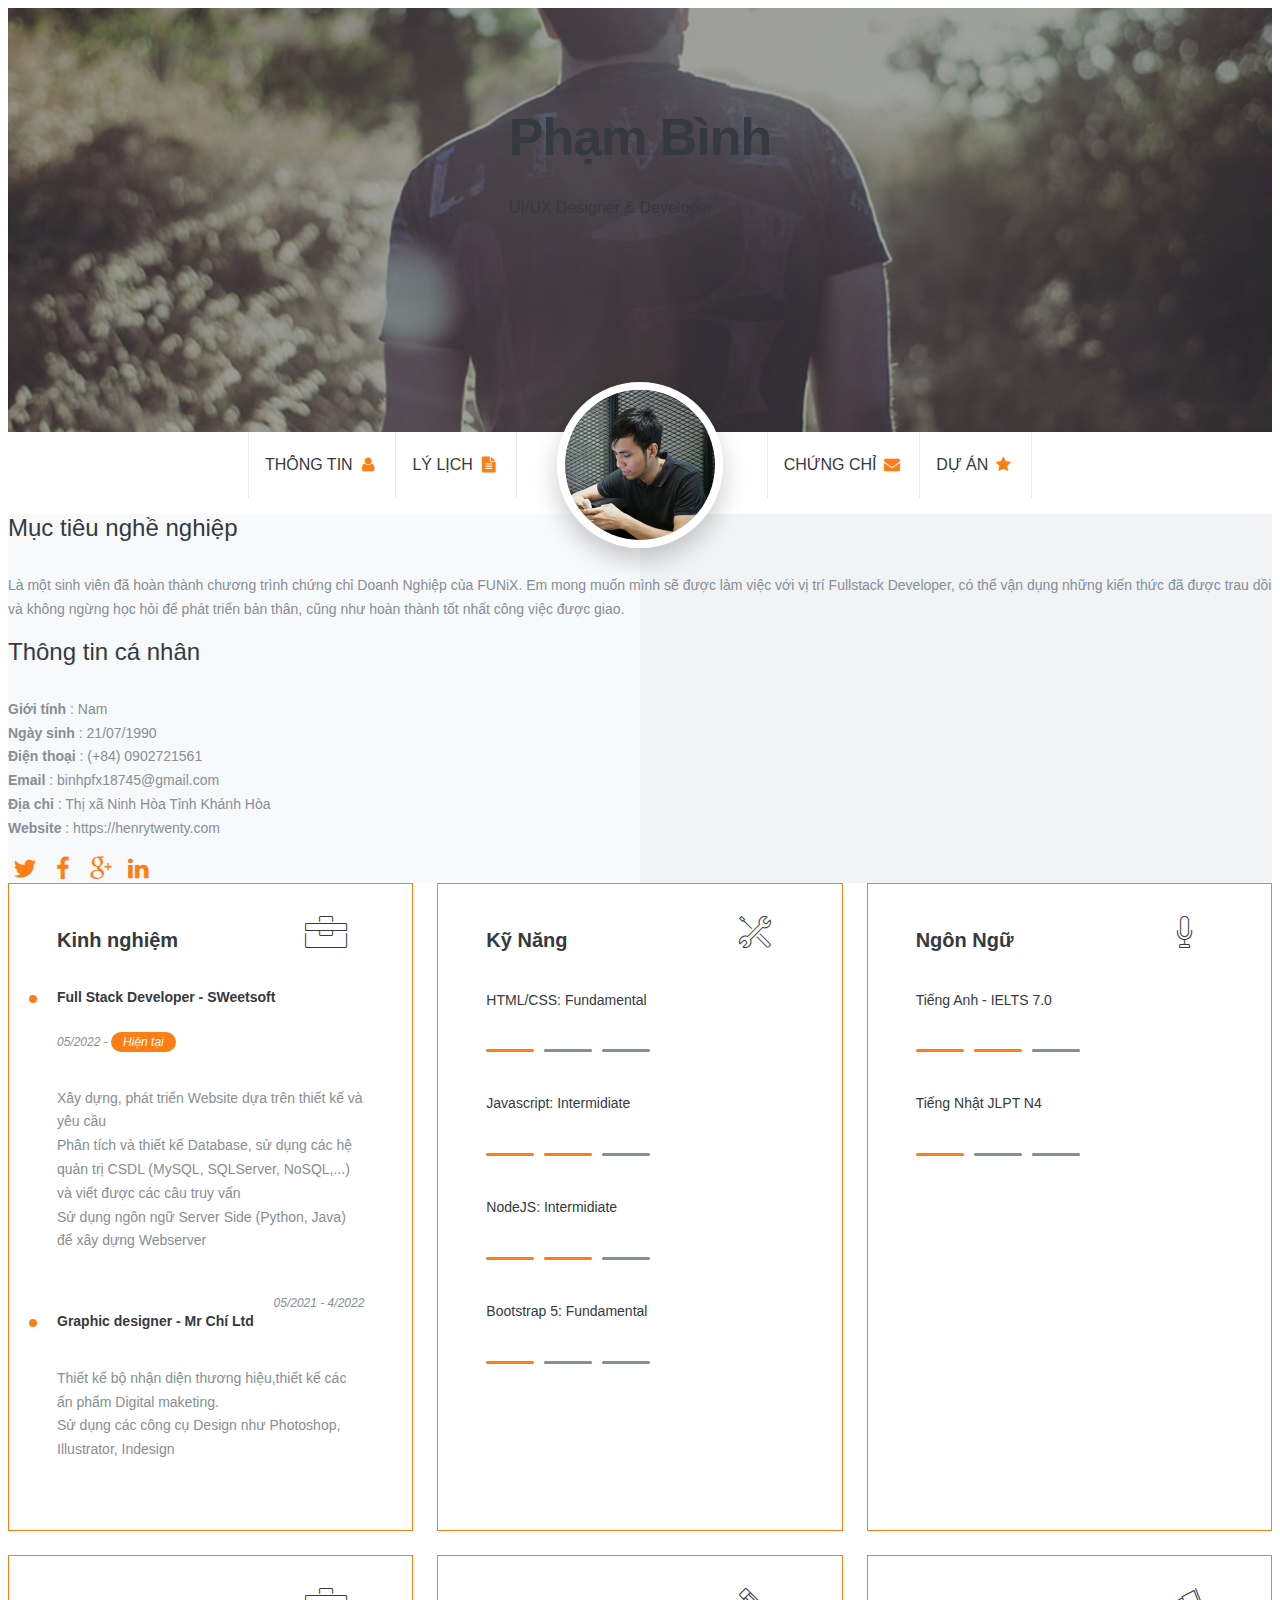
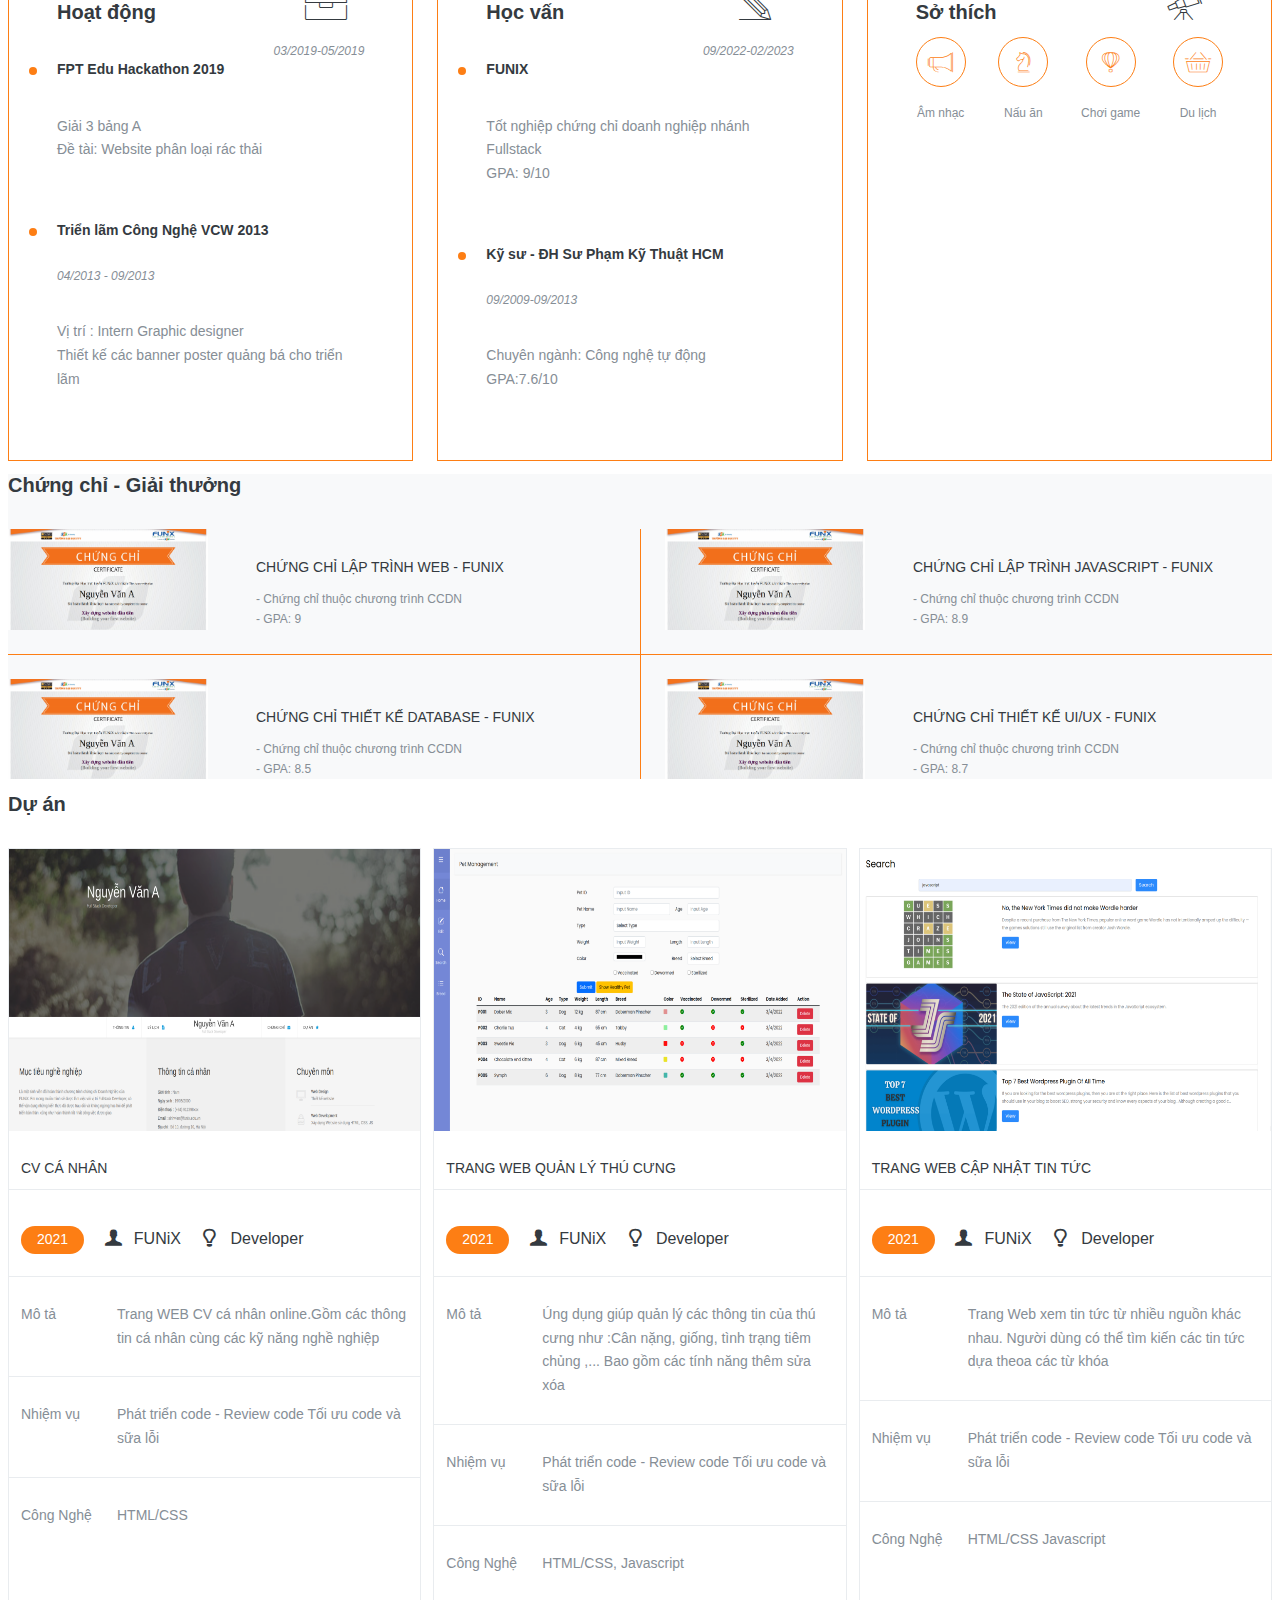
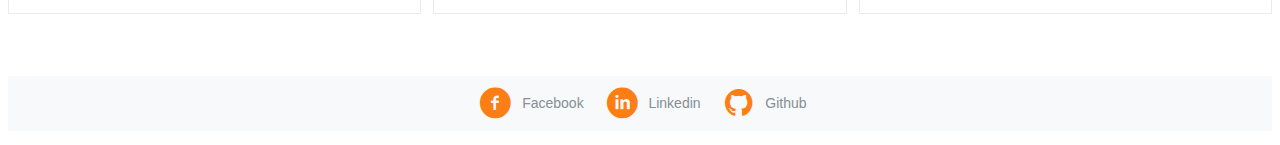
==== index.html @ 84ca65d0 "Add files via upload" ====
<!DOCTYPE html>
<html lang="en">
  <head>
    <meta charset="UTF-8" />
    <meta http-equiv="X-UA-Compatible" content="IE=edge" />
    <meta name="viewport" content="width=device-width, initial-scale=1.0" />

    <!-- Bootstrap 5 -->
    <link
      href="https://cdn.jsdelivr.net/npm/bootstrap@5.1.3/dist/css/bootstrap.min.css"
      rel="stylesheet"
      integrity="sha384-1BmE4kWBq78iYhFldvKuhfTAU6auU8tT94WrHftjDbrCEXSU1oBoqyl2QvZ6jIW3"
      crossorigin="anonymous"
    />

    <!-- Custom CSS -->
    <link rel="stylesheet" href="./css/mobile.css" />
    <link rel="stylesheet" href="./css/tablet.css" />
    <link rel="stylesheet" href="./css/laptop.css" />
    <link rel="stylesheet" href="./css/font.css" />

    <title>Assignment 03</title>
  </head>
  <body>
    <main>
      <!-- Banner -->
      <div id="banner">
        <div class="banner-text text-center text-uppercase text-white">
          <h1 class="mb-2">Phạm Bình</h1>
          <span>UI/UX Designer & Developer </span>
        </div>
      </div>

      <!-- Nav Bar -->
      <section id="nav-bar">
        <nav class="container px-5">
          <img src="./images/Avatar.jpg" alt="avatar" />
          <div class="nav-bar--content">
            <div class="nav-bar--group">
              <a class="py-2 px-1" href="#">
                <span>Thông tin</span>
                <i class="icon-user"></i>
              </a>
              <a class="py-2 px-1" href="#">
                <span>Lý lịch</span>
                <i class="icon-doc-text-inv"></i>
              </a>
            </div>
            <div class="nav-bar--group">
              <a class="py-2 px-1" href="#">
                <span>Chứng chỉ</span>
                <i class="icon-mail-alt"></i>
              </a>
              <a class="py-2 px-1" href="#">
                <span>Dự án </span>
                <i class="icon-star-1"></i>
              </a>
            </div>
          </div>
        </nav>
      </section>

      <!-- About section -->

      <section id="about" class="bg-2grey">
        <div class="container">
          <div class="row">
            <div id="target" class="col-md p-5">
              <h1 class="section-title mb-4">Mục tiêu nghề nghiệp</h1>
              <p>
                Là một sinh viên đã hoàn thành chương trình chứng chỉ Doanh
                Nghiệp của FUNiX. Em mong muốn mình sẽ được làm việc với vị trí
                Fullstack Developer, có thể vận dụng những kiến thức đã được
                trau dồi và không ngừng học hỏi để phát triển bản thân, cũng như
                hoàn thành tốt nhất công việc được giao.
              </p>
            </div>
            <div id="personal-info" class="col-md p-5">
              <h1 class="section-title mb-4">Thông tin cá nhân</h1>
              <ul>
                <li>
                  <span><strong>Giới tính</strong></span> : Nam
                </li>
                <li>
                  <span><strong>Ngày sinh</strong></span> : 21/07/1990
                </li>
                <li>
                  <span><strong>Điện thoại</strong></span> : (+84) 0902721561
                </li>
                <li>
                  <span><strong>Email</strong></span> : binhpfx18745@gmail.com
                </li>
                <li>
                  <span><strong>Địa chỉ</strong></span> : Thị xã Ninh Hòa Tỉnh
                  Khánh Hòa
                </li>
                <li>
                  <span><strong>Website</strong></span> :
                  https://henrytwenty.com
                </li>
              </ul>
              <a href="#"><i class="icon-twitter"></i> </a>
              <a href="#"><i class="icon-facebook"></i> </a>
              <a href="#"><i class="icon-gplus"></i> </a>
              <a href="#"><i class="icon-linkedin"></i> </a>
            </div>
          </div>
        </div>
      </section>
      <!-- Job Section -->

      <section id="job-info">
        <div class="container p-5">
          <!-- 01 Card Kinh Nghiệm -->
          <div class="card mb-3">
            <h1>Kinh nghiệm</h1>
            <i class="ic-toolbox"></i>
            <div class="card-content">
              <h2>Full Stack Developer - SWeetsoft</h2>
              <p class="time">05/2022 - <span>Hiện tại</span></p>

              <ul>
                <li>
                  Xây dựng, phát triển Website dựa trên thiết kế và yêu cầu
                </li>
                <li>
                  Phân tích và thiết kế Database, sử dụng các hệ quản trị CSDL
                  (MySQL, SQLServer, NoSQL,...) và viết được các câu truy vấn
                </li>
                <li>
                  Sử dụng ngôn ngữ Server Side (Python, Java) để xây dựng
                  Webserver
                </li>
              </ul>
              <h2>Graphic designer - Mr Chí Ltd</h2>
              <p class="time">05/2021 - 4/2022</p>
              <ul>
                <li>
                  Thiết kế bộ nhận diện thương hiệu,thiết kế các ấn phẩm Digital
                  maketing.
                </li>
                <li>
                  Sử dụng các công cụ Design như Photoshop, Illustrator,
                  Indesign
                </li>
              </ul>
            </div>
          </div>
          <!-- 02  Card Học vấn  -->
          <div class="card mb-3">
            <h1>Học vấn</h1>
            <i class="ic-pencil"></i>
            <div class="card-content">
              <h2>FUNIX</h2>
              <p class="time">09/2022-02/2023</p>
              <ul>
                <li>Tốt nghiệp chứng chỉ doanh nghiệp nhánh Fullstack</li>
                <li>GPA: 9/10</li>
              </ul>
              <h2>Kỹ sư - ĐH Sư Phạm Kỹ Thuật HCM</h2>
              <p class="time">09/2009-09/2013</p>
              <ul>
                <li>Chuyên ngành: Công nghệ tự động</li>
                <li>GPA:7.6/10</li>
              </ul>
            </div>
          </div>
          <!-- 03  Card Hoạt động -->
          <div class="card mb-3">
            <h1>Hoạt động</h1>
            <i class="ic-toolbox"></i>
            <div class="card-content">
              <h2>FPT Edu Hackathon 2019</h2>
              <p class="time">03/2019-05/2019</p>
              <ul>
                <li>Giải 3 bảng A</li>
                <li>Đề tài: Website phân loại rác thải</li>
              </ul>
              <h2>Triển lãm Công Nghệ VCW 2013</h2>
              <p class="time">04/2013 - 09/2013</p>
              <ul>
                <li>Vị trí : Intern Graphic designer</li>
                <li>Thiết kế các banner poster quảng bá cho triển lãm</li>
              </ul>
            </div>
          </div>
          <!-- 04 Card sở thích -->
          <div class="card mb-3">
            <h1>Sở thích</h1>
            <i class="ic-telescope"></i>
            <div class="card-content">
              <div class="card-content--ele">
                <div class="fav-icon"><i class="ic-megaphone"></i></div>
                <p>Âm nhạc</p>
              </div>

              <div class="card-content--ele">
                <div class="fav-icon"><i class="ic-strategy"></i></div>
                <p>Nấu ăn</p>
              </div>

              <div class="card-content--ele">
                <div class="fav-icon"><i class="ic-hotairballoon"></i></div>
                <p>Chơi game</p>
              </div>

              <div class="card-content--ele">
                <div class="fav-icon"><i class="ic-basket"></i></div>
                <p>Du lịch</p>
              </div>
            </div>
          </div>
          <!--05 Card Ngôn Ngữ -->
          <div class="card mb-3">
            <h1>Ngôn Ngữ</h1>
            <i class="ic-mic"></i>
            <div class="card-content card-level">
              <p>Tiếng Anh - IELTS 7.0</p>
              <div class="level-2"><span></span><span></span><span></span></div>
              <p>Tiếng Nhật JLPT N4</p>
              <div class="level-1"><span></span><span></span><span></span></div>
            </div>
          </div>
          <!-- 06 Card kỹ năng -->
          <div class="card mb-3">
            <h1>Kỹ Năng</h1>
            <i class="ic-tools-2"></i>
            <div class="card-content card-level">
              <p>HTML/CSS: Fundamental</p>
              <div class="level-1"><span></span><span></span><span></span></div>
              <p>Javascript: Intermidiate</p>
              <div class="level-2"><span></span><span></span><span></span></div>
              <p>NodeJS: Intermidiate</p>
              <div class="level-2"><span></span><span></span><span></span></div>
              <p>Bootstrap 5: Fundamental</p>
              <div class="level-1"><span></span><span></span><span></span></div>
            </div>
          </div>
        </div>
      </section>

      <!-------Certifiacate Section -->
      <section id="certificate" class="bg-grey">
        <div class="container p-5">
          <h1>Chứng chỉ - Giải thưởng</h1>
          <div class="cert-content">
            <div class="cert-item">
              <img src="./images/Cert_WEB.png" alt="WEB" />
              <div class="cert-text">
                <h3>Chứng chỉ lập trình Web - FUNIX</h3>
                <ul>
                  <li>- Chứng chỉ thuộc chương trình CCDN</li>
                  <li>- GPA: 9</li>
                </ul>
              </div>
            </div>
            <div class="cert-item">
              <img src="./images/Cert_PRF.png" alt="WEB" />
              <div class="cert-text">
                <h3>Chứng chỉ lập trình Javascript - FUNIX</h3>
                <ul>
                  <li>- Chứng chỉ thuộc chương trình CCDN</li>
                  <li>- GPA: 8.9</li>
                </ul>
              </div>
            </div>
            <div class="cert-item">
              <img src="./images/Cert_DBI.png" alt="WEB" />
              <div class="cert-text">
                <h3>Chứng chỉ thiết kế Database - FUNIX</h3>
                <ul>
                  <li>- Chứng chỉ thuộc chương trình CCDN</li>
                  <li>- GPA: 8.5</li>
                </ul>
              </div>
            </div>
            <div class="cert-item">
              <img src="./images/Cert_DBI.png" alt="WEB" />
              <div class="cert-text">
                <h3>Chứng chỉ thiết kế UI/UX - FUNIX</h3>
                <ul>
                  <li>- Chứng chỉ thuộc chương trình CCDN</li>
                  <li>- GPA: 8.7</li>
                </ul>
              </div>
            </div>
          </div>
        </div>
      </section>

      <!-- Project Section -->
      <section id="project">
        <div class="container p-5">
          <h1>Dự án</h1>
          <div class="project-content">
            <!-- Project-Card 1 -->
            <div class="project-card">
              <img src="./images/project_1.png" alt="Project 1" />
              <a href="./Digital-cv.html">
                <p class="project-card--name">CV Cá Nhân</p>
              </a>

              <div class="project-card--subtitle">
                <p>2021</p>
                <div><i class="icon-user-1"></i><span>FUNiX</span></div>
                <div><i class="icon-lamp"></i><span>Developer</span></div>
              </div>
              <div class="project-card--content">
                <div class="project-card--text">
                  <p>Mô tả</p>
                  <p>
                    Trang WEB CV cá nhân online.Gồm các thông tin cá nhân cùng
                    các kỹ năng nghề nghiệp
                  </p>
                </div>
                <div class="project-card--text">
                  <p>Nhiệm vụ</p>
                  <p>Phát triển code - Review code Tối ưu code và sữa lỗi</p>
                </div>
                <div class="project-card--text">
                  <p>Công Nghệ</p>
                  <p>HTML/CSS</p>
                </div>
              </div>
            </div>

            <!-- Project-Card 2 -->
            <div class="project-card">
              <img src="./images/project_2.png" alt="Project 2" />
              <a href="./Digital-cv.html">
                <p class="project-card--name">Trang Web quản lý thú cưng</p>
              </a>
              <div class="project-card--subtitle">
                <p>2021</p>
                <div><i class="icon-user-1"></i><span>FUNiX</span></div>
                <div><i class="icon-lamp"></i><span>Developer</span></div>
              </div>
              <div class="project-card--content">
                <div class="project-card--text">
                  <p>Mô tả</p>
                  <p>
                    Úng dụng giúp quản lý các thông tin của thú cưng như :Cân
                    nặng, giống, tình trạng tiêm chủng ,... Bao gồm các tính
                    năng thêm sửa xóa
                  </p>
                </div>
                <div class="project-card--text">
                  <p>Nhiệm vụ</p>
                  <p>Phát triển code - Review code Tối ưu code và sữa lỗi</p>
                </div>
                <div class="project-card--text">
                  <p>Công Nghệ</p>
                  <p>HTML/CSS, Javascript</p>
                </div>
              </div>
            </div>

            <!-- Project-Card 3 -->
            <div class="project-card">
              <img src="./images/project_3.png" alt="Project 3" />
              <a href="./Digital-cv.html">
                <p class="project-card--name">Trang Web cập nhật tin tức</p>
              </a>
              <div class="project-card--subtitle">
                <p>2021</p>
                <div><i class="icon-user-1"></i><span>FUNiX</span></div>
                <div><i class="icon-lamp"></i><span>Developer</span></div>
              </div>
              <div class="project-card--content">
                <div class="project-card--text">
                  <p>Mô tả</p>
                  <p>
                    Trang Web xem tin tức từ nhiều nguồn khác nhau. Người dùng
                    có thể tìm kiến các tin tức dựa theoa các từ khóa
                  </p>
                </div>
                <div class="project-card--text">
                  <p>Nhiệm vụ</p>
                  <p>Phát triển code - Review code Tối ưu code và sữa lỗi</p>
                </div>
                <div class="project-card--text">
                  <p>Công Nghệ</p>
                  <p>HTML/CSS Javascript</p>
                </div>
              </div>
            </div>
          </div>
        </div>
      </section>

      <!-- Footer -->
      <section id="footer" class="bg-grey">
        <div class="container p-5">
          <ul>
            <li>
              <a href="#" class="icon-facebook-circled"></a>
              <span>Facebook</span>
            </li>
            <li>
              <a href="#" class="icon-linkedin-circled"></a>
              <span>Linkedin</span>
            </li>
            <li>
              <a href="#" class="icon-github-circled"></a>
              <span>Github</span>
            </li>
          </ul>
        </div>
      </section>
      <!-- ------------------------------------- -->
    </main>
    <!-- Bootstrap Script -->
    <script
      src="https://cdn.jsdelivr.net/npm/bootstrap@5.1.3/dist/js/bootstrap.bundle.min.js"
      integrity="sha384-ka7Sk0Gln4gmtz2MlQnikT1wXgYsOg+OMhuP+IlRH9sENBO0LRn5q+8nbTov4+1p"
      crossorigin="anonymous"
    ></script>
  </body>
</html>
---- css/mobile.css ----
:root {
  --main-color: #fd7e14;
  --grey-color: #343a40;
  --light-grey: #868e96;
  --border-grey: #e9ecef;
}
/* GENERAL STYLE */
body {
  font-family: "OpenSans", sans-serif;
  color: var(--grey-color);
}
.bg-grey {
  background: #f8f9fa;
}

section > .mycontainer {
  width: 1170px;
  margin: 0 auto;
  display: block;
  padding: 48px 32px;
  position: relative;
}

h1 {
  font-size: 20px;
  margin-bottom: 32px;
  font-weight: 700;
}
p,
ul {
  font-size: 14px;
  line-height: 1.7;
  color: var(--light-grey);
  padding-left: 0;
}
ul {
  list-style-type: none;
}
i {
  text-align: center;
}
a:link,
a:active {
  text-decoration: none;
}
/* COMPONENTS STYLE */

/*------------------ Banner ------------------ */
#banner {
  margin: 0 auto;
  height: calc(40vh + 5vw);
  background-image: linear-gradient(
      rgba(34, 34, 34, 0.4),
      rgba(34, 34, 34, 0.4)
    ),
    url("../images/banner.jpg");
  background-size: cover;
  background-position: center;
  position: relative;
}
.banner-text {
  /* color: #fff; */
  /* text-align: center; */
  /* text-transform: uppercase; */
  position: absolute;
  left: 50%;
  transform: translate(-50%, 64px);
}
.banner-text h1 {
  font-size: 52px;
  font-weight: 700;
  letter-spacing: -1px;
}
/* -------------Nav-Bar------------- */
#nav-bar img {
  display: none;
}
/* Set positon Nav-bar-content */
/* #nav-bar .container {
  padding: 0 32px;
} */
.nav-bar--content {
  display: flex;
  flex-direction: column;
}
.nav-bar--group {
  display: flex;
  align-items: start;
  flex-direction: column;
}
/* .nav-bar--content a {
  width: 130px;
} */

/* Style Nav-bar Text */
.nav-bar--content a:link,
.nav-bar--content a:visited {
  font-size: 16px;
  text-transform: uppercase;
  text-decoration: none;
  color: var(--main-color);
}
.nav-bar--content a:hover,
.nav-bar--content a:active {
  background-color: var(--border-grey);
}

.nav-bar--content span {
  color: var(--grey-color);
}

/*------------------About------------------- */

.section-title {
  font-size: 24px;
  font-weight: 500;
}
/* #personal-info {
  background-color: #f1f3f5;
}
#target {
  background-color: #f8f9fa;
} */
.bg-2grey {
  background-image: linear-gradient(
    to bottom,
    #f8f9fa 0%,
    #f8f9fa 45%,
    #f1f3f5 45%,
    #f1f3f5 100%
  );
}
#personal-info a:link,
#personal-info a:visited {
  text-decoration: none;
  color: var(--main-color);
  font-size: 1.5em;
  display: inline-block;
}
/* ------Job----------- */

/* Styling Card */
.card {
  border-radius: 0;
  display: grid;
  grid-template-columns: 3fr 1fr;
  grid-template-rows: 25px 1fr;
  justify-content: center;
  align-items: start;
  padding: 32px 48px;
  border: 1px solid var(--main-color);
}
.card i {
  font-size: 2em;
}
.card-content {
  margin-top: 24px;
  grid-column: 1/-1;
}

.card-content h2 {
  font-size: 14px;
  font-weight: 600;
  margin-top: 24px;
  position: relative;
}
.card-content h2::before {
  content: "";
  background-color: var(--main-color);
  position: absolute;
  width: 8px;
  height: 8px;
  left: -28px;
  top: 6px;
  border-radius: 50%;
  z-index: 1;
}
.card-content ul {
  margin-bottom: 24px;
}

.time {
  font-size: 12px;
  color: var(--light-grey);
  font-style: italic;
  margin-top: 4px;
  margin-bottom: 8px;
}
.time span {
  padding: 3px 12px;
  border-radius: 100px;
  background: var(--main-color);
  color: #fff;
}

/* Style Skill levels */
.card-level span {
  background: var(--light-grey);
  display: inline-block;
  height: 3px;
  margin-right: 10px;
  width: 48px;
  border-radius: 20px;
}
.level-1 span:first-child {
  background-color: var(--main-color);
}
.level-2 span:first-child,
.level-2 span:nth-child(2) {
  background-color: var(--main-color);
}
.card-level p {
  margin-top: 24px;
  color: var(--grey-color);
}

/* Style Fav Card  */
.card-content {
  display: flex;
  flex-wrap: wrap;
  gap: 12px;
  justify-content: space-between;
  margin-bottom: 12px;
}
.card-content--ele {
  display: flex;
  flex-direction: column;
  gap: 4px;
  align-items: center;
}
.card-content--ele p {
  font-size: 12px;
}
.fav-icon {
  width: 48px;
  height: 48px;
  border: 1px solid var(--main-color);
  border-radius: 50%;
  display: flex;
  justify-content: center;
  align-items: center;
  font-size: 10px;
  color: var(--main-color);
}

/*------------------ Certificate----------------- */

.cert-item {
  padding: 24px 0;
  border-bottom: 1px solid var(--main-color);
}
.cert-item img {
  width: 100%;
  height: auto;
}
h3 {
  font-size: 14px;
  text-transform: uppercase;
  font-weight: normal;
  margin-bottom: 14px;
}
.cert-text {
  padding-top: 16px;
}
.cert-text ul {
  font-size: 12px;
  margin-bottom: 0;
}

/*------------------ Project--------------- */
.project-content img {
  width: 100%;
}
.project-card {
  border: 1px solid var(--border-grey);
  padding-bottom: 12px;
  margin-bottom: 48px;
}
.project-card--name {
  padding: 8px 12px;
  font-size: 14px;
  text-transform: uppercase;
  border-bottom: 1px solid var(--border-grey);
  color: var(--grey-color);
}

.project-card--subtitle {
  padding: 8px 12px;
  border-bottom: 1px solid var(--border-grey);
}

.project-card--subtitle > * {
  display: inline-block;
  margin-right: 12px;
}

.project-card--subtitle p {
  padding: 2px 16px;
  background-color: var(--main-color);
  border-radius: 100px;
  color: #fff;
}
.project-card--subtitle i {
  margin-right: 8px;
  font-size: 18px;
}
.project-card--text {
  font-size: 12px;
  padding: 12px;
  display: grid;
  grid-template-columns: 96px 1fr;
  justify-content: start;
  border-bottom: 1px solid var(--border-grey);
}
.project-card--text:last-child {
  border-bottom: none;
}

/* Footer */
#footer .container ul {
  display: flex;
  gap: 16px;
  align-items: center;
  justify-content: center;
}

#footer .container li {
  display: flex;
  gap: 4px;
  align-items: center;
}
#footer a:link,
#footer a:visited {
  font-size: 32px;
  color: var(--main-color);
  text-decoration: none;
}
#footer span {
  display: none;
}

/* ------------------- CSS style Digital CV Page ------------------ */

#digital-cv p {
  color: var(--grey-color);
  font-size: 14px;
  margin-bottom: 6px;
}
.cv-card--icon {
  display: flex;
  justify-content: center;
  align-items: center;
  margin-bottom: 16px;
}
.cv-card--icon i {
  font-size: 24px;
}
.cv-card-container {
  padding: 0;
  border: 10px solid var(--main-color);
}

/* Card Goal */
.cv-card {
  border: 10px solid var(--main-color);
  background-color: #f8f9fa;
  padding: 48px;
}
.cv-card-title {
  color: var(--main-color);
  font-size: 18px;
  font-weight: 600;
  padding-bottom: 16px;
  border-bottom: 1px solid #ced4da;
}
.cv-card-content {
  padding: 16px;
  border-bottom: 1px solid var(--border-grey);
  margin-bottom: 16px;
}

/* Card Scopes */
.scopes .cv-card-content > * {
  margin-bottom: 24px;
}
.cv-card--subtitle {
  font-size: 20px;
  font-weight: 600;
  color: var(--grey-color);
}

/* Card Primary  */
.primary .cv-card-content {
  border: none;
}

/* Card Timeline */
.timeline .cv-card-content {
  border-bottom: 1px dotted var(--main-color);
}
.timeline-circle {
  margin-bottom: 12px;
  flex: 0 0 40px;
  color: #fff;
  width: 40px;
  height: 40px;
  border-radius: 50%;
  background-color: #ffc078;
  border: 2px solid var(--main-color);
  display: flex;
  justify-content: center;
  align-items: center;
}
---- css/tablet.css ----
@media screen and (min-width: 768px) {
  /* -------Navbar-------- */
  .nav-bar--content {
    flex-direction: row;
    justify-content: center;
  }

  .nav-bar--group {
    flex-direction: row;
  }
  .nav-bar--content a {
    /* width: auto; */
    padding: 24px 16px !important;
    border-left: 1px solid var(--border-grey);
    border-right: 1px solid var(--border-grey);
  }
  .nav-bar--content a:last-child {
    border-left: none;
  }

  /* ----------About----------- */
  .bg-2grey {
    background-image: linear-gradient(
      to right,
      #f8f9fa 0%,
      #f8f9fa 50%,
      #f1f3f5 50%,
      #f1f3f5 100%
    );
  }

  /* ------Job----------- */

  #job-info .container {
    display: grid;
    grid-template-columns: repeat(2, 1fr);
    gap: 24px;
    justify-content: center;
  }

  /*------------------ Certificate----------------- */
  .cert-content {
    display: grid;
    grid-template-columns: 1fr 1fr;
    /* row-gap: 48px; */
  }
  .cert-item {
    padding: 24px;
  }

  .cert-item:first-child,
  .cert-item:nth-child(2) {
    padding-top: 0;
    border-bottom: 1px solid var(--main-color);
  }
  .cert-item:first-child,
  .cert-item:nth-child(3) {
    padding-left: 0;
  }
  .cert-item:nth-child(2),
  .cert-item:nth-child(4) {
    padding-right: 0;
    border-left: 1px solid var(--main-color);
  }
  .cert-item:nth-child(3),
  .cert-item:nth-child(4) {
    padding-bottom: 0;
    border-bottom: none;
  }

  /*------------------ Project--------------- */
  .project-content {
    width: 100%;
    display: grid;
    grid-template-columns: repeat(3, 1fr);
    gap: 12px;
    /* justify-content: space-between; */
  }

  /* Footer */
  #footer span {
    display: inline-block;
  }
}
---- css/laptop.css ----
/*------------------ Navigation------------------ */
@media screen and (min-width: 1024px) {
  #nav-bar {
    position: relative;
  }
  .nav-bar--content {
    gap: 250px;
  }

  /* Avartar */
  #nav-bar img {
    display: inline-block;
    width: 150px;
    height: 150px;
    border: 8px solid #fff;
    border-radius: 50%;
    box-shadow: 0 12px 24px rgba(0, 0, 0, 0.2);
    position: absolute;
    left: 50%;
    top: 50%;
    transform: translate(-50%, -50%);
    z-index: 1;
  }
  /*-------About------------*/

  /*------------------- Job ---------------*/
  #job-info .container {
    grid-template-columns: repeat(3, 1fr);
  }
  /* ReArrange Cards */
  .card:nth-child(2) {
    grid-row: 2;
    grid-column: 2;
  }
  .card:nth-child(3) {
    grid-row: 2;
    grid-column: 1;
  }
  .card:nth-child(4) {
    grid-row: 2;
    grid-column: 3;
  }
  .card:nth-child(5) {
    grid-row: 1;
    grid-column: 3;
  }

  /*------------------ Certificate----------------- */
  .cert-item {
    display: flex;
    gap: 48px;
  }
  .cert-item img {
    width: 200px;
    height: auto;
  }

  /* Digital CV */
  .cv-card-container {
    display: grid;
    grid-template-areas:
      "goals goals goals team timeline"
      "goals goals goals team timeline"
      "scopes scopes scopes primary timeline";
  }
  .goals {
    grid-area: goals;
  }
  .scopes {
    grid-area: scopes;
  }
  .team {
    grid-area: team;
  }
  .primary {
    grid-area: primary;
  }
  .timeline {
    grid-area: timeline;
  }

  /*  */
  .cv-card-content {
    display: flex;
    align-items: flex-start;
    gap: 32px;
  }

  .timeline-circle,
  .cv-card--icon {
    align-self: center;
  }
}
---- css/font.css ----
@font-face {
	font-family: 'open_sanslight';
	src: url('../fonts/OpenSans-Light-webfont.eot');
	src: url('../fonts/OpenSans-Light-webfont.eot#iefix') format('embedded-opentype'),
		url('../fonts/OpenSans-Light-webfont.woff') format('woff'),
		url('../fonts/OpenSans-Light-webfont.ttf') format('truetype'),
		url('../fonts/OpenSans-Light-webfont.svg#open_sanslight') format('svg');
	font-weight: normal;
	font-style: normal;

}

@font-face {
	font-family: 'open_sansitalic';
	src: url('../fonts/OpenSans-Italic-webfont.eot');
	src: url('../fonts/OpenSans-Italic-webfont.eot#iefix') format('embedded-opentype'),
		url('../fonts/OpenSans-Italic-webfont.woff') format('woff'),
		url('../fonts/OpenSans-Italic-webfont.ttf') format('truetype'),
		url('../fonts/OpenSans-Italic-webfont.svg#open_sansitalic') format('svg');
	font-weight: normal;
	font-style: normal;

}

@font-face {
	font-family: 'open_sanssemibold';
	src: url('../fonts/OpenSans-Semibold-webfont.eot');
	src: url('../fonts/OpenSans-Semibold-webfont.eot#iefix') format('embedded-opentype'),
		url('../fonts/OpenSans-Semibold-webfont.woff') format('woff'),
		url('../fonts/OpenSans-Semibold-webfont.ttf') format('truetype'),
		url('../fonts/OpenSans-Semibold-webfont.svg#open_sanssemibold') format('svg');
	font-weight: normal;
	font-style: normal;

}


@font-face {
	font-family: 'open_sanslight_italic';
	src: url('../fonts/OpenSans-LightItalic-webfont.eot');
	src: url('../fonts/OpenSans-LightItalic-webfont.eot#iefix') format('embedded-opentype'),
		url('../fonts/OpenSans-LightItalic-webfont.woff') format('woff'),
		url('../fonts/OpenSans-LightItalic-webfont.ttf') format('truetype'),
		url('../fonts/OpenSans-LightItalic-webfont.svg#open_sanslight_italic') format('svg');
	font-weight: normal;
	font-style: normal;

}

@font-face {
	font-family: 'open_sansregular';
	src: url('../fonts/OpenSans-Regular-webfont.eot');
	src: url('../fonts/OpenSans-Regular-webfont.eot#iefix') format('embedded-opentype'),
		url('../fonts/OpenSans-Regular-webfont.woff') format('woff'),
		url('../fonts/OpenSans-Regular-webfont.ttf') format('truetype'),
		url('../fonts/OpenSans-Regular-webfont.svg#open_sansregular') format('svg');
	font-weight: normal;
	font-style: normal;

}


@font-face {
	font-family: 'fontello';
	src: url('../fonts/fontello.eot');
	src: url('../fonts/fontello.eot#iefix') format('embedded-opentype'),
		url('../fonts/fontello.woff') format('woff'),
		url('../fonts/fontello.ttf') format('truetype'),
		url('../fonts/fontello.svg#fontello') format('svg');
	font-weight: normal;
	font-style: normal;
}

[class^="icon-"]:before,
[class*=" icon-"]:before {
	font-family: "fontello";
	font-style: normal;
	font-weight: normal;
	speak: none;

	display: inline-block;
	text-decoration: inherit;
	width: 1em;
	margin-right: .2em;
	text-align: center;
	/* opacity: .8; */

	/* For safety - reset parent styles, that can break glyph codes*/
	font-variant: normal;
	text-transform: none;

	/* fix buttons height, for twitter bootstrap */
	line-height: 1em;

	/* Animation center compensation - margins should be symmetric */
	/* remove if not needed */
	margin-left: .2em;

	/* you can be more comfortable with increased icons size */
	/* font-size: 120%; */

	/* Font smoothing. That was taken from TWBS */
	-webkit-font-smoothing: antialiased;
	-moz-osx-font-smoothing: grayscale;

	/* Uncomment for 3D effect */
	/* text-shadow: 1px 1px 1px rgba(127, 127, 127, 0.3); */
}

.icon-emo-happy:before {
	content: '\e800';
}

/* '' */
.icon-emo-wink:before {
	content: '\e801';
}

/* '' */
.icon-emo-wink2:before {
	content: '\e802';
}

/* '' */
.icon-emo-unhappy:before {
	content: '\e803';
}

/* '' */
.icon-emo-sleep:before {
	content: '\e804';
}

/* '' */
.icon-emo-thumbsup:before {
	content: '\e805';
}

/* '' */
.icon-emo-devil:before {
	content: '\e806';
}

/* '' */
.icon-emo-surprised:before {
	content: '\e807';
}

/* '' */
.icon-emo-tongue:before {
	content: '\e808';
}

/* '' */
.icon-emo-coffee:before {
	content: '\e809';
}

/* '' */
.icon-emo-sunglasses:before {
	content: '\e80a';
}

/* '' */
.icon-emo-displeased:before {
	content: '\e80b';
}

/* '' */
.icon-emo-beer:before {
	content: '\e80c';
}

/* '' */
.icon-emo-grin:before {
	content: '\e80d';
}

/* '' */
.icon-emo-angry:before {
	content: '\e80e';
}

/* '' */
.icon-emo-saint:before {
	content: '\e80f';
}

/* '' */
.icon-emo-cry:before {
	content: '\e810';
}

/* '' */
.icon-emo-shoot:before {
	content: '\e811';
}

/* '' */
.icon-emo-squint:before {
	content: '\e812';
}

/* '' */
.icon-emo-laugh:before {
	content: '\e813';
}

/* '' */
.icon-spin1:before {
	content: '\e814';
}

/* '' */
.icon-spin2:before {
	content: '\e815';
}

/* '' */
.icon-spin3:before {
	content: '\e816';
}

/* '' */
.icon-spin4:before {
	content: '\e817';
}

/* '' */
.icon-spin5:before {
	content: '\e818';
}

/* '' */
.icon-spin6:before {
	content: '\e819';
}

/* '' */
.icon-firefox:before {
	content: '\e81a';
}

/* '' */
.icon-chrome:before {
	content: '\e81b';
}

/* '' */
.icon-opera:before {
	content: '\e81c';
}

/* '' */
.icon-ie:before {
	content: '\e81d';
}

/* '' */
.icon-crown:before {
	content: '\e81e';
}

/* '' */
.icon-crown-plus:before {
	content: '\e81f';
}

/* '' */
.icon-crown-minus:before {
	content: '\e820';
}

/* '' */
.icon-marquee:before {
	content: '\e821';
}

/* '' */
.icon-glass:before {
	content: '\e822';
}

/* '' */
.icon-music:before {
	content: '\e823';
}

/* '' */
.icon-search:before {
	content: '\e824';
}

/* '' */
.icon-mail:before {
	content: '\e825';
}

/* '' */
.icon-mail-alt:before {
	content: '\e826';
}

/* '' */
.icon-mail-squared:before {
	content: '\e827';
}

/* '' */
.icon-heart:before {
	content: '\e828';
}

/* '' */
.icon-heart-empty:before {
	content: '\e829';
}

/* '' */
.icon-star-1:before {
	content: '\e82a';
}

/* '' */
.icon-star-empty-1:before {
	content: '\e82b';
}

/* '' */
.icon-star-half:before {
	content: '\e82c';
}

/* '' */
.icon-star-half-alt:before {
	content: '\e82d';
}

/* '' */
.icon-user:before {
	content: '\e82e';
}

/* '' */
.icon-user-plus:before {
	content: '\e82f';
}

/* '' */
.icon-user-times:before {
	content: '\e830';
}

/* '' */
.icon-users:before {
	content: '\e831';
}

/* '' */
.icon-male:before {
	content: '\e832';
}

/* '' */
.icon-female:before {
	content: '\e833';
}

/* '' */
.icon-child:before {
	content: '\e834';
}

/* '' */
.icon-user-secret:before {
	content: '\e835';
}

/* '' */
.icon-video:before {
	content: '\e836';
}

/* '' */
.icon-videocam:before {
	content: '\e837';
}

/* '' */
.icon-picture:before {
	content: '\e838';
}

/* '' */
.icon-camera:before {
	content: '\e839';
}

/* '' */
.icon-camera-alt:before {
	content: '\e83a';
}

/* '' */
.icon-th-large:before {
	content: '\e83b';
}

/* '' */
.icon-th:before {
	content: '\e83c';
}

/* '' */
.icon-th-list:before {
	content: '\e83d';
}

/* '' */
.icon-ok:before {
	content: '\e83e';
}

/* '' */
.icon-ok-circled:before {
	content: '\e83f';
}

/* '' */
.icon-ok-circled2:before {
	content: '\e840';
}

/* '' */
.icon-ok-squared:before {
	content: '\e841';
}

/* '' */
.icon-cancel:before {
	content: '\e842';
}

/* '' */
.icon-cancel-circled:before {
	content: '\e843';
}

/* '' */
.icon-cancel-circled2:before {
	content: '\e844';
}

/* '' */
.icon-plus:before {
	content: '\e845';
}

/* '' */
.icon-plus-circled:before {
	content: '\e846';
}

/* '' */
.icon-plus-squared:before {
	content: '\e847';
}

/* '' */
.icon-plus-squared-alt:before {
	content: '\e848';
}

/* '' */
.icon-minus:before {
	content: '\e849';
}

/* '' */
.icon-minus-circled:before {
	content: '\e84a';
}

/* '' */
.icon-minus-squared:before {
	content: '\e84b';
}

/* '' */
.icon-minus-squared-alt:before {
	content: '\e84c';
}

/* '' */
.icon-help:before {
	content: '\e84d';
}

/* '' */
.icon-help-circled:before {
	content: '\e84e';
}

/* '' */
.icon-info-circled:before {
	content: '\e84f';
}

/* '' */
.icon-info:before {
	content: '\e850';
}

/* '' */
.icon-home:before {
	content: '\e851';
}

/* '' */
.icon-link:before {
	content: '\e852';
}

/* '' */
.icon-unlink:before {
	content: '\e853';
}

/* '' */
.icon-link-ext:before {
	content: '\e854';
}

/* '' */
.icon-link-ext-alt:before {
	content: '\e855';
}

/* '' */
.icon-attach:before {
	content: '\e856';
}

/* '' */
.icon-lock:before {
	content: '\e857';
}

/* '' */
.icon-lock-open:before {
	content: '\e858';
}

/* '' */
.icon-lock-open-alt:before {
	content: '\e859';
}

/* '' */
.icon-pin:before {
	content: '\e85a';
}

/* '' */
.icon-eye:before {
	content: '\e85b';
}

/* '' */
.icon-eye-off:before {
	content: '\e85c';
}

/* '' */
.icon-tag-1:before {
	content: '\e85d';
}

/* '' */
.icon-tags:before {
	content: '\e85e';
}

/* '' */
.icon-bookmark:before {
	content: '\e85f';
}

/* '' */
.icon-bookmark-empty:before {
	content: '\e860';
}

/* '' */
.icon-flag:before {
	content: '\e861';
}

/* '' */
.icon-flag-empty:before {
	content: '\e862';
}

/* '' */
.icon-flag-checkered:before {
	content: '\e863';
}

/* '' */
.icon-thumbs-up:before {
	content: '\e864';
}

/* '' */
.icon-thumbs-down:before {
	content: '\e865';
}

/* '' */
.icon-thumbs-up-alt:before {
	content: '\e866';
}

/* '' */
.icon-thumbs-down-alt:before {
	content: '\e867';
}

/* '' */
.icon-download:before {
	content: '\e868';
}

/* '' */
.icon-upload:before {
	content: '\e869';
}

/* '' */
.icon-download-cloud:before {
	content: '\e86a';
}

/* '' */
.icon-upload-cloud:before {
	content: '\e86b';
}

/* '' */
.icon-reply:before {
	content: '\e86c';
}

/* '' */
.icon-reply-all:before {
	content: '\e86d';
}

/* '' */
.icon-forward:before {
	content: '\e86e';
}

/* '' */
.icon-quote-left:before {
	content: '\e86f';
}

/* '' */
.icon-quote-right:before {
	content: '\e870';
}

/* '' */
.icon-code:before {
	content: '\e871';
}

/* '' */
.icon-export:before {
	content: '\e872';
}

/* '' */
.icon-export-alt:before {
	content: '\e873';
}

/* '' */
.icon-share:before {
	content: '\e874';
}

/* '' */
.icon-share-squared:before {
	content: '\e875';
}

/* '' */
.icon-pencil:before {
	content: '\e876';
}

/* '' */
.icon-pencil-squared:before {
	content: '\e877';
}

/* '' */
.icon-edit:before {
	content: '\e878';
}

/* '' */
.icon-print:before {
	content: '\e879';
}

/* '' */
.icon-retweet:before {
	content: '\e87a';
}

/* '' */
.icon-keyboard:before {
	content: '\e87b';
}

/* '' */
.icon-gamepad:before {
	content: '\e87c';
}

/* '' */
.icon-comment:before {
	content: '\e87d';
}

/* '' */
.icon-chat:before {
	content: '\e87e';
}

/* '' */
.icon-comment-empty:before {
	content: '\e87f';
}

/* '' */
.icon-chat-empty:before {
	content: '\e880';
}

/* '' */
.icon-bell:before {
	content: '\e881';
}

/* '' */
.icon-bell-alt:before {
	content: '\e882';
}

/* '' */
.icon-bell-off:before {
	content: '\e883';
}

/* '' */
.icon-bell-off-empty:before {
	content: '\e884';
}

/* '' */
.icon-attention-alt:before {
	content: '\e885';
}

/* '' */
.icon-attention:before {
	content: '\e886';
}

/* '' */
.icon-attention-circled:before {
	content: '\e887';
}

/* '' */
.icon-location:before {
	content: '\e888';
}

/* '' */
.icon-direction:before {
	content: '\e889';
}

/* '' */
.icon-compass:before {
	content: '\e88a';
}

/* '' */
.icon-trash:before {
	content: '\e88b';
}

/* '' */
.icon-trash-empty:before {
	content: '\e88c';
}

/* '' */
.icon-doc:before {
	content: '\e88d';
}

/* '' */
.icon-docs:before {
	content: '\e88e';
}

/* '' */
.icon-doc-text:before {
	content: '\e88f';
}

/* '' */
.icon-doc-inv:before {
	content: '\e890';
}

/* '' */
.icon-doc-text-inv:before {
	content: '\e891';
}

/* '' */
.icon-file-pdf:before {
	content: '\e892';
}

/* '' */
.icon-file-word:before {
	content: '\e893';
}

/* '' */
.icon-file-excel:before {
	content: '\e894';
}

/* '' */
.icon-file-powerpoint:before {
	content: '\e895';
}

/* '' */
.icon-file-image:before {
	content: '\e896';
}

/* '' */
.icon-file-archive:before {
	content: '\e897';
}

/* '' */
.icon-file-audio:before {
	content: '\e898';
}

/* '' */
.icon-file-video:before {
	content: '\e899';
}

/* '' */
.icon-file-code:before {
	content: '\e89a';
}

/* '' */
.icon-folder:before {
	content: '\e89b';
}

/* '' */
.icon-folder-open:before {
	content: '\e89c';
}

/* '' */
.icon-folder-empty:before {
	content: '\e89d';
}

/* '' */
.icon-folder-open-empty:before {
	content: '\e89e';
}

/* '' */
.icon-box:before {
	content: '\e89f';
}

/* '' */
.icon-rss:before {
	content: '\e8a0';
}

/* '' */
.icon-rss-squared:before {
	content: '\e8a1';
}

/* '' */
.icon-phone:before {
	content: '\e8a2';
}

/* '' */
.icon-phone-squared:before {
	content: '\e8a3';
}

/* '' */
.icon-fax:before {
	content: '\e8a4';
}

/* '' */
.icon-menu:before {
	content: '\e8a5';
}

/* '' */
.icon-cog:before {
	content: '\e8a6';
}

/* '' */
.icon-cog-alt:before {
	content: '\e8a7';
}

/* '' */
.icon-wrench:before {
	content: '\e8a8';
}

/* '' */
.icon-sliders:before {
	content: '\e8a9';
}

/* '' */
.icon-basket:before {
	content: '\e8aa';
}

/* '' */
.icon-cart-plus:before {
	content: '\e8ab';
}

/* '' */
.icon-cart-arrow-down:before {
	content: '\e8ac';
}

/* '' */
.icon-calendar:before {
	content: '\e8ad';
}

/* '' */
.icon-calendar-empty:before {
	content: '\e8ae';
}

/* '' */
.icon-login:before {
	content: '\e8af';
}

/* '' */
.icon-logout:before {
	content: '\e8b0';
}

/* '' */
.icon-mic:before {
	content: '\e8b1';
}

/* '' */
.icon-mute:before {
	content: '\e8b2';
}

/* '' */
.icon-volume-off:before {
	content: '\e8b3';
}

/* '' */
.icon-volume-down:before {
	content: '\e8b4';
}

/* '' */
.icon-volume-up:before {
	content: '\e8b5';
}

/* '' */
.icon-headphones:before {
	content: '\e8b6';
}

/* '' */
.icon-clock:before {
	content: '\e8b7';
}

/* '' */
.icon-lightbulb:before {
	content: '\e8b8';
}

/* '' */
.icon-block:before {
	content: '\e8b9';
}

/* '' */
.icon-resize-full:before {
	content: '\e8ba';
}

/* '' */
.icon-resize-full-alt:before {
	content: '\e8bb';
}

/* '' */
.icon-resize-small:before {
	content: '\e8bc';
}

/* '' */
.icon-resize-vertical:before {
	content: '\e8bd';
}

/* '' */
.icon-resize-horizontal:before {
	content: '\e8be';
}

/* '' */
.icon-move:before {
	content: '\e8bf';
}

/* '' */
.icon-zoom-in:before {
	content: '\e8c0';
}

/* '' */
.icon-zoom-out:before {
	content: '\e8c1';
}

/* '' */
.icon-down-circled2:before {
	content: '\e8c2';
}

/* '' */
.icon-up-circled2:before {
	content: '\e8c3';
}

/* '' */
.icon-left-circled2:before {
	content: '\e8c4';
}

/* '' */
.icon-right-circled2:before {
	content: '\e8c5';
}

/* '' */
.icon-down-dir:before {
	content: '\e8c6';
}

/* '' */
.icon-up-dir:before {
	content: '\e8c7';
}

/* '' */
.icon-left-dir:before {
	content: '\e8c8';
}

/* '' */
.icon-right-dir:before {
	content: '\e8c9';
}

/* '' */
.icon-down-open:before {
	content: '\e8ca';
}

/* '' */
.icon-left-open:before {
	content: '\e8cb';
}

/* '' */
.icon-right-open:before {
	content: '\e8cc';
}

/* '' */
.icon-up-open:before {
	content: '\e8cd';
}

/* '' */
.icon-angle-left:before {
	content: '\e8ce';
}

/* '' */
.icon-angle-right:before {
	content: '\e8cf';
}

/* '' */
.icon-angle-up:before {
	content: '\e8d0';
}

/* '' */
.icon-angle-down:before {
	content: '\e8d1';
}

/* '' */
.icon-angle-circled-left:before {
	content: '\e8d2';
}

/* '' */
.icon-angle-circled-right:before {
	content: '\e8d3';
}

/* '' */
.icon-angle-circled-up:before {
	content: '\e8d4';
}

/* '' */
.icon-angle-circled-down:before {
	content: '\e8d5';
}

/* '' */
.icon-angle-double-left:before {
	content: '\e8d6';
}

/* '' */
.icon-angle-double-right:before {
	content: '\e8d7';
}

/* '' */
.icon-angle-double-up:before {
	content: '\e8d8';
}

/* '' */
.icon-angle-double-down:before {
	content: '\e8d9';
}

/* '' */
.icon-down:before {
	content: '\e8da';
}

/* '' */
.icon-left:before {
	content: '\e8db';
}

/* '' */
.icon-right:before {
	content: '\e8dc';
}

/* '' */
.icon-up:before {
	content: '\e8dd';
}

/* '' */
.icon-down-big:before {
	content: '\e8de';
}

/* '' */
.icon-left-big:before {
	content: '\e8df';
}

/* '' */
.icon-right-big:before {
	content: '\e8e0';
}

/* '' */
.icon-up-big:before {
	content: '\e8e1';
}

/* '' */
.icon-right-hand:before {
	content: '\e8e2';
}

/* '' */
.icon-left-hand:before {
	content: '\e8e3';
}

/* '' */
.icon-up-hand:before {
	content: '\e8e4';
}

/* '' */
.icon-down-hand:before {
	content: '\e8e5';
}

/* '' */
.icon-left-circled:before {
	content: '\e8e6';
}

/* '' */
.icon-right-circled:before {
	content: '\e8e7';
}

/* '' */
.icon-up-circled:before {
	content: '\e8e8';
}

/* '' */
.icon-down-circled:before {
	content: '\e8e9';
}

/* '' */
.icon-cw:before {
	content: '\e8ea';
}

/* '' */
.icon-ccw:before {
	content: '\e8eb';
}

/* '' */
.icon-arrows-cw:before {
	content: '\e8ec';
}

/* '' */
.icon-level-up:before {
	content: '\e8ed';
}

/* '' */
.icon-level-down:before {
	content: '\e8ee';
}

/* '' */
.icon-shuffle:before {
	content: '\e8ef';
}

/* '' */
.icon-exchange:before {
	content: '\e8f0';
}

/* '' */
.icon-history:before {
	content: '\e8f1';
}

/* '' */
.icon-expand:before {
	content: '\e8f2';
}

/* '' */
.icon-collapse:before {
	content: '\e8f3';
}

/* '' */
.icon-expand-right:before {
	content: '\e8f4';
}

/* '' */
.icon-collapse-left:before {
	content: '\e8f5';
}

/* '' */
.icon-play:before {
	content: '\e8f6';
}

/* '' */
.icon-play-circled:before {
	content: '\e8f7';
}

/* '' */
.icon-play-circled2:before {
	content: '\e8f8';
}

/* '' */
.icon-stop:before {
	content: '\e8f9';
}

/* '' */
.icon-pause:before {
	content: '\e8fa';
}

/* '' */
.icon-to-end:before {
	content: '\e8fb';
}

/* '' */
.icon-to-end-alt:before {
	content: '\e8fc';
}

/* '' */
.icon-to-start:before {
	content: '\e8fd';
}

/* '' */
.icon-to-start-alt:before {
	content: '\e8fe';
}

/* '' */
.icon-fast-fw:before {
	content: '\e8ff';
}

/* '' */
.icon-fast-bw:before {
	content: '\e900';
}

/* '' */
.icon-eject:before {
	content: '\e901';
}

/* '' */
.icon-target:before {
	content: '\e902';
}

/* '' */
.icon-signal:before {
	content: '\e903';
}

/* '' */
.icon-wifi:before {
	content: '\e904';
}

/* '' */
.icon-award:before {
	content: '\e905';
}

/* '' */
.icon-desktop:before {
	content: '\e906';
}

/* '' */
.icon-laptop:before {
	content: '\e907';
}

/* '' */
.icon-tablet:before {
	content: '\e908';
}

/* '' */
.icon-mobile:before {
	content: '\e909';
}

/* '' */
.icon-inbox:before {
	content: '\e90a';
}

/* '' */
.icon-globe:before {
	content: '\e90b';
}

/* '' */
.icon-sun:before {
	content: '\e90c';
}

/* '' */
.icon-cloud:before {
	content: '\e90d';
}

/* '' */
.icon-flash:before {
	content: '\e90e';
}

/* '' */
.icon-moon:before {
	content: '\e90f';
}

/* '' */
.icon-umbrella-1:before {
	content: '\e910';
}

/* '' */
.icon-flight:before {
	content: '\e911';
}

/* '' */
.icon-fighter-jet:before {
	content: '\e912';
}

/* '' */
.icon-paper-plane:before {
	content: '\e913';
}

/* '' */
.icon-paper-plane-empty:before {
	content: '\e914';
}

/* '' */
.icon-space-shuttle:before {
	content: '\e915';
}

/* '' */
.icon-leaf:before {
	content: '\e916';
}

/* '' */
.icon-font:before {
	content: '\e917';
}

/* '' */
.icon-bold:before {
	content: '\e918';
}

/* '' */
.icon-medium:before {
	content: '\e919';
}

/* '' */
.icon-italic:before {
	content: '\e91a';
}

/* '' */
.icon-header:before {
	content: '\e91b';
}

/* '' */
.icon-paragraph:before {
	content: '\e91c';
}

/* '' */
.icon-text-height:before {
	content: '\e91d';
}

/* '' */
.icon-text-width:before {
	content: '\e91e';
}

/* '' */
.icon-align-left:before {
	content: '\e91f';
}

/* '' */
.icon-align-center:before {
	content: '\e920';
}

/* '' */
.icon-align-right:before {
	content: '\e921';
}

/* '' */
.icon-align-justify:before {
	content: '\e922';
}

/* '' */
.icon-list:before {
	content: '\e923';
}

/* '' */
.icon-indent-left:before {
	content: '\e924';
}

/* '' */
.icon-indent-right:before {
	content: '\e925';
}

/* '' */
.icon-list-bullet:before {
	content: '\e926';
}

/* '' */
.icon-list-numbered:before {
	content: '\e927';
}

/* '' */
.icon-strike:before {
	content: '\e928';
}

/* '' */
.icon-underline:before {
	content: '\e929';
}

/* '' */
.icon-superscript:before {
	content: '\e92a';
}

/* '' */
.icon-subscript:before {
	content: '\e92b';
}

/* '' */
.icon-table:before {
	content: '\e92c';
}

/* '' */
.icon-columns:before {
	content: '\e92d';
}

/* '' */
.icon-crop:before {
	content: '\e92e';
}

/* '' */
.icon-scissors:before {
	content: '\e92f';
}

/* '' */
.icon-paste:before {
	content: '\e930';
}

/* '' */
.icon-briefcase:before {
	content: '\e931';
}

/* '' */
.icon-suitcase:before {
	content: '\e932';
}

/* '' */
.icon-ellipsis:before {
	content: '\e933';
}

/* '' */
.icon-ellipsis-vert:before {
	content: '\e934';
}

/* '' */
.icon-off:before {
	content: '\e935';
}

/* '' */
.icon-road:before {
	content: '\e936';
}

/* '' */
.icon-list-alt:before {
	content: '\e937';
}

/* '' */
.icon-qrcode:before {
	content: '\e938';
}

/* '' */
.icon-barcode:before {
	content: '\e939';
}

/* '' */
.icon-book:before {
	content: '\e93a';
}

/* '' */
.icon-ajust:before {
	content: '\e93b';
}

/* '' */
.icon-tint:before {
	content: '\e93c';
}

/* '' */
.icon-toggle-off:before {
	content: '\e93d';
}

/* '' */
.icon-toggle-on:before {
	content: '\e93e';
}

/* '' */
.icon-check:before {
	content: '\e93f';
}

/* '' */
.icon-check-empty:before {
	content: '\e940';
}

/* '' */
.icon-circle:before {
	content: '\e941';
}

/* '' */
.icon-circle-empty:before {
	content: '\e942';
}

/* '' */
.icon-circle-thin:before {
	content: '\e943';
}

/* '' */
.icon-circle-notch:before {
	content: '\e944';
}

/* '' */
.icon-dot-circled:before {
	content: '\e945';
}

/* '' */
.icon-asterisk:before {
	content: '\e946';
}

/* '' */
.icon-gift:before {
	content: '\e947';
}

/* '' */
.icon-fire:before {
	content: '\e948';
}

/* '' */
.icon-magnet:before {
	content: '\e949';
}

/* '' */
.icon-chart-bar:before {
	content: '\e94a';
}

/* '' */
.icon-chart-area:before {
	content: '\e94b';
}

/* '' */
.icon-chart-pie:before {
	content: '\e94c';
}

/* '' */
.icon-chart-line:before {
	content: '\e94d';
}

/* '' */
.icon-ticket:before {
	content: '\e94e';
}

/* '' */
.icon-credit-card:before {
	content: '\e94f';
}

/* '' */
.icon-floppy:before {
	content: '\e950';
}

/* '' */
.icon-megaphone:before {
	content: '\e951';
}

/* '' */
.icon-hdd:before {
	content: '\e952';
}

/* '' */
.icon-key:before {
	content: '\e953';
}

/* '' */
.icon-fork:before {
	content: '\e954';
}

/* '' */
.icon-rocket:before {
	content: '\e955';
}

/* '' */
.icon-bug:before {
	content: '\e956';
}

/* '' */
.icon-certificate:before {
	content: '\e957';
}

/* '' */
.icon-tasks:before {
	content: '\e958';
}

/* '' */
.icon-filter:before {
	content: '\e959';
}

/* '' */
.icon-beaker:before {
	content: '\e95a';
}

/* '' */
.icon-magic:before {
	content: '\e95b';
}

/* '' */
.icon-cab:before {
	content: '\e95c';
}

/* '' */
.icon-taxi:before {
	content: '\e95d';
}

/* '' */
.icon-truck:before {
	content: '\e95e';
}

/* '' */
.icon-bus:before {
	content: '\e95f';
}

/* '' */
.icon-bicycle:before {
	content: '\e960';
}

/* '' */
.icon-motorcycle:before {
	content: '\e961';
}

/* '' */
.icon-train:before {
	content: '\e962';
}

/* '' */
.icon-subway:before {
	content: '\e963';
}

/* '' */
.icon-ship:before {
	content: '\e964';
}

/* '' */
.icon-money:before {
	content: '\e965';
}

/* '' */
.icon-euro:before {
	content: '\e966';
}

/* '' */
.icon-pound:before {
	content: '\e967';
}

/* '' */
.icon-dollar:before {
	content: '\e968';
}

/* '' */
.icon-rupee:before {
	content: '\e969';
}

/* '' */
.icon-yen:before {
	content: '\e96a';
}

/* '' */
.icon-rouble:before {
	content: '\e96b';
}

/* '' */
.icon-shekel:before {
	content: '\e96c';
}

/* '' */
.icon-try:before {
	content: '\e96d';
}

/* '' */
.icon-won:before {
	content: '\e96e';
}

/* '' */
.icon-bitcoin:before {
	content: '\e96f';
}

/* '' */
.icon-viacoin:before {
	content: '\e970';
}

/* '' */
.icon-sort:before {
	content: '\e971';
}

/* '' */
.icon-sort-down:before {
	content: '\e972';
}

/* '' */
.icon-sort-up:before {
	content: '\e973';
}

/* '' */
.icon-sort-alt-up:before {
	content: '\e974';
}

/* '' */
.icon-sort-alt-down:before {
	content: '\e975';
}

/* '' */
.icon-sort-name-up:before {
	content: '\e976';
}

/* '' */
.icon-sort-name-down:before {
	content: '\e977';
}

/* '' */
.icon-sort-number-up:before {
	content: '\e978';
}

/* '' */
.icon-sort-number-down:before {
	content: '\e979';
}

/* '' */
.icon-hammer:before {
	content: '\e97a';
}

/* '' */
.icon-gauge:before {
	content: '\e97b';
}

/* '' */
.icon-sitemap:before {
	content: '\e97c';
}

/* '' */
.icon-spinner:before {
	content: '\e97d';
}

/* '' */
.icon-coffee:before {
	content: '\e97e';
}

/* '' */
.icon-food:before {
	content: '\e97f';
}

/* '' */
.icon-beer:before {
	content: '\e980';
}

/* '' */
.icon-user-md:before {
	content: '\e981';
}

/* '' */
.icon-stethoscope:before {
	content: '\e982';
}

/* '' */
.icon-heartbeat:before {
	content: '\e983';
}

/* '' */
.icon-ambulance:before {
	content: '\e984';
}

/* '' */
.icon-medkit:before {
	content: '\e985';
}

/* '' */
.icon-h-sigh:before {
	content: '\e986';
}

/* '' */
.icon-bed:before {
	content: '\e987';
}

/* '' */
.icon-hospital:before {
	content: '\e988';
}

/* '' */
.icon-building:before {
	content: '\e989';
}

/* '' */
.icon-building-filled:before {
	content: '\e98a';
}

/* '' */
.icon-bank:before {
	content: '\e98b';
}

/* '' */
.icon-smile:before {
	content: '\e98c';
}

/* '' */
.icon-frown:before {
	content: '\e98d';
}

/* '' */
.icon-meh:before {
	content: '\e98e';
}

/* '' */
.icon-anchor:before {
	content: '\e98f';
}

/* '' */
.icon-terminal:before {
	content: '\e990';
}

/* '' */
.icon-eraser:before {
	content: '\e991';
}

/* '' */
.icon-puzzle:before {
	content: '\e992';
}

/* '' */
.icon-shield:before {
	content: '\e993';
}

/* '' */
.icon-extinguisher:before {
	content: '\e994';
}

/* '' */
.icon-bullseye:before {
	content: '\e995';
}

/* '' */
.icon-wheelchair:before {
	content: '\e996';
}

/* '' */
.icon-language:before {
	content: '\e997';
}

/* '' */
.icon-graduation-cap:before {
	content: '\e998';
}

/* '' */
.icon-paw:before {
	content: '\e999';
}

/* '' */
.icon-spoon:before {
	content: '\e99a';
}

/* '' */
.icon-cube:before {
	content: '\e99b';
}

/* '' */
.icon-cubes:before {
	content: '\e99c';
}

/* '' */
.icon-recycle:before {
	content: '\e99d';
}

/* '' */
.icon-tree:before {
	content: '\e99e';
}

/* '' */
.icon-database:before {
	content: '\e99f';
}

/* '' */
.icon-server:before {
	content: '\e9a0';
}

/* '' */
.icon-lifebuoy:before {
	content: '\e9a1';
}

/* '' */
.icon-rebel:before {
	content: '\e9a2';
}

/* '' */
.icon-empire:before {
	content: '\e9a3';
}

/* '' */
.icon-bomb:before {
	content: '\e9a4';
}

/* '' */
.icon-soccer-ball:before {
	content: '\e9a5';
}

/* '' */
.icon-tty:before {
	content: '\e9a6';
}

/* '' */
.icon-binoculars:before {
	content: '\e9a7';
}

/* '' */
.icon-plug:before {
	content: '\e9a8';
}

/* '' */
.icon-newspaper:before {
	content: '\e9a9';
}

/* '' */
.icon-calc:before {
	content: '\e9aa';
}

/* '' */
.icon-copyright:before {
	content: '\e9ab';
}

/* '' */
.icon-at:before {
	content: '\e9ac';
}

/* '' */
.icon-eyedropper:before {
	content: '\e9ad';
}

/* '' */
.icon-brush:before {
	content: '\e9ae';
}

/* '' */
.icon-birthday:before {
	content: '\e9af';
}

/* '' */
.icon-diamond:before {
	content: '\e9b0';
}

/* '' */
.icon-street-view:before {
	content: '\e9b1';
}

/* '' */
.icon-venus:before {
	content: '\e9b2';
}

/* '' */
.icon-mars:before {
	content: '\e9b3';
}

/* '' */
.icon-mercury:before {
	content: '\e9b4';
}

/* '' */
.icon-transgender:before {
	content: '\e9b5';
}

/* '' */
.icon-transgender-alt:before {
	content: '\e9b6';
}

/* '' */
.icon-venus-double:before {
	content: '\e9b7';
}

/* '' */
.icon-mars-double:before {
	content: '\e9b8';
}

/* '' */
.icon-venus-mars:before {
	content: '\e9b9';
}

/* '' */
.icon-mars-stroke:before {
	content: '\e9ba';
}

/* '' */
.icon-mars-stroke-v:before {
	content: '\e9bb';
}

/* '' */
.icon-mars-stroke-h:before {
	content: '\e9bc';
}

/* '' */
.icon-neuter:before {
	content: '\e9bd';
}

/* '' */
.icon-cc-visa:before {
	content: '\e9be';
}

/* '' */
.icon-cc-mastercard:before {
	content: '\e9bf';
}

/* '' */
.icon-cc-discover:before {
	content: '\e9c0';
}

/* '' */
.icon-cc-amex:before {
	content: '\e9c1';
}

/* '' */
.icon-cc-paypal:before {
	content: '\e9c2';
}

/* '' */
.icon-cc-stripe:before {
	content: '\e9c3';
}

/* '' */
.icon-adn:before {
	content: '\e9c4';
}

/* '' */
.icon-android:before {
	content: '\e9c5';
}

/* '' */
.icon-angellist:before {
	content: '\e9c6';
}

/* '' */
.icon-apple:before {
	content: '\e9c7';
}

/* '' */
.icon-behance:before {
	content: '\e9c8';
}

/* '' */
.icon-behance-squared:before {
	content: '\e9c9';
}

/* '' */
.icon-bitbucket:before {
	content: '\e9ca';
}

/* '' */
.icon-bitbucket-squared:before {
	content: '\e9cb';
}

/* '' */
.icon-buysellads:before {
	content: '\e9cc';
}

/* '' */
.icon-cc:before {
	content: '\e9cd';
}

/* '' */
.icon-codeopen:before {
	content: '\e9ce';
}

/* '' */
.icon-connectdevelop:before {
	content: '\e9cf';
}

/* '' */
.icon-css3:before {
	content: '\e9d0';
}

/* '' */
.icon-dashcube:before {
	content: '\e9d1';
}

/* '' */
.icon-delicious:before {
	content: '\e9d2';
}

/* '' */
.icon-deviantart:before {
	content: '\e9d3';
}

/* '' */
.icon-digg:before {
	content: '\e9d4';
}

/* '' */
.icon-dribbble:before {
	content: '\e9d5';
}

/* '' */
.icon-dropbox:before {
	content: '\e9d6';
}

/* '' */
.icon-drupal:before {
	content: '\e9d7';
}

/* '' */
.icon-facebook:before {
	content: '\e9d8';
}

/* '' */
.icon-facebook-squared:before {
	content: '\e9d9';
}

/* '' */
.icon-facebook-official:before {
	content: '\e9da';
}

/* '' */
.icon-flickr:before {
	content: '\e9db';
}

/* '' */
.icon-forumbee:before {
	content: '\e9dc';
}

/* '' */
.icon-foursquare:before {
	content: '\e9dd';
}

/* '' */
.icon-git-squared:before {
	content: '\e9de';
}

/* '' */
.icon-git:before {
	content: '\e9df';
}

/* '' */
.icon-github:before {
	content: '\e9e0';
}

/* '' */
.icon-github-squared:before {
	content: '\e9e1';
}

/* '' */
.icon-github-circled:before {
	content: '\e9e2';
}

/* '' */
.icon-gittip:before {
	content: '\e9e3';
}

/* '' */
.icon-google:before {
	content: '\e9e4';
}

/* '' */
.icon-gplus:before {
	content: '\e9e5';
}

/* '' */
.icon-gplus-squared:before {
	content: '\e9e6';
}

/* '' */
.icon-gwallet:before {
	content: '\e9e7';
}

/* '' */
.icon-hacker-news:before {
	content: '\e9e8';
}

/* '' */
.icon-html5:before {
	content: '\e9e9';
}

/* '' */
.icon-instagram:before {
	content: '\e9ea';
}

/* '' */
.icon-ioxhost:before {
	content: '\e9eb';
}

/* '' */
.icon-joomla:before {
	content: '\e9ec';
}

/* '' */
.icon-jsfiddle:before {
	content: '\e9ed';
}

/* '' */
.icon-lastfm:before {
	content: '\e9ee';
}

/* '' */
.icon-lastfm-squared:before {
	content: '\e9ef';
}

/* '' */
.icon-leanpub:before {
	content: '\e9f0';
}

/* '' */
.icon-linkedin-squared:before {
	content: '\e9f1';
}

/* '' */
.icon-linux:before {
	content: '\e9f2';
}

/* '' */
.icon-linkedin:before {
	content: '\e9f3';
}

/* '' */
.icon-maxcdn:before {
	content: '\e9f4';
}

/* '' */
.icon-meanpath:before {
	content: '\e9f5';
}

/* '' */
.icon-openid:before {
	content: '\e9f6';
}

/* '' */
.icon-pagelines:before {
	content: '\e9f7';
}

/* '' */
.icon-paypal:before {
	content: '\e9f8';
}

/* '' */
.icon-pied-piper-squared:before {
	content: '\e9f9';
}

/* '' */
.icon-pied-piper-alt:before {
	content: '\e9fa';
}

/* '' */
.icon-pinterest:before {
	content: '\e9fb';
}

/* '' */
.icon-pinterest-circled:before {
	content: '\e9fc';
}

/* '' */
.icon-pinterest-squared:before {
	content: '\e9fd';
}

/* '' */
.icon-qq:before {
	content: '\e9fe';
}

/* '' */
.icon-reddit:before {
	content: '\e9ff';
}

/* '' */
.icon-reddit-squared:before {
	content: '\ea00';
}

/* '' */
.icon-renren:before {
	content: '\ea01';
}

/* '' */
.icon-sellsy:before {
	content: '\ea02';
}

/* '' */
.icon-shirtsinbulk:before {
	content: '\ea03';
}

/* '' */
.icon-simplybuilt:before {
	content: '\ea04';
}

/* '' */
.icon-skyatlas:before {
	content: '\ea05';
}

/* '' */
.icon-skype:before {
	content: '\ea06';
}

/* '' */
.icon-slack:before {
	content: '\ea07';
}

/* '' */
.icon-slideshare:before {
	content: '\ea08';
}

/* '' */
.icon-soundcloud:before {
	content: '\ea09';
}

/* '' */
.icon-spotify:before {
	content: '\ea0a';
}

/* '' */
.icon-stackexchange:before {
	content: '\ea0b';
}

/* '' */
.icon-stackoverflow:before {
	content: '\ea0c';
}

/* '' */
.icon-steam:before {
	content: '\ea0d';
}

/* '' */
.icon-steam-squared:before {
	content: '\ea0e';
}

/* '' */
.icon-stumbleupon:before {
	content: '\ea0f';
}

/* '' */
.icon-stumbleupon-circled:before {
	content: '\ea10';
}

/* '' */
.icon-tencent-weibo:before {
	content: '\ea11';
}

/* '' */
.icon-trello:before {
	content: '\ea12';
}

/* '' */
.icon-tumblr:before {
	content: '\ea13';
}

/* '' */
.icon-tumblr-squared:before {
	content: '\ea14';
}

/* '' */
.icon-twitch:before {
	content: '\ea15';
}

/* '' */
.icon-note:before {
	content: '\ea16';
}

/* '' */
.icon-note-beamed:before {
	content: '\ea17';
}

/* '' */
.icon-music-1:before {
	content: '\ea18';
}

/* '' */
.icon-search-1:before {
	content: '\ea19';
}

/* '' */
.icon-flashlight:before {
	content: '\ea1a';
}

/* '' */
.icon-mail-1:before {
	content: '\ea1b';
}

/* '' */
.icon-heart-1:before {
	content: '\ea1c';
}

/* '' */
.icon-heart-empty-1:before {
	content: '\ea1d';
}

/* '' */
.icon-star:before {
	content: '\ea1e';
}

/* '' */
.icon-star-empty:before {
	content: '\ea1f';
}

/* '' */
.icon-user-1:before {
	content: '\ea20';
}

/* '' */
.icon-users-1:before {
	content: '\ea21';
}

/* '' */
.icon-user-add:before {
	content: '\ea22';
}

/* '' */
.icon-video-1:before {
	content: '\ea23';
}

/* '' */
.icon-picture-1:before {
	content: '\ea24';
}

/* '' */
.icon-camera-1:before {
	content: '\ea25';
}

/* '' */
.icon-layout:before {
	content: '\ea26';
}

/* '' */
.icon-menu-1:before {
	content: '\ea27';
}

/* '' */
.icon-check-1:before {
	content: '\ea28';
}

/* '' */
.icon-cancel-1:before {
	content: '\ea29';
}

/* '' */
.icon-cancel-circled-1:before {
	content: '\ea2a';
}

/* '' */
.icon-cancel-squared:before {
	content: '\ea2b';
}

/* '' */
.icon-plus-1:before {
	content: '\ea2c';
}

/* '' */
.icon-plus-circled-1:before {
	content: '\ea2d';
}

/* '' */
.icon-plus-squared-1:before {
	content: '\ea2e';
}

/* '' */
.icon-minus-1:before {
	content: '\ea2f';
}

/* '' */
.icon-minus-circled-1:before {
	content: '\ea30';
}

/* '' */
.icon-minus-squared-1:before {
	content: '\ea31';
}

/* '' */
.icon-help-1:before {
	content: '\ea32';
}

/* '' */
.icon-help-circled-1:before {
	content: '\ea33';
}

/* '' */
.icon-info-1:before {
	content: '\ea34';
}

/* '' */
.icon-info-circled-1:before {
	content: '\ea35';
}

/* '' */
.icon-back:before {
	content: '\ea36';
}

/* '' */
.icon-home-1:before {
	content: '\ea37';
}

/* '' */
.icon-link-1:before {
	content: '\ea38';
}

/* '' */
.icon-attach-1:before {
	content: '\ea39';
}

/* '' */
.icon-lock-1:before {
	content: '\ea3a';
}

/* '' */
.icon-lock-open-1:before {
	content: '\ea3b';
}

/* '' */
.icon-eye-1:before {
	content: '\ea3c';
}

/* '' */
.icon-tag:before {
	content: '\ea3d';
}

/* '' */
.icon-bookmark-1:before {
	content: '\ea3e';
}

/* '' */
.icon-bookmarks:before {
	content: '\ea3f';
}

/* '' */
.icon-flag-1:before {
	content: '\ea40';
}

/* '' */
.icon-thumbs-up-1:before {
	content: '\ea41';
}

/* '' */
.icon-thumbs-down-1:before {
	content: '\ea42';
}

/* '' */
.icon-download-1:before {
	content: '\ea43';
}

/* '' */
.icon-upload-1:before {
	content: '\ea44';
}

/* '' */
.icon-upload-cloud-1:before {
	content: '\ea45';
}

/* '' */
.icon-reply-1:before {
	content: '\ea46';
}

/* '' */
.icon-reply-all-1:before {
	content: '\ea47';
}

/* '' */
.icon-forward-1:before {
	content: '\ea48';
}

/* '' */
.icon-quote:before {
	content: '\ea49';
}

/* '' */
.icon-code-1:before {
	content: '\ea4a';
}

/* '' */
.icon-export-1:before {
	content: '\ea4b';
}

/* '' */
.icon-pencil-1:before {
	content: '\ea4c';
}

/* '' */
.icon-feather:before {
	content: '\ea4d';
}

/* '' */
.icon-print-1:before {
	content: '\ea4e';
}

/* '' */
.icon-retweet-1:before {
	content: '\ea4f';
}

/* '' */
.icon-keyboard-1:before {
	content: '\ea50';
}

/* '' */
.icon-comment-1:before {
	content: '\ea51';
}

/* '' */
.icon-chat-1:before {
	content: '\ea52';
}

/* '' */
.icon-bell-1:before {
	content: '\ea53';
}

/* '' */
.icon-attention-1:before {
	content: '\ea54';
}

/* '' */
.icon-alert:before {
	content: '\ea55';
}

/* '' */
.icon-vcard:before {
	content: '\ea56';
}

/* '' */
.icon-address:before {
	content: '\ea57';
}

/* '' */
.icon-location-1:before {
	content: '\ea58';
}

/* '' */
.icon-map:before {
	content: '\ea59';
}

/* '' */
.icon-direction-1:before {
	content: '\ea5a';
}

/* '' */
.icon-compass-1:before {
	content: '\ea5b';
}

/* '' */
.icon-cup:before {
	content: '\ea5c';
}

/* '' */
.icon-trash-1:before {
	content: '\ea5d';
}

/* '' */
.icon-doc-1:before {
	content: '\ea5e';
}

/* '' */
.icon-docs-1:before {
	content: '\ea5f';
}

/* '' */
.icon-doc-landscape:before {
	content: '\ea60';
}

/* '' */
.icon-doc-text-1:before {
	content: '\ea61';
}

/* '' */
.icon-doc-text-inv-1:before {
	content: '\ea62';
}

/* '' */
.icon-newspaper-1:before {
	content: '\ea63';
}

/* '' */
.icon-book-open:before {
	content: '\ea64';
}

/* '' */
.icon-book-1:before {
	content: '\ea65';
}

/* '' */
.icon-folder-1:before {
	content: '\ea66';
}

/* '' */
.icon-archive:before {
	content: '\ea67';
}

/* '' */
.icon-box-1:before {
	content: '\ea68';
}

/* '' */
.icon-rss-1:before {
	content: '\ea69';
}

/* '' */
.icon-phone-1:before {
	content: '\ea6a';
}

/* '' */
.icon-cog-1:before {
	content: '\ea6b';
}

/* '' */
.icon-tools:before {
	content: '\ea6c';
}

/* '' */
.icon-share-1:before {
	content: '\ea6d';
}

/* '' */
.icon-shareable:before {
	content: '\ea6e';
}

/* '' */
.icon-basket-1:before {
	content: '\ea6f';
}

/* '' */
.icon-bag:before {
	content: '\ea70';
}

/* '' */
.icon-calendar-1:before {
	content: '\ea71';
}

/* '' */
.icon-login-1:before {
	content: '\ea72';
}

/* '' */
.icon-logout-1:before {
	content: '\ea73';
}

/* '' */
.icon-mic-1:before {
	content: '\ea74';
}

/* '' */
.icon-mute-1:before {
	content: '\ea75';
}

/* '' */
.icon-sound:before {
	content: '\ea76';
}

/* '' */
.icon-volume:before {
	content: '\ea77';
}

/* '' */
.icon-clock-1:before {
	content: '\ea78';
}

/* '' */
.icon-hourglass:before {
	content: '\ea79';
}

/* '' */
.icon-lamp:before {
	content: '\ea7a';
}

/* '' */
.icon-light-down:before {
	content: '\ea7b';
}

/* '' */
.icon-light-up:before {
	content: '\ea7c';
}

/* '' */
.icon-adjust:before {
	content: '\ea7d';
}

/* '' */
.icon-block-1:before {
	content: '\ea7e';
}

/* '' */
.icon-resize-full-1:before {
	content: '\ea7f';
}

/* '' */
.icon-resize-small-1:before {
	content: '\ea80';
}

/* '' */
.icon-popup:before {
	content: '\ea81';
}

/* '' */
.icon-publish:before {
	content: '\ea82';
}

/* '' */
.icon-window:before {
	content: '\ea83';
}

/* '' */
.icon-arrow-combo:before {
	content: '\ea84';
}

/* '' */
.icon-down-circled-1:before {
	content: '\ea85';
}

/* '' */
.icon-left-circled-1:before {
	content: '\ea86';
}

/* '' */
.icon-right-circled-1:before {
	content: '\ea87';
}

/* '' */
.icon-up-circled-1:before {
	content: '\ea88';
}

/* '' */
.icon-down-open-1:before {
	content: '\ea89';
}

/* '' */
.icon-left-open-1:before {
	content: '\ea8a';
}

/* '' */
.icon-right-open-1:before {
	content: '\ea8b';
}

/* '' */
.icon-up-open-1:before {
	content: '\ea8c';
}

/* '' */
.icon-down-open-mini:before {
	content: '\ea8d';
}

/* '' */
.icon-left-open-mini:before {
	content: '\ea8e';
}

/* '' */
.icon-right-open-mini:before {
	content: '\ea8f';
}

/* '' */
.icon-up-open-mini:before {
	content: '\ea90';
}

/* '' */
.icon-down-open-big:before {
	content: '\ea91';
}

/* '' */
.icon-left-open-big:before {
	content: '\ea92';
}

/* '' */
.icon-right-open-big:before {
	content: '\ea93';
}

/* '' */
.icon-up-open-big:before {
	content: '\ea94';
}

/* '' */
.icon-down-1:before {
	content: '\ea95';
}

/* '' */
.icon-left-1:before {
	content: '\ea96';
}

/* '' */
.icon-right-1:before {
	content: '\ea97';
}

/* '' */
.icon-up-1:before {
	content: '\ea98';
}

/* '' */
.icon-down-dir-1:before {
	content: '\ea99';
}

/* '' */
.icon-left-dir-1:before {
	content: '\ea9a';
}

/* '' */
.icon-right-dir-1:before {
	content: '\ea9b';
}

/* '' */
.icon-up-dir-1:before {
	content: '\ea9c';
}

/* '' */
.icon-down-bold:before {
	content: '\ea9d';
}

/* '' */
.icon-left-bold:before {
	content: '\ea9e';
}

/* '' */
.icon-right-bold:before {
	content: '\ea9f';
}

/* '' */
.icon-up-bold:before {
	content: '\eaa0';
}

/* '' */
.icon-down-thin:before {
	content: '\eaa1';
}

/* '' */
.icon-left-thin:before {
	content: '\eaa2';
}

/* '' */
.icon-right-thin:before {
	content: '\eaa3';
}

/* '' */
.icon-up-thin:before {
	content: '\eaa4';
}

/* '' */
.icon-ccw-1:before {
	content: '\eaa5';
}

/* '' */
.icon-cw-1:before {
	content: '\eaa6';
}

/* '' */
.icon-arrows-ccw:before {
	content: '\eaa7';
}

/* '' */
.icon-level-down-1:before {
	content: '\eaa8';
}

/* '' */
.icon-level-up-1:before {
	content: '\eaa9';
}

/* '' */
.icon-shuffle-1:before {
	content: '\eaaa';
}

/* '' */
.icon-loop:before {
	content: '\eaab';
}

/* '' */
.icon-switch:before {
	content: '\eaac';
}

/* '' */
.icon-play-1:before {
	content: '\eaad';
}

/* '' */
.icon-stop-1:before {
	content: '\eaae';
}

/* '' */
.icon-pause-1:before {
	content: '\eaaf';
}

/* '' */
.icon-record:before {
	content: '\eab0';
}

/* '' */
.icon-to-end-1:before {
	content: '\eab1';
}

/* '' */
.icon-to-start-1:before {
	content: '\eab2';
}

/* '' */
.icon-fast-forward:before {
	content: '\eab3';
}

/* '' */
.icon-fast-backward:before {
	content: '\eab4';
}

/* '' */
.icon-progress-0:before {
	content: '\eab5';
}

/* '' */
.icon-progress-1:before {
	content: '\eab6';
}

/* '' */
.icon-progress-2:before {
	content: '\eab7';
}

/* '' */
.icon-progress-3:before {
	content: '\eab8';
}

/* '' */
.icon-target-1:before {
	content: '\eab9';
}

/* '' */
.icon-palette:before {
	content: '\eaba';
}

/* '' */
.icon-list-1:before {
	content: '\eabb';
}

/* '' */
.icon-list-add:before {
	content: '\eabc';
}

/* '' */
.icon-signal-1:before {
	content: '\eabd';
}

/* '' */
.icon-trophy:before {
	content: '\eabe';
}

/* '' */
.icon-battery:before {
	content: '\eabf';
}

/* '' */
.icon-back-in-time:before {
	content: '\eac0';
}

/* '' */
.icon-monitor:before {
	content: '\eac1';
}

/* '' */
.icon-mobile-1:before {
	content: '\eac2';
}

/* '' */
.icon-network:before {
	content: '\eac3';
}

/* '' */
.icon-cd:before {
	content: '\eac4';
}

/* '' */
.icon-inbox-1:before {
	content: '\eac5';
}

/* '' */
.icon-install:before {
	content: '\eac6';
}

/* '' */
.icon-globe-1:before {
	content: '\eac7';
}

/* '' */
.icon-cloud-1:before {
	content: '\eac8';
}

/* '' */
.icon-cloud-thunder:before {
	content: '\eac9';
}

/* '' */
.icon-flash-1:before {
	content: '\eaca';
}

/* '' */
.icon-moon-1:before {
	content: '\eacb';
}

/* '' */
.icon-flight-1:before {
	content: '\eacc';
}

/* '' */
.icon-paper-plane-1:before {
	content: '\eacd';
}

/* '' */
.icon-leaf-1:before {
	content: '\eace';
}

/* '' */
.icon-lifebuoy-1:before {
	content: '\eacf';
}

/* '' */
.icon-mouse:before {
	content: '\ead0';
}

/* '' */
.icon-briefcase-1:before {
	content: '\ead1';
}

/* '' */
.icon-suitcase-1:before {
	content: '\ead2';
}

/* '' */
.icon-dot:before {
	content: '\ead3';
}

/* '' */
.icon-dot-2:before {
	content: '\ead4';
}

/* '' */
.icon-dot-3:before {
	content: '\ead5';
}

/* '' */
.icon-brush-1:before {
	content: '\ead6';
}

/* '' */
.icon-magnet-1:before {
	content: '\ead7';
}

/* '' */
.icon-infinity:before {
	content: '\ead8';
}

/* '' */
.icon-erase:before {
	content: '\ead9';
}

/* '' */
.icon-chart-pie-1:before {
	content: '\eada';
}

/* '' */
.icon-chart-line-1:before {
	content: '\eadb';
}

/* '' */
.icon-chart-bar-1:before {
	content: '\eadc';
}

/* '' */
.icon-chart-area-1:before {
	content: '\eadd';
}

/* '' */
.icon-tape:before {
	content: '\eade';
}

/* '' */
.icon-graduation-cap-1:before {
	content: '\eadf';
}

/* '' */
.icon-language-1:before {
	content: '\eae0';
}

/* '' */
.icon-ticket-1:before {
	content: '\eae1';
}

/* '' */
.icon-water:before {
	content: '\eae2';
}

/* '' */
.icon-droplet:before {
	content: '\eae3';
}

/* '' */
.icon-air:before {
	content: '\eae4';
}

/* '' */
.icon-credit-card-1:before {
	content: '\eae5';
}

/* '' */
.icon-floppy-1:before {
	content: '\eae6';
}

/* '' */
.icon-clipboard:before {
	content: '\eae7';
}

/* '' */
.icon-megaphone-1:before {
	content: '\eae8';
}

/* '' */
.icon-database-1:before {
	content: '\eae9';
}

/* '' */
.icon-drive:before {
	content: '\eaea';
}

/* '' */
.icon-bucket:before {
	content: '\eaeb';
}

/* '' */
.icon-thermometer:before {
	content: '\eaec';
}

/* '' */
.icon-key-1:before {
	content: '\eaed';
}

/* '' */
.icon-flow-cascade:before {
	content: '\eaee';
}

/* '' */
.icon-flow-branch:before {
	content: '\eaef';
}

/* '' */
.icon-flow-tree:before {
	content: '\eaf0';
}

/* '' */
.icon-flow-line:before {
	content: '\eaf1';
}

/* '' */
.icon-flow-parallel:before {
	content: '\eaf2';
}

/* '' */
.icon-rocket-1:before {
	content: '\eaf3';
}

/* '' */
.icon-gauge-1:before {
	content: '\eaf4';
}

/* '' */
.icon-traffic-cone:before {
	content: '\eaf5';
}

/* '' */
.icon-cc-1:before {
	content: '\eaf6';
}

/* '' */
.icon-cc-by:before {
	content: '\eaf7';
}

/* '' */
.icon-cc-nc:before {
	content: '\eaf8';
}

/* '' */
.icon-cc-nc-eu:before {
	content: '\eaf9';
}

/* '' */
.icon-cc-nc-jp:before {
	content: '\eafa';
}

/* '' */
.icon-cc-sa:before {
	content: '\eafb';
}

/* '' */
.icon-cc-nd:before {
	content: '\eafc';
}

/* '' */
.icon-cc-pd:before {
	content: '\eafd';
}

/* '' */
.icon-cc-zero:before {
	content: '\eafe';
}

/* '' */
.icon-cc-share:before {
	content: '\eaff';
}

/* '' */
.icon-cc-remix:before {
	content: '\eb00';
}

/* '' */
.icon-github-1:before {
	content: '\eb01';
}

/* '' */
.icon-github-circled-1:before {
	content: '\eb02';
}

/* '' */
.icon-flickr-1:before {
	content: '\eb03';
}

/* '' */
.icon-flickr-circled:before {
	content: '\eb04';
}

/* '' */
.icon-vimeo:before {
	content: '\eb05';
}

/* '' */
.icon-vimeo-circled:before {
	content: '\eb06';
}

/* '' */
.icon-twitter:before {
	content: '\eb07';
}

/* '' */
.icon-twitter-circled:before {
	content: '\eb08';
}

/* '' */
.icon-facebook-1:before {
	content: '\eb09';
}

/* '' */
.icon-facebook-circled:before {
	content: '\eb0a';
}

/* '' */
.icon-facebook-squared-1:before {
	content: '\eb0b';
}

/* '' */
.icon-gplus-1:before {
	content: '\eb0c';
}

/* '' */
.icon-gplus-circled:before {
	content: '\eb0d';
}

/* '' */
.icon-pinterest-1:before {
	content: '\eb0e';
}

/* '' */
.icon-pinterest-circled-1:before {
	content: '\eb0f';
}

/* '' */
.icon-tumblr-1:before {
	content: '\eb10';
}

/* '' */
.icon-tumblr-circled:before {
	content: '\eb11';
}

/* '' */
.icon-linkedin-1:before {
	content: '\eb12';
}

/* '' */
.icon-linkedin-circled:before {
	content: '\eb13';
}

/* '' */
.icon-dribbble-1:before {
	content: '\eb14';
}

/* '' */
.icon-dribbble-circled:before {
	content: '\eb15';
}

/* '' */
.icon-stumbleupon-1:before {
	content: '\eb16';
}

/* '' */
.icon-stumbleupon-circled-1:before {
	content: '\eb17';
}

/* '' */
.icon-lastfm-1:before {
	content: '\eb18';
}

/* '' */
.icon-lastfm-circled:before {
	content: '\eb19';
}

/* '' */
.icon-rdio:before {
	content: '\eb1a';
}

/* '' */
.icon-rdio-circled:before {
	content: '\eb1b';
}

/* '' */
.icon-spotify-1:before {
	content: '\eb1c';
}

/* '' */
.icon-spotify-circled:before {
	content: '\eb1d';
}

/* '' */
.icon-qq-1:before {
	content: '\eb1e';
}

/* '' */
.icon-instagram-1:before {
	content: '\eb1f';
}

/* '' */
.icon-dropbox-1:before {
	content: '\eb20';
}

/* '' */
.icon-evernote:before {
	content: '\eb21';
}

/* '' */
.icon-flattr:before {
	content: '\eb22';
}

/* '' */
.icon-skype-1:before {
	content: '\eb23';
}

/* '' */
.icon-skype-circled:before {
	content: '\eb24';
}

/* '' */
.icon-renren-1:before {
	content: '\eb25';
}

/* '' */
.icon-sina-weibo:before {
	content: '\eb26';
}

/* '' */
.icon-paypal-1:before {
	content: '\eb27';
}

/* '' */
.icon-picasa:before {
	content: '\eb28';
}

/* '' */
.icon-soundcloud-1:before {
	content: '\eb29';
}

/* '' */
.icon-mixi:before {
	content: '\eb2a';
}

/* '' */
.icon-behance-1:before {
	content: '\eb2b';
}

/* '' */
.icon-google-circles:before {
	content: '\eb2c';
}

/* '' */
.icon-vkontakte:before {
	content: '\eb2d';
}

/* '' */
.icon-music-outline:before {
	content: '\eb2e';
}

/* '' */
.icon-music-2:before {
	content: '\eb2f';
}

/* '' */
.icon-search-outline:before {
	content: '\eb30';
}

/* '' */
.icon-search-2:before {
	content: '\eb31';
}

/* '' */
.icon-mail-2:before {
	content: '\eb32';
}

/* '' */
.icon-heart-2:before {
	content: '\eb33';
}

/* '' */
.icon-heart-filled:before {
	content: '\eb34';
}

/* '' */
.icon-star-2:before {
	content: '\eb35';
}

/* '' */
.icon-star-filled:before {
	content: '\eb36';
}

/* '' */
.icon-user-outline:before {
	content: '\eb37';
}

/* '' */
.icon-user-2:before {
	content: '\eb38';
}

/* '' */
.icon-users-outline:before {
	content: '\eb39';
}

/* '' */
.icon-users-2:before {
	content: '\eb3a';
}

/* '' */
.icon-user-add-outline:before {
	content: '\eb3b';
}

/* '' */
.icon-user-add-1:before {
	content: '\eb3c';
}

/* '' */
.icon-user-delete-outline:before {
	content: '\eb3d';
}

/* '' */
.icon-user-delete:before {
	content: '\eb3e';
}

/* '' */
.icon-video-2:before {
	content: '\eb3f';
}

/* '' */
.icon-videocam-outline:before {
	content: '\eb40';
}

/* '' */
.icon-videocam-1:before {
	content: '\eb41';
}

/* '' */
.icon-picture-outline:before {
	content: '\eb42';
}

/* '' */
.icon-picture-2:before {
	content: '\eb43';
}

/* '' */
.icon-camera-outline:before {
	content: '\eb44';
}

/* '' */
.icon-camera-2:before {
	content: '\eb45';
}

/* '' */
.icon-th-outline:before {
	content: '\eb46';
}

/* '' */
.icon-th-1:before {
	content: '\eb47';
}

/* '' */
.icon-th-large-outline:before {
	content: '\eb48';
}

/* '' */
.icon-th-large-1:before {
	content: '\eb49';
}

/* '' */
.icon-th-list-outline:before {
	content: '\eb4a';
}

/* '' */
.icon-th-list-1:before {
	content: '\eb4b';
}

/* '' */
.icon-ok-outline:before {
	content: '\eb4c';
}

/* '' */
.icon-ok-1:before {
	content: '\eb4d';
}

/* '' */
.icon-cancel-outline:before {
	content: '\eb4e';
}

/* '' */
.icon-cancel-2:before {
	content: '\eb4f';
}

/* '' */
.icon-cancel-alt:before {
	content: '\eb50';
}

/* '' */
.icon-cancel-alt-filled:before {
	content: '\eb51';
}

/* '' */
.icon-cancel-circled-outline:before {
	content: '\eb52';
}

/* '' */
.icon-cancel-circled-2:before {
	content: '\eb53';
}

/* '' */
.icon-plus-outline:before {
	content: '\eb54';
}

/* '' */
.icon-plus-2:before {
	content: '\eb55';
}

/* '' */
.icon-minus-outline:before {
	content: '\eb56';
}

/* '' */
.icon-minus-2:before {
	content: '\eb57';
}

/* '' */
.icon-divide-outline:before {
	content: '\eb58';
}

/* '' */
.icon-divide:before {
	content: '\eb59';
}

/* '' */
.icon-eq-outline:before {
	content: '\eb5a';
}

/* '' */
.icon-eq:before {
	content: '\eb5b';
}

/* '' */
.icon-info-outline:before {
	content: '\eb5c';
}

/* '' */
.icon-info-2:before {
	content: '\eb5d';
}

/* '' */
.icon-home-outline:before {
	content: '\eb5e';
}

/* '' */
.icon-home-2:before {
	content: '\eb5f';
}

/* '' */
.icon-link-outline:before {
	content: '\eb60';
}

/* '' */
.icon-link-2:before {
	content: '\eb61';
}

/* '' */
.icon-attach-outline:before {
	content: '\eb62';
}

/* '' */
.icon-attach-2:before {
	content: '\eb63';
}

/* '' */
.icon-lock-2:before {
	content: '\eb64';
}

/* '' */
.icon-lock-filled:before {
	content: '\eb65';
}

/* '' */
.icon-lock-open-2:before {
	content: '\eb66';
}

/* '' */
.icon-lock-open-filled:before {
	content: '\eb67';
}

/* '' */
.icon-pin-outline:before {
	content: '\eb68';
}

/* '' */
.icon-pin-1:before {
	content: '\eb69';
}

/* '' */
.icon-eye-outline:before {
	content: '\eb6a';
}

/* '' */
.icon-eye-2:before {
	content: '\eb6b';
}

/* '' */
.icon-tag-2:before {
	content: '\eb6c';
}

/* '' */
.icon-tags-1:before {
	content: '\eb6d';
}

/* '' */
.icon-bookmark-2:before {
	content: '\eb6e';
}

/* '' */
.icon-flag-2:before {
	content: '\eb6f';
}

/* '' */
.icon-flag-filled:before {
	content: '\eb70';
}

/* '' */
.icon-thumbs-up-2:before {
	content: '\eb71';
}

/* '' */
.icon-thumbs-down-2:before {
	content: '\eb72';
}

/* '' */
.icon-download-outline:before {
	content: '\eb73';
}

/* '' */
.icon-download-2:before {
	content: '\eb74';
}

/* '' */
.icon-upload-outline:before {
	content: '\eb75';
}

/* '' */
.icon-upload-2:before {
	content: '\eb76';
}

/* '' */
.icon-upload-cloud-outline:before {
	content: '\eb77';
}

/* '' */
.icon-upload-cloud-2:before {
	content: '\eb78';
}

/* '' */
.icon-reply-outline:before {
	content: '\eb79';
}

/* '' */
.icon-reply-2:before {
	content: '\eb7a';
}

/* '' */
.icon-forward-outline:before {
	content: '\eb7b';
}

/* '' */
.icon-forward-2:before {
	content: '\eb7c';
}

/* '' */
.icon-code-outline:before {
	content: '\eb7d';
}

/* '' */
.icon-code-2:before {
	content: '\eb7e';
}

/* '' */
.icon-export-outline:before {
	content: '\eb7f';
}

/* '' */
.icon-export-2:before {
	content: '\eb80';
}

/* '' */
.icon-pencil-2:before {
	content: '\eb81';
}

/* '' */
.icon-pen:before {
	content: '\eb82';
}

/* '' */
.icon-feather-1:before {
	content: '\eb83';
}

/* '' */
.icon-edit-1:before {
	content: '\eb84';
}

/* '' */
.icon-print-2:before {
	content: '\eb85';
}

/* '' */
.icon-comment-2:before {
	content: '\eb86';
}

/* '' */
.icon-chat-2:before {
	content: '\eb87';
}

/* '' */
.icon-chat-alt:before {
	content: '\eb88';
}

/* '' */
.icon-bell-2:before {
	content: '\eb89';
}

/* '' */
.icon-attention-2:before {
	content: '\eb8a';
}

/* '' */
.icon-attention-filled:before {
	content: '\eb8b';
}

/* '' */
.icon-warning-empty:before {
	content: '\eb8c';
}

/* '' */
.icon-warning:before {
	content: '\eb8d';
}

/* '' */
.icon-contacts:before {
	content: '\eb8e';
}

/* '' */
.icon-vcard-1:before {
	content: '\eb8f';
}

/* '' */
.icon-address-1:before {
	content: '\eb90';
}

/* '' */
.icon-location-outline:before {
	content: '\eb91';
}

/* '' */
.icon-location-2:before {
	content: '\eb92';
}

/* '' */
.icon-map-1:before {
	content: '\eb93';
}

/* '' */
.icon-direction-outline:before {
	content: '\eb94';
}

/* '' */
.icon-direction-2:before {
	content: '\eb95';
}

/* '' */
.icon-compass-2:before {
	content: '\eb96';
}

/* '' */
.icon-trash-2:before {
	content: '\eb97';
}

/* '' */
.icon-doc-2:before {
	content: '\eb98';
}

/* '' */
.icon-doc-text-2:before {
	content: '\eb99';
}

/* '' */
.icon-doc-add:before {
	content: '\eb9a';
}

/* '' */
.icon-doc-remove:before {
	content: '\eb9b';
}

/* '' */
.icon-news:before {
	content: '\eb9c';
}

/* '' */
.icon-folder-2:before {
	content: '\eb9d';
}

/* '' */
.icon-folder-add:before {
	content: '\eb9e';
}

/* '' */
.icon-folder-delete:before {
	content: '\eb9f';
}

/* '' */
.icon-archive-1:before {
	content: '\eba0';
}

/* '' */
.icon-box-2:before {
	content: '\eba1';
}

/* '' */
.icon-rss-outline:before {
	content: '\eba2';
}

/* '' */
.icon-rss-2:before {
	content: '\eba3';
}

/* '' */
.icon-phone-outline:before {
	content: '\eba4';
}

/* '' */
.icon-phone-2:before {
	content: '\eba5';
}

/* '' */
.icon-menu-outline:before {
	content: '\eba6';
}

/* '' */
.icon-menu-2:before {
	content: '\eba7';
}

/* '' */
.icon-cog-outline:before {
	content: '\eba8';
}

/* '' */
.icon-cog-2:before {
	content: '\eba9';
}

/* '' */
.icon-wrench-outline:before {
	content: '\ebaa';
}

/* '' */
.icon-wrench-1:before {
	content: '\ebab';
}

/* '' */
.icon-basket-2:before {
	content: '\ebac';
}

/* '' */
.icon-calendar-outlilne:before {
	content: '\ebad';
}

/* '' */
.icon-calendar-2:before {
	content: '\ebae';
}

/* '' */
.icon-mic-outline:before {
	content: '\ebaf';
}

/* '' */
.icon-mic-2:before {
	content: '\ebb0';
}

/* '' */
.icon-volume-off-1:before {
	content: '\ebb1';
}

/* '' */
.icon-volume-low:before {
	content: '\ebb2';
}

/* '' */
.icon-volume-middle:before {
	content: '\ebb3';
}

/* '' */
.icon-volume-high:before {
	content: '\ebb4';
}

/* '' */
.icon-headphones-1:before {
	content: '\ebb5';
}

/* '' */
.icon-clock-2:before {
	content: '\ebb6';
}

/* '' */
.icon-wristwatch:before {
	content: '\ebb7';
}

/* '' */
.icon-stopwatch:before {
	content: '\ebb8';
}

/* '' */
.icon-lightbulb-1:before {
	content: '\ebb9';
}

/* '' */
.icon-block-outline:before {
	content: '\ebba';
}

/* '' */
.icon-block-2:before {
	content: '\ebbb';
}

/* '' */
.icon-resize-full-outline:before {
	content: '\ebbc';
}

/* '' */
.icon-resize-full-2:before {
	content: '\ebbd';
}

/* '' */
.icon-resize-normal-outline:before {
	content: '\ebbe';
}

/* '' */
.icon-resize-normal:before {
	content: '\ebbf';
}

/* '' */
.icon-move-outline:before {
	content: '\ebc0';
}

/* '' */
.icon-move-1:before {
	content: '\ebc1';
}

/* '' */
.icon-popup-1:before {
	content: '\ebc2';
}

/* '' */
.icon-zoom-in-outline:before {
	content: '\ebc3';
}

/* '' */
.icon-zoom-in-1:before {
	content: '\ebc4';
}

/* '' */
.icon-zoom-out-outline:before {
	content: '\ebc5';
}

/* '' */
.icon-zoom-out-1:before {
	content: '\ebc6';
}

/* '' */
.icon-popup-2:before {
	content: '\ebc7';
}

/* '' */
.icon-left-open-outline:before {
	content: '\ebc8';
}

/* '' */
.icon-left-open-2:before {
	content: '\ebc9';
}

/* '' */
.icon-right-open-outline:before {
	content: '\ebca';
}

/* '' */
.icon-right-open-2:before {
	content: '\ebcb';
}

/* '' */
.icon-down-2:before {
	content: '\ebcc';
}

/* '' */
.icon-left-2:before {
	content: '\ebcd';
}

/* '' */
.icon-right-2:before {
	content: '\ebce';
}

/* '' */
.icon-up-2:before {
	content: '\ebcf';
}

/* '' */
.icon-down-outline:before {
	content: '\ebd0';
}

/* '' */
.icon-left-outline:before {
	content: '\ebd1';
}

/* '' */
.icon-right-outline:before {
	content: '\ebd2';
}

/* '' */
.icon-up-outline:before {
	content: '\ebd3';
}

/* '' */
.icon-down-small:before {
	content: '\ebd4';
}

/* '' */
.icon-left-small:before {
	content: '\ebd5';
}

/* '' */
.icon-right-small:before {
	content: '\ebd6';
}

/* '' */
.icon-up-small:before {
	content: '\ebd7';
}

/* '' */
.icon-cw-outline:before {
	content: '\ebd8';
}

/* '' */
.icon-cw-2:before {
	content: '\ebd9';
}

/* '' */
.icon-arrows-cw-outline:before {
	content: '\ebda';
}

/* '' */
.icon-arrows-cw-1:before {
	content: '\ebdb';
}

/* '' */
.icon-loop-outline:before {
	content: '\ebdc';
}

/* '' */
.icon-loop-1:before {
	content: '\ebdd';
}

/* '' */
.icon-loop-alt-outline:before {
	content: '\ebde';
}

/* '' */
.icon-loop-alt:before {
	content: '\ebdf';
}

/* '' */
.icon-shuffle-2:before {
	content: '\ebe0';
}

/* '' */
.icon-play-outline:before {
	content: '\ebe1';
}

/* '' */
.icon-play-2:before {
	content: '\ebe2';
}

/* '' */
.icon-stop-outline:before {
	content: '\ebe3';
}

/* '' */
.icon-stop-2:before {
	content: '\ebe4';
}

/* '' */
.icon-pause-outline:before {
	content: '\ebe5';
}

/* '' */
.icon-pause-2:before {
	content: '\ebe6';
}

/* '' */
.icon-fast-fw-outline:before {
	content: '\ebe7';
}

/* '' */
.icon-fast-fw-1:before {
	content: '\ebe8';
}

/* '' */
.icon-rewind-outline:before {
	content: '\ebe9';
}

/* '' */
.icon-rewind:before {
	content: '\ebea';
}

/* '' */
.icon-record-outline:before {
	content: '\ebeb';
}

/* '' */
.icon-record-1:before {
	content: '\ebec';
}

/* '' */
.icon-eject-outline:before {
	content: '\ebed';
}

/* '' */
.icon-eject-1:before {
	content: '\ebee';
}

/* '' */
.icon-eject-alt-outline:before {
	content: '\ebef';
}

/* '' */
.icon-eject-alt:before {
	content: '\ebf0';
}

/* '' */
.icon-bat1:before {
	content: '\ebf1';
}

/* '' */
.icon-bat2:before {
	content: '\ebf2';
}

/* '' */
.icon-bat3:before {
	content: '\ebf3';
}

/* '' */
.icon-bat4:before {
	content: '\ebf4';
}

/* '' */
.icon-bat-charge:before {
	content: '\ebf5';
}

/* '' */
.icon-plug-1:before {
	content: '\ebf6';
}

/* '' */
.icon-target-outline:before {
	content: '\ebf7';
}

/* '' */
.icon-target-2:before {
	content: '\ebf8';
}

/* '' */
.icon-wifi-outline:before {
	content: '\ebf9';
}

/* '' */
.icon-wifi-1:before {
	content: '\ebfa';
}

/* '' */
.icon-desktop-1:before {
	content: '\ebfb';
}

/* '' */
.icon-laptop-1:before {
	content: '\ebfc';
}

/* '' */
.icon-tablet-1:before {
	content: '\ebfd';
}

/* '' */
.icon-mobile-2:before {
	content: '\ebfe';
}

/* '' */
.icon-contrast:before {
	content: '\ebff';
}

/* '' */
.icon-globe-outline:before {
	content: '\ec00';
}

/* '' */
.icon-globe-2:before {
	content: '\ec01';
}

/* '' */
.icon-globe-alt-outline:before {
	content: '\ec02';
}

/* '' */
.icon-globe-alt:before {
	content: '\ec03';
}

/* '' */
.icon-sun-1:before {
	content: '\ec04';
}

/* '' */
.icon-sun-filled:before {
	content: '\ec05';
}

/* '' */
.icon-cloud-2:before {
	content: '\ec06';
}

/* '' */
.icon-flash-outline:before {
	content: '\ec07';
}

/* '' */
.icon-flash-2:before {
	content: '\ec08';
}

/* '' */
.icon-moon-2:before {
	content: '\ec09';
}

/* '' */
.icon-waves-outline:before {
	content: '\ec0a';
}

/* '' */
.icon-waves:before {
	content: '\ec0b';
}

/* '' */
.icon-rain:before {
	content: '\ec0c';
}

/* '' */
.icon-cloud-sun:before {
	content: '\ec0d';
}

/* '' */
.icon-drizzle:before {
	content: '\ec0e';
}

/* '' */
.icon-snow:before {
	content: '\ec0f';
}

/* '' */
.icon-cloud-flash:before {
	content: '\ec10';
}

/* '' */
.icon-cloud-wind:before {
	content: '\ec11';
}

/* '' */
.icon-wind:before {
	content: '\ec12';
}

/* '' */
.icon-plane-outline:before {
	content: '\ec13';
}

/* '' */
.icon-plane:before {
	content: '\ec14';
}

/* '' */
.icon-leaf-2:before {
	content: '\ec15';
}

/* '' */
.icon-lifebuoy-2:before {
	content: '\ec16';
}

/* '' */
.icon-briefcase-2:before {
	content: '\ec17';
}

/* '' */
.icon-brush-2:before {
	content: '\ec18';
}

/* '' */
.icon-pipette:before {
	content: '\ec19';
}

/* '' */
.icon-power-outline:before {
	content: '\ec1a';
}

/* '' */
.icon-power:before {
	content: '\ec1b';
}

/* '' */
.icon-check-outline:before {
	content: '\ec1c';
}

/* '' */
.icon-check-2:before {
	content: '\ec1d';
}

/* '' */
.icon-gift-1:before {
	content: '\ec1e';
}

/* '' */
.icon-temperatire:before {
	content: '\ec1f';
}

/* '' */
.icon-chart-outline:before {
	content: '\ec20';
}

/* '' */
.icon-chart:before {
	content: '\ec21';
}

/* '' */
.icon-chart-alt-outline:before {
	content: '\ec22';
}

/* '' */
.icon-chart-alt:before {
	content: '\ec23';
}

/* '' */
.icon-chart-bar-outline:before {
	content: '\ec24';
}

/* '' */
.icon-chart-bar-2:before {
	content: '\ec25';
}

/* '' */
.icon-chart-pie-outline:before {
	content: '\ec26';
}

/* '' */
.icon-chart-pie-2:before {
	content: '\ec27';
}

/* '' */
.icon-ticket-2:before {
	content: '\ec28';
}

/* '' */
.icon-credit-card-2:before {
	content: '\ec29';
}

/* '' */
.icon-clipboard-1:before {
	content: '\ec2a';
}

/* '' */
.icon-database-2:before {
	content: '\ec2b';
}

/* '' */
.icon-key-outline:before {
	content: '\ec2c';
}

/* '' */
.icon-key-2:before {
	content: '\ec2d';
}

/* '' */
.icon-flow-split:before {
	content: '\ec2e';
}

/* '' */
.icon-flow-merge:before {
	content: '\ec2f';
}

/* '' */
.icon-flow-parallel-1:before {
	content: '\ec30';
}

/* '' */
.icon-flow-cross:before {
	content: '\ec31';
}

/* '' */
.icon-certificate-outline:before {
	content: '\ec32';
}

/* '' */
.icon-certificate-1:before {
	content: '\ec33';
}

/* '' */
.icon-scissors-outline:before {
	content: '\ec34';
}

/* '' */
.icon-scissors-1:before {
	content: '\ec35';
}

/* '' */
.icon-flask:before {
	content: '\ec36';
}

/* '' */
.icon-wine:before {
	content: '\ec37';
}

/* '' */
.icon-coffee-1:before {
	content: '\ec38';
}

/* '' */
.icon-beer-1:before {
	content: '\ec39';
}

/* '' */
.icon-anchor-outline:before {
	content: '\ec3a';
}

/* '' */
.icon-anchor-1:before {
	content: '\ec3b';
}

/* '' */
.icon-puzzle-outline:before {
	content: '\ec3c';
}

/* '' */
.icon-puzzle-1:before {
	content: '\ec3d';
}

/* '' */
.icon-tree-1:before {
	content: '\ec3e';
}

/* '' */
.icon-calculator:before {
	content: '\ec3f';
}

/* '' */
.icon-infinity-outline:before {
	content: '\ec40';
}

/* '' */
.icon-infinity-1:before {
	content: '\ec41';
}

/* '' */
.icon-pi-outline:before {
	content: '\ec42';
}

/* '' */
.icon-pi:before {
	content: '\ec43';
}

/* '' */
.icon-at-1:before {
	content: '\ec44';
}

/* '' */
.icon-at-circled:before {
	content: '\ec45';
}

/* '' */
.icon-looped-square-outline:before {
	content: '\ec46';
}

/* '' */
.icon-looped-square-interest:before {
	content: '\ec47';
}

/* '' */
.icon-sort-alphabet-outline:before {
	content: '\ec48';
}

/* '' */
.icon-sort-alphabet:before {
	content: '\ec49';
}

/* '' */
.icon-sort-numeric-outline:before {
	content: '\ec4a';
}

/* '' */
.icon-sort-numeric:before {
	content: '\ec4b';
}

/* '' */
.icon-dribbble-circled-1:before {
	content: '\ec4c';
}

/* '' */
.icon-dribbble-2:before {
	content: '\ec4d';
}

/* '' */
.icon-facebook-circled-1:before {
	content: '\ec4e';
}

/* '' */
.icon-facebook-2:before {
	content: '\ec4f';
}

/* '' */
.icon-flickr-circled-1:before {
	content: '\ec50';
}

/* '' */
.icon-flickr-2:before {
	content: '\ec51';
}

/* '' */
.icon-github-circled-2:before {
	content: '\ec52';
}

/* '' */
.icon-github-2:before {
	content: '\ec53';
}

/* '' */
.icon-lastfm-circled-1:before {
	content: '\ec54';
}

/* '' */
.icon-lastfm-2:before {
	content: '\ec55';
}

/* '' */
.icon-linkedin-circled-1:before {
	content: '\ec56';
}

/* '' */
.icon-linkedin-2:before {
	content: '\ec57';
}

/* '' */
.icon-pinterest-circled-2:before {
	content: '\ec58';
}

/* '' */
.icon-pinterest-2:before {
	content: '\ec59';
}

/* '' */
.icon-skype-outline:before {
	content: '\ec5a';
}

/* '' */
.icon-skype-2:before {
	content: '\ec5b';
}

/* '' */
.icon-tumbler-circled:before {
	content: '\ec5c';
}

/* '' */
.icon-tumbler:before {
	content: '\ec5d';
}

/* '' */
.icon-twitter-circled-1:before {
	content: '\ec5e';
}

/* '' */
.icon-twitter-1:before {
	content: '\ec5f';
}

/* '' */
.icon-vimeo-circled-1:before {
	content: '\ec60';
}

/* '' */
.icon-vimeo-1:before {
	content: '\ec61';
}

/* '' */
.icon-search-3:before {
	content: '\ec62';
}

/* '' */
.icon-mail-3:before {
	content: '\ec63';
}

/* '' */
.icon-heart-3:before {
	content: '\ec64';
}

/* '' */
.icon-heart-empty-2:before {
	content: '\ec65';
}

/* '' */
.icon-star-3:before {
	content: '\ec66';
}

/* '' */
.icon-user-3:before {
	content: '\ec67';
}

/* '' */
.icon-video-3:before {
	content: '\ec68';
}

/* '' */
.icon-picture-3:before {
	content: '\ec69';
}

/* '' */
.icon-camera-3:before {
	content: '\ec6a';
}

/* '' */
.icon-ok-2:before {
	content: '\ec6b';
}

/* '' */
.icon-ok-circle:before {
	content: '\ec6c';
}

/* '' */
.icon-cancel-3:before {
	content: '\ec6d';
}

/* '' */
.icon-cancel-circle:before {
	content: '\ec6e';
}

/* '' */
.icon-plus-3:before {
	content: '\ec6f';
}

/* '' */
.icon-plus-circle:before {
	content: '\ec70';
}

/* '' */
.icon-minus-3:before {
	content: '\ec71';
}

/* '' */
.icon-minus-circle:before {
	content: '\ec72';
}

/* '' */
.icon-help-2:before {
	content: '\ec73';
}

/* '' */
.icon-info-3:before {
	content: '\ec74';
}

/* '' */
.icon-home-3:before {
	content: '\ec75';
}

/* '' */
.icon-link-3:before {
	content: '\ec76';
}

/* '' */
.icon-attach-3:before {
	content: '\ec77';
}

/* '' */
.icon-lock-3:before {
	content: '\ec78';
}

/* '' */
.icon-lock-empty:before {
	content: '\ec79';
}

/* '' */
.icon-lock-open-3:before {
	content: '\ec7a';
}

/* '' */
.icon-lock-open-empty:before {
	content: '\ec7b';
}

/* '' */
.icon-pin-2:before {
	content: '\ec7c';
}

/* '' */
.icon-eye-3:before {
	content: '\ec7d';
}

/* '' */
.icon-tag-3:before {
	content: '\ec7e';
}

/* '' */
.icon-tag-empty:before {
	content: '\ec7f';
}

/* '' */
.icon-download-3:before {
	content: '\ec80';
}

/* '' */
.icon-upload-3:before {
	content: '\ec81';
}

/* '' */
.icon-download-cloud-1:before {
	content: '\ec82';
}

/* '' */
.icon-upload-cloud-3:before {
	content: '\ec83';
}

/* '' */
.icon-quote-left-1:before {
	content: '\ec84';
}

/* '' */
.icon-quote-right-1:before {
	content: '\ec85';
}

/* '' */
.icon-quote-left-alt:before {
	content: '\ec86';
}

/* '' */
.icon-quote-right-alt:before {
	content: '\ec87';
}

/* '' */
.icon-pencil-3:before {
	content: '\ec88';
}

/* '' */
.icon-pencil-neg:before {
	content: '\ec89';
}

/* '' */
.icon-pencil-alt:before {
	content: '\ec8a';
}

/* '' */
.icon-undo:before {
	content: '\ec8b';
}

/* '' */
.icon-comment-3:before {
	content: '\ec8c';
}

/* '' */
.icon-comment-inv:before {
	content: '\ec8d';
}

/* '' */
.icon-comment-alt:before {
	content: '\ec8e';
}

/* '' */
.icon-comment-inv-alt:before {
	content: '\ec8f';
}

/* '' */
.icon-comment-alt2:before {
	content: '\ec90';
}

/* '' */
.icon-comment-inv-alt2:before {
	content: '\ec91';
}

/* '' */
.icon-chat-3:before {
	content: '\ec92';
}

/* '' */
.icon-chat-inv:before {
	content: '\ec93';
}

/* '' */
.icon-location-3:before {
	content: '\ec94';
}

/* '' */
.icon-location-inv:before {
	content: '\ec95';
}

/* '' */
.icon-location-alt:before {
	content: '\ec96';
}

/* '' */
.icon-compass-3:before {
	content: '\ec97';
}

/* '' */
.icon-trash-3:before {
	content: '\ec98';
}

/* '' */
.icon-trash-empty-1:before {
	content: '\ec99';
}

/* '' */
.icon-doc-3:before {
	content: '\ec9a';
}

/* '' */
.icon-doc-inv-1:before {
	content: '\ec9b';
}

/* '' */
.icon-doc-alt:before {
	content: '\ec9c';
}

/* '' */
.icon-doc-inv-alt:before {
	content: '\ec9d';
}

/* '' */
.icon-article:before {
	content: '\ec9e';
}

/* '' */
.icon-article-alt:before {
	content: '\ec9f';
}

/* '' */
.icon-book-open-1:before {
	content: '\eca0';
}

/* '' */
.icon-folder-3:before {
	content: '\eca1';
}

/* '' */
.icon-folder-empty-1:before {
	content: '\eca2';
}

/* '' */
.icon-box-3:before {
	content: '\eca3';
}

/* '' */
.icon-rss-3:before {
	content: '\eca4';
}

/* '' */
.icon-rss-alt:before {
	content: '\eca5';
}

/* '' */
.icon-cog-3:before {
	content: '\eca6';
}

/* '' */
.icon-wrench-2:before {
	content: '\eca7';
}

/* '' */
.icon-share-2:before {
	content: '\eca8';
}

/* '' */
.icon-calendar-3:before {
	content: '\eca9';
}

/* '' */
.icon-calendar-inv:before {
	content: '\ecaa';
}

/* '' */
.icon-calendar-alt:before {
	content: '\ecab';
}

/* '' */
.icon-mic-3:before {
	content: '\ecac';
}

/* '' */
.icon-volume-off-2:before {
	content: '\ecad';
}

/* '' */
.icon-volume-up-1:before {
	content: '\ecae';
}

/* '' */
.icon-headphones-2:before {
	content: '\ecaf';
}

/* '' */
.icon-clock-3:before {
	content: '\ecb0';
}

/* '' */
.icon-lamp-1:before {
	content: '\ecb1';
}

/* '' */
.icon-block-3:before {
	content: '\ecb2';
}

/* '' */
.icon-resize-full-3:before {
	content: '\ecb3';
}

/* '' */
.icon-resize-full-alt-1:before {
	content: '\ecb4';
}

/* '' */
.icon-resize-small-2:before {
	content: '\ecb5';
}

/* '' */
.icon-resize-small-alt:before {
	content: '\ecb6';
}

/* '' */
.icon-resize-vertical-1:before {
	content: '\ecb7';
}

/* '' */
.icon-resize-horizontal-1:before {
	content: '\ecb8';
}

/* '' */
.icon-move-2:before {
	content: '\ecb9';
}

/* '' */
.icon-popup-3:before {
	content: '\ecba';
}

/* '' */
.icon-down-3:before {
	content: '\ecbb';
}

/* '' */
.icon-left-3:before {
	content: '\ecbc';
}

/* '' */
.icon-right-3:before {
	content: '\ecbd';
}

/* '' */
.icon-up-3:before {
	content: '\ecbe';
}

/* '' */
.icon-down-circle:before {
	content: '\ecbf';
}

/* '' */
.icon-left-circle:before {
	content: '\ecc0';
}

/* '' */
.icon-right-circle:before {
	content: '\ecc1';
}

/* '' */
.icon-up-circle:before {
	content: '\ecc2';
}

/* '' */
.icon-cw-3:before {
	content: '\ecc3';
}

/* '' */
.icon-loop-2:before {
	content: '\ecc4';
}

/* '' */
.icon-loop-alt-1:before {
	content: '\ecc5';
}

/* '' */
.icon-exchange-1:before {
	content: '\ecc6';
}

/* '' */
.icon-split:before {
	content: '\ecc7';
}

/* '' */
.icon-arrow-curved:before {
	content: '\ecc8';
}

/* '' */
.icon-play-3:before {
	content: '\ecc9';
}

/* '' */
.icon-play-circle2:before {
	content: '\ecca';
}

/* '' */
.icon-stop-3:before {
	content: '\eccb';
}

/* '' */
.icon-pause-3:before {
	content: '\eccc';
}

/* '' */
.icon-to-start-2:before {
	content: '\eccd';
}

/* '' */
.icon-to-end-2:before {
	content: '\ecce';
}

/* '' */
.icon-eject-2:before {
	content: '\eccf';
}

/* '' */
.icon-target-3:before {
	content: '\ecd0';
}

/* '' */
.icon-signal-2:before {
	content: '\ecd1';
}

/* '' */
.icon-award-1:before {
	content: '\ecd2';
}

/* '' */
.icon-award-empty:before {
	content: '\ecd3';
}

/* '' */
.icon-list-2:before {
	content: '\ecd4';
}

/* '' */
.icon-list-nested:before {
	content: '\ecd5';
}

/* '' */
.icon-bat-empty:before {
	content: '\ecd6';
}

/* '' */
.icon-bat-half:before {
	content: '\ecd7';
}

/* '' */
.icon-bat-full:before {
	content: '\ecd8';
}

/* '' */
.icon-bat-charge-1:before {
	content: '\ecd9';
}

/* '' */
.icon-mobile-3:before {
	content: '\ecda';
}

/* '' */
.icon-cd-1:before {
	content: '\ecdb';
}

/* '' */
.icon-equalizer:before {
	content: '\ecdc';
}

/* '' */
.icon-cursor:before {
	content: '\ecdd';
}

/* '' */
.icon-aperture:before {
	content: '\ecde';
}

/* '' */
.icon-aperture-alt:before {
	content: '\ecdf';
}

/* '' */
.icon-steering-wheel:before {
	content: '\ece0';
}

/* '' */
.icon-book-2:before {
	content: '\ece1';
}

/* '' */
.icon-book-alt:before {
	content: '\ece2';
}

/* '' */
.icon-brush-3:before {
	content: '\ece3';
}

/* '' */
.icon-brush-alt:before {
	content: '\ece4';
}

/* '' */
.icon-eyedropper-1:before {
	content: '\ece5';
}

/* '' */
.icon-layers:before {
	content: '\ece6';
}

/* '' */
.icon-layers-alt:before {
	content: '\ece7';
}

/* '' */
.icon-sun-2:before {
	content: '\ece8';
}

/* '' */
.icon-sun-inv:before {
	content: '\ece9';
}

/* '' */
.icon-cloud-3:before {
	content: '\ecea';
}

/* '' */
.icon-rain-1:before {
	content: '\eceb';
}

/* '' */
.icon-flash-3:before {
	content: '\ecec';
}

/* '' */
.icon-moon-3:before {
	content: '\eced';
}

/* '' */
.icon-moon-inv:before {
	content: '\ecee';
}

/* '' */
.icon-umbrella:before {
	content: '\ecef';
}

/* '' */
.icon-chart-bar-3:before {
	content: '\ecf0';
}

/* '' */
.icon-chart-pie-3:before {
	content: '\ecf1';
}

/* '' */
.icon-chart-pie-alt:before {
	content: '\ecf2';
}

/* '' */
.icon-key-3:before {
	content: '\ecf3';
}

/* '' */
.icon-key-inv:before {
	content: '\ecf4';
}

/* '' */
.icon-hash:before {
	content: '\ecf5';
}

/* '' */
.icon-at-2:before {
	content: '\ecf6';
}

/* '' */
.icon-pilcrow:before {
	content: '\ecf7';
}

/* '' */
.icon-dial:before {
	content: '\ecf8';
}

/* '' */
.icon-search-4:before {
	content: '\ecf9';
}

/* '' */
.icon-mail-4:before {
	content: '\ecfa';
}

/* '' */
.icon-heart-4:before {
	content: '\ecfb';
}

/* '' */
.icon-star-4:before {
	content: '\ecfc';
}

/* '' */
.icon-user-4:before {
	content: '\ecfd';
}

/* '' */
.icon-user-woman:before {
	content: '\ecfe';
}

/* '' */
.icon-user-pair:before {
	content: '\ecff';
}

/* '' */
.icon-video-alt:before {
	content: '\ed00';
}

/* '' */
.icon-videocam-2:before {
	content: '\ed01';
}

/* '' */
.icon-videocam-alt:before {
	content: '\ed02';
}

/* '' */
.icon-camera-4:before {
	content: '\ed03';
}

/* '' */
.icon-th-2:before {
	content: '\ed04';
}

/* '' */
.icon-th-list-2:before {
	content: '\ed05';
}

/* '' */
.icon-ok-3:before {
	content: '\ed06';
}

/* '' */
.icon-cancel-4:before {
	content: '\ed07';
}

/* '' */
.icon-cancel-circle-1:before {
	content: '\ed08';
}

/* '' */
.icon-plus-4:before {
	content: '\ed09';
}

/* '' */
.icon-home-4:before {
	content: '\ed0a';
}

/* '' */
.icon-lock-4:before {
	content: '\ed0b';
}

/* '' */
.icon-lock-open-4:before {
	content: '\ed0c';
}

/* '' */
.icon-eye-4:before {
	content: '\ed0d';
}

/* '' */
.icon-tag-4:before {
	content: '\ed0e';
}

/* '' */
.icon-thumbs-up-3:before {
	content: '\ed0f';
}

/* '' */
.icon-thumbs-down-3:before {
	content: '\ed10';
}

/* '' */
.icon-download-4:before {
	content: '\ed11';
}

/* '' */
.icon-export-3:before {
	content: '\ed12';
}

/* '' */
.icon-pencil-4:before {
	content: '\ed13';
}

/* '' */
.icon-pencil-alt-1:before {
	content: '\ed14';
}

/* '' */
.icon-edit-2:before {
	content: '\ed15';
}

/* '' */
.icon-chat-4:before {
	content: '\ed16';
}

/* '' */
.icon-print-3:before {
	content: '\ed17';
}

/* '' */
.icon-bell-3:before {
	content: '\ed18';
}

/* '' */
.icon-attention-3:before {
	content: '\ed19';
}

/* '' */
.icon-info-4:before {
	content: '\ed1a';
}

/* '' */
.icon-question:before {
	content: '\ed1b';
}

/* '' */
.icon-location-4:before {
	content: '\ed1c';
}

/* '' */
.icon-trash-4:before {
	content: '\ed1d';
}

/* '' */
.icon-doc-4:before {
	content: '\ed1e';
}

/* '' */
.icon-article-1:before {
	content: '\ed1f';
}

/* '' */
.icon-article-alt-1:before {
	content: '\ed20';
}

/* '' */
.icon-rss-4:before {
	content: '\ed21';
}

/* '' */
.icon-wrench-3:before {
	content: '\ed22';
}

/* '' */
.icon-basket-3:before {
	content: '\ed23';
}

/* '' */
.icon-basket-alt:before {
	content: '\ed24';
}

/* '' */
.icon-calendar-4:before {
	content: '\ed25';
}

/* '' */
.icon-calendar-alt-1:before {
	content: '\ed26';
}

/* '' */
.icon-volume-off-3:before {
	content: '\ed27';
}

/* '' */
.icon-volume-down-1:before {
	content: '\ed28';
}

/* '' */
.icon-volume-up-2:before {
	content: '\ed29';
}

/* '' */
.icon-bullhorn:before {
	content: '\ed2a';
}

/* '' */
.icon-clock-4:before {
	content: '\ed2b';
}

/* '' */
.icon-clock-alt:before {
	content: '\ed2c';
}

/* '' */
.icon-stop-4:before {
	content: '\ed2d';
}

/* '' */
.icon-resize-full-4:before {
	content: '\ed2e';
}

/* '' */
.icon-resize-small-3:before {
	content: '\ed2f';
}

/* '' */
.icon-zoom-in-2:before {
	content: '\ed30';
}

/* '' */
.icon-zoom-out-2:before {
	content: '\ed31';
}

/* '' */
.icon-popup-4:before {
	content: '\ed32';
}

/* '' */
.icon-down-dir-2:before {
	content: '\ed33';
}

/* '' */
.icon-left-dir-2:before {
	content: '\ed34';
}

/* '' */
.icon-right-dir-2:before {
	content: '\ed35';
}

/* '' */
.icon-up-dir-2:before {
	content: '\ed36';
}

/* '' */
.icon-down-4:before {
	content: '\ed37';
}

/* '' */
.icon-up-4:before {
	content: '\ed38';
}

/* '' */
.icon-cw-4:before {
	content: '\ed39';
}

/* '' */
.icon-signal-3:before {
	content: '\ed3a';
}

/* '' */
.icon-award-2:before {
	content: '\ed3b';
}

/* '' */
.icon-mobile-4:before {
	content: '\ed3c';
}

/* '' */
.icon-mobile-alt:before {
	content: '\ed3d';
}

/* '' */
.icon-tablet-2:before {
	content: '\ed3e';
}

/* '' */
.icon-ipod:before {
	content: '\ed3f';
}

/* '' */
.icon-cd-2:before {
	content: '\ed40';
}

/* '' */
.icon-grid:before {
	content: '\ed41';
}

/* '' */
.icon-book-3:before {
	content: '\ed42';
}

/* '' */
.icon-easel:before {
	content: '\ed43';
}

/* '' */
.icon-globe-3:before {
	content: '\ed44';
}

/* '' */
.icon-chart-1:before {
	content: '\ed45';
}

/* '' */
.icon-chart-bar-4:before {
	content: '\ed46';
}

/* '' */
.icon-chart-pie-4:before {
	content: '\ed47';
}

/* '' */
.icon-dollar-1:before {
	content: '\ed48';
}

/* '' */
.icon-at-3:before {
	content: '\ed49';
}

/* '' */
.icon-colon:before {
	content: '\ed4a';
}

/* '' */
.icon-semicolon:before {
	content: '\ed4b';
}

/* '' */
.icon-squares:before {
	content: '\ed4c';
}

/* '' */
.icon-money-1:before {
	content: '\ed4d';
}

/* '' */
.icon-facebook-3:before {
	content: '\ed4e';
}

/* '' */
.icon-facebook-rect:before {
	content: '\ed4f';
}

/* '' */
.icon-twitter-2:before {
	content: '\ed50';
}

/* '' */
.icon-twitter-bird:before {
	content: '\ed51';
}

/* '' */
.icon-twitter-rect:before {
	content: '\ed52';
}

/* '' */
.icon-youtube:before {
	content: '\ed53';
}

/* '' */
.icon-windy-rain-inv:before {
	content: '\ed54';
}

/* '' */
.icon-snow-inv:before {
	content: '\ed55';
}

/* '' */
.icon-snow-heavy-inv:before {
	content: '\ed56';
}

/* '' */
.icon-hail-inv:before {
	content: '\ed57';
}

/* '' */
.icon-clouds-inv:before {
	content: '\ed58';
}

/* '' */
.icon-clouds-flash-inv:before {
	content: '\ed59';
}

/* '' */
.icon-temperature:before {
	content: '\ed5a';
}

/* '' */
.icon-compass-4:before {
	content: '\ed5b';
}

/* '' */
.icon-na:before {
	content: '\ed5c';
}

/* '' */
.icon-celcius:before {
	content: '\ed5d';
}

/* '' */
.icon-fahrenheit:before {
	content: '\ed5e';
}

/* '' */
.icon-clouds-flash-alt:before {
	content: '\ed5f';
}

/* '' */
.icon-sun-inv-1:before {
	content: '\ed60';
}

/* '' */
.icon-moon-inv-1:before {
	content: '\ed61';
}

/* '' */
.icon-cloud-sun-inv:before {
	content: '\ed62';
}

/* '' */
.icon-cloud-moon-inv:before {
	content: '\ed63';
}

/* '' */
.icon-cloud-inv:before {
	content: '\ed64';
}

/* '' */
.icon-cloud-flash-inv:before {
	content: '\ed65';
}

/* '' */
.icon-drizzle-inv:before {
	content: '\ed66';
}

/* '' */
.icon-rain-inv:before {
	content: '\ed67';
}

/* '' */
.icon-windy-inv:before {
	content: '\ed68';
}

/* '' */
.icon-sunrise:before {
	content: '\ed69';
}

/* '' */
.icon-sun-3:before {
	content: '\ed6a';
}

/* '' */
.icon-moon-4:before {
	content: '\ed6b';
}

/* '' */
.icon-eclipse:before {
	content: '\ed6c';
}

/* '' */
.icon-mist:before {
	content: '\ed6d';
}

/* '' */
.icon-wind-1:before {
	content: '\ed6e';
}

/* '' */
.icon-snowflake:before {
	content: '\ed6f';
}

/* '' */
.icon-cloud-sun-1:before {
	content: '\ed70';
}

/* '' */
.icon-cloud-moon:before {
	content: '\ed71';
}

/* '' */
.icon-fog-sun:before {
	content: '\ed72';
}

/* '' */
.icon-fog-moon:before {
	content: '\ed73';
}

/* '' */
.icon-fog-cloud:before {
	content: '\ed74';
}

/* '' */
.icon-fog:before {
	content: '\ed75';
}

/* '' */
.icon-cloud-4:before {
	content: '\ed76';
}

/* '' */
.icon-cloud-flash-1:before {
	content: '\ed77';
}

/* '' */
.icon-cloud-flash-alt:before {
	content: '\ed78';
}

/* '' */
.icon-drizzle-1:before {
	content: '\ed79';
}

/* '' */
.icon-rain-2:before {
	content: '\ed7a';
}

/* '' */
.icon-windy:before {
	content: '\ed7b';
}

/* '' */
.icon-windy-rain:before {
	content: '\ed7c';
}

/* '' */
.icon-snow-1:before {
	content: '\ed7d';
}

/* '' */
.icon-snow-alt:before {
	content: '\ed7e';
}

/* '' */
.icon-snow-heavy:before {
	content: '\ed7f';
}

/* '' */
.icon-hail:before {
	content: '\ed80';
}

/* '' */
.icon-clouds:before {
	content: '\ed81';
}

/* '' */
.icon-clouds-flash:before {
	content: '\ed82';
}

/* '' */
.icon-search-5:before {
	content: '\ed83';
}

/* '' */
.icon-mail-5:before {
	content: '\ed84';
}

/* '' */
.icon-heart-5:before {
	content: '\ed85';
}

/* '' */
.icon-heart-broken:before {
	content: '\ed86';
}

/* '' */
.icon-star-5:before {
	content: '\ed87';
}

/* '' */
.icon-star-empty-2:before {
	content: '\ed88';
}

/* '' */
.icon-star-half-1:before {
	content: '\ed89';
}

/* '' */
.icon-star-half_empty:before {
	content: '\ed8a';
}

/* '' */
.icon-user-5:before {
	content: '\ed8b';
}

/* '' */
.icon-user-male:before {
	content: '\ed8c';
}

/* '' */
.icon-user-female:before {
	content: '\ed8d';
}

/* '' */
.icon-users-3:before {
	content: '\ed8e';
}

/* '' */
.icon-movie:before {
	content: '\ed8f';
}

/* '' */
.icon-videocam-3:before {
	content: '\ed90';
}

/* '' */
.icon-isight:before {
	content: '\ed91';
}

/* '' */
.icon-camera-5:before {
	content: '\ed92';
}

/* '' */
.icon-menu-3:before {
	content: '\ed93';
}

/* '' */
.icon-th-thumb:before {
	content: '\ed94';
}

/* '' */
.icon-th-thumb-empty:before {
	content: '\ed95';
}

/* '' */
.icon-th-list-3:before {
	content: '\ed96';
}

/* '' */
.icon-ok-4:before {
	content: '\ed97';
}

/* '' */
.icon-ok-circled-1:before {
	content: '\ed98';
}

/* '' */
.icon-cancel-5:before {
	content: '\ed99';
}

/* '' */
.icon-cancel-circled-3:before {
	content: '\ed9a';
}

/* '' */
.icon-plus-5:before {
	content: '\ed9b';
}

/* '' */
.icon-help-circled-2:before {
	content: '\ed9c';
}

/* '' */
.icon-help-circled-alt:before {
	content: '\ed9d';
}

/* '' */
.icon-info-circled-2:before {
	content: '\ed9e';
}

/* '' */
.icon-info-circled-alt:before {
	content: '\ed9f';
}

/* '' */
.icon-home-5:before {
	content: '\eda0';
}

/* '' */
.icon-link-4:before {
	content: '\eda1';
}

/* '' */
.icon-attach-4:before {
	content: '\eda2';
}

/* '' */
.icon-lock-5:before {
	content: '\eda3';
}

/* '' */
.icon-lock-alt:before {
	content: '\eda4';
}

/* '' */
.icon-lock-open-5:before {
	content: '\eda5';
}

/* '' */
.icon-lock-open-alt-1:before {
	content: '\eda6';
}

/* '' */
.icon-eye-5:before {
	content: '\eda7';
}

/* '' */
.icon-download-5:before {
	content: '\eda8';
}

/* '' */
.icon-upload-4:before {
	content: '\eda9';
}

/* '' */
.icon-download-cloud-2:before {
	content: '\edaa';
}

/* '' */
.icon-upload-cloud-4:before {
	content: '\edab';
}

/* '' */
.icon-reply-3:before {
	content: '\edac';
}

/* '' */
.icon-pencil-5:before {
	content: '\edad';
}

/* '' */
.icon-export-4:before {
	content: '\edae';
}

/* '' */
.icon-print-4:before {
	content: '\edaf';
}

/* '' */
.icon-retweet-2:before {
	content: '\edb0';
}

/* '' */
.icon-comment-4:before {
	content: '\edb1';
}

/* '' */
.icon-chat-5:before {
	content: '\edb2';
}

/* '' */
.icon-bell-4:before {
	content: '\edb3';
}

/* '' */
.icon-attention-4:before {
	content: '\edb4';
}

/* '' */
.icon-attention-alt-1:before {
	content: '\edb5';
}

/* '' */
.icon-location-5:before {
	content: '\edb6';
}

/* '' */
.icon-trash-5:before {
	content: '\edb7';
}

/* '' */
.icon-doc-5:before {
	content: '\edb8';
}

/* '' */
.icon-newspaper-2:before {
	content: '\edb9';
}

/* '' */
.icon-folder-4:before {
	content: '\edba';
}

/* '' */
.icon-folder-open-1:before {
	content: '\edbb';
}

/* '' */
.icon-folder-empty-2:before {
	content: '\edbc';
}

/* '' */
.icon-folder-open-empty-1:before {
	content: '\edbd';
}

/* '' */
.icon-cog-4:before {
	content: '\edbe';
}

/* '' */
.icon-calendar-5:before {
	content: '\edbf';
}

/* '' */
.icon-login-2:before {
	content: '\edc0';
}

/* '' */
.icon-logout-2:before {
	content: '\edc1';
}

/* '' */
.icon-mic-4:before {
	content: '\edc2';
}

/* '' */
.icon-mic-off:before {
	content: '\edc3';
}

/* '' */
.icon-clock-5:before {
	content: '\edc4';
}

/* '' */
.icon-stopwatch-1:before {
	content: '\edc5';
}

/* '' */
.icon-hourglass-1:before {
	content: '\edc6';
}

/* '' */
.icon-zoom-in-3:before {
	content: '\edc7';
}

/* '' */
.icon-zoom-out-3:before {
	content: '\edc8';
}

/* '' */
.icon-down-open-2:before {
	content: '\edc9';
}

/* '' */
.icon-left-open-3:before {
	content: '\edca';
}

/* '' */
.icon-right-open-3:before {
	content: '\edcb';
}

/* '' */
.icon-up-open-2:before {
	content: '\edcc';
}

/* '' */
.icon-down-5:before {
	content: '\edcd';
}

/* '' */
.icon-left-4:before {
	content: '\edce';
}

/* '' */
.icon-right-4:before {
	content: '\edcf';
}

/* '' */
.icon-up-5:before {
	content: '\edd0';
}

/* '' */
.icon-down-bold-1:before {
	content: '\edd1';
}

/* '' */
.icon-left-bold-1:before {
	content: '\edd2';
}

/* '' */
.icon-right-bold-1:before {
	content: '\edd3';
}

/* '' */
.icon-up-bold-1:before {
	content: '\edd4';
}

/* '' */
.icon-down-fat:before {
	content: '\edd5';
}

/* '' */
.icon-left-fat:before {
	content: '\edd6';
}

/* '' */
.icon-right-fat:before {
	content: '\edd7';
}

/* '' */
.icon-up-fat:before {
	content: '\edd8';
}

/* '' */
.icon-ccw-2:before {
	content: '\edd9';
}

/* '' */
.icon-shuffle-3:before {
	content: '\edda';
}

/* '' */
.icon-play-4:before {
	content: '\eddb';
}

/* '' */
.icon-pause-4:before {
	content: '\eddc';
}

/* '' */
.icon-stop-5:before {
	content: '\eddd';
}

/* '' */
.icon-to-end-3:before {
	content: '\edde';
}

/* '' */
.icon-to-start-3:before {
	content: '\eddf';
}

/* '' */
.icon-fast-forward-1:before {
	content: '\ede0';
}

/* '' */
.icon-fast-backward-1:before {
	content: '\ede1';
}

/* '' */
.icon-trophy-1:before {
	content: '\ede2';
}

/* '' */
.icon-monitor-1:before {
	content: '\ede3';
}

/* '' */
.icon-tablet-3:before {
	content: '\ede4';
}

/* '' */
.icon-mobile-5:before {
	content: '\ede5';
}

/* '' */
.icon-data-science:before {
	content: '\ede6';
}

/* '' */
.icon-data-science-inv:before {
	content: '\ede7';
}

/* '' */
.icon-inbox-2:before {
	content: '\ede8';
}

/* '' */
.icon-globe-4:before {
	content: '\ede9';
}

/* '' */
.icon-globe-inv:before {
	content: '\edea';
}

/* '' */
.icon-flash-4:before {
	content: '\edeb';
}

/* '' */
.icon-cloud-5:before {
	content: '\edec';
}

/* '' */
.icon-coverflow:before {
	content: '\eded';
}

/* '' */
.icon-coverflow-empty:before {
	content: '\edee';
}

/* '' */
.icon-math:before {
	content: '\edef';
}

/* '' */
.icon-math-circled:before {
	content: '\edf0';
}

/* '' */
.icon-math-circled-empty:before {
	content: '\edf1';
}

/* '' */
.icon-paper-plane-2:before {
	content: '\edf2';
}

/* '' */
.icon-paper-plane-alt:before {
	content: '\edf3';
}

/* '' */
.icon-paper-plane-alt2:before {
	content: '\edf4';
}

/* '' */
.icon-fontsize:before {
	content: '\edf5';
}

/* '' */
.icon-color-adjust:before {
	content: '\edf6';
}

/* '' */
.icon-fire-1:before {
	content: '\edf7';
}

/* '' */
.icon-chart-bar-5:before {
	content: '\edf8';
}

/* '' */
.icon-hdd-1:before {
	content: '\edf9';
}

/* '' */
.icon-connected-object:before {
	content: '\edfa';
}

/* '' */
.icon-ruler:before {
	content: '\edfb';
}

/* '' */
.icon-vector:before {
	content: '\edfc';
}

/* '' */
.icon-vector-pencil:before {
	content: '\edfd';
}

/* '' */
.icon-at-4:before {
	content: '\edfe';
}

/* '' */
.icon-hash-1:before {
	content: '\edff';
}

/* '' */
.icon-female-1:before {
	content: '\ee00';
}

/* '' */
.icon-male-1:before {
	content: '\ee01';
}

/* '' */
.icon-spread:before {
	content: '\ee02';
}

/* '' */
.icon-king:before {
	content: '\ee03';
}

/* '' */
.icon-anchor-2:before {
	content: '\ee04';
}

/* '' */
.icon-joystick:before {
	content: '\ee05';
}

/* '' */
.icon-spinner1:before {
	content: '\ee06';
}

/* '' */
.icon-spinner2:before {
	content: '\ee07';
}

/* '' */
.icon-github-3:before {
	content: '\ee08';
}

/* '' */
.icon-github-circled-3:before {
	content: '\ee09';
}

/* '' */
.icon-github-circled-alt:before {
	content: '\ee0a';
}

/* '' */
.icon-github-circled-alt2:before {
	content: '\ee0b';
}

/* '' */
.icon-twitter-3:before {
	content: '\ee0c';
}

/* '' */
.icon-twitter-circled-2:before {
	content: '\ee0d';
}

/* '' */
.icon-facebook-4:before {
	content: '\ee0e';
}

/* '' */
.icon-facebook-circled-2:before {
	content: '\ee0f';
}

/* '' */
.icon-gplus-2:before {
	content: '\ee10';
}

/* '' */
.icon-gplus-circled-1:before {
	content: '\ee11';
}

/* '' */
.icon-linkedin-3:before {
	content: '\ee12';
}

/* '' */
.icon-linkedin-circled-2:before {
	content: '\ee13';
}

/* '' */
.icon-dribbble-3:before {
	content: '\ee14';
}

/* '' */
.icon-dribbble-circled-2:before {
	content: '\ee15';
}

/* '' */
.icon-instagram-2:before {
	content: '\ee16';
}

/* '' */
.icon-instagram-circled:before {
	content: '\ee17';
}

/* '' */
.icon-soundcloud-2:before {
	content: '\ee18';
}

/* '' */
.icon-soundcloud-circled:before {
	content: '\ee19';
}

/* '' */
.icon-mfg-logo:before {
	content: '\ee1a';
}

/* '' */
.icon-mfg-logo-circled:before {
	content: '\ee1b';
}

/* '' */
.icon-aboveground-rail:before {
	content: '\ee1c';
}

/* '' */
.icon-airfield:before {
	content: '\ee1d';
}

/* '' */
.icon-airport:before {
	content: '\ee1e';
}

/* '' */
.icon-art-gallery:before {
	content: '\ee1f';
}

/* '' */
.icon-bar:before {
	content: '\ee20';
}

/* '' */
.icon-baseball:before {
	content: '\ee21';
}

/* '' */
.icon-basketball:before {
	content: '\ee22';
}

/* '' */
.icon-beer-2:before {
	content: '\ee23';
}

/* '' */
.icon-belowground-rail:before {
	content: '\ee24';
}

/* '' */
.icon-bicycle-1:before {
	content: '\ee25';
}

/* '' */
.icon-bus-1:before {
	content: '\ee26';
}

/* '' */
.icon-cafe:before {
	content: '\ee27';
}

/* '' */
.icon-campsite:before {
	content: '\ee28';
}

/* '' */
.icon-cemetery:before {
	content: '\ee29';
}

/* '' */
.icon-cinema:before {
	content: '\ee2a';
}

/* '' */
.icon-college:before {
	content: '\ee2b';
}

/* '' */
.icon-commerical-building:before {
	content: '\ee2c';
}

/* '' */
.icon-credit-card-3:before {
	content: '\ee2d';
}

/* '' */
.icon-cricket:before {
	content: '\ee2e';
}

/* '' */
.icon-embassy:before {
	content: '\ee2f';
}

/* '' */
.icon-fast-food:before {
	content: '\ee30';
}

/* '' */
.icon-ferry:before {
	content: '\ee31';
}

/* '' */
.icon-fire-station:before {
	content: '\ee32';
}

/* '' */
.icon-football:before {
	content: '\ee33';
}

/* '' */
.icon-fuel:before {
	content: '\ee34';
}

/* '' */
.icon-garden:before {
	content: '\ee35';
}

/* '' */
.icon-giraffe:before {
	content: '\ee36';
}

/* '' */
.icon-golf:before {
	content: '\ee37';
}

/* '' */
.icon-grocery-store:before {
	content: '\ee38';
}

/* '' */
.icon-harbor:before {
	content: '\ee39';
}

/* '' */
.icon-heliport:before {
	content: '\ee3a';
}

/* '' */
.icon-hospital-1:before {
	content: '\ee3b';
}

/* '' */
.icon-industrial-building:before {
	content: '\ee3c';
}

/* '' */
.icon-library:before {
	content: '\ee3d';
}

/* '' */
.icon-lodging:before {
	content: '\ee3e';
}

/* '' */
.icon-london-underground:before {
	content: '\ee3f';
}

/* '' */
.icon-minefield:before {
	content: '\ee40';
}

/* '' */
.icon-monument:before {
	content: '\ee41';
}

/* '' */
.icon-museum:before {
	content: '\ee42';
}

/* '' */
.icon-pharmacy:before {
	content: '\ee43';
}

/* '' */
.icon-pitch:before {
	content: '\ee44';
}

/* '' */
.icon-police:before {
	content: '\ee45';
}

/* '' */
.icon-post:before {
	content: '\ee46';
}

/* '' */
.icon-prison:before {
	content: '\ee47';
}

/* '' */
.icon-rail:before {
	content: '\ee48';
}

/* '' */
.icon-religious-christian:before {
	content: '\ee49';
}

/* '' */
.icon-religious-islam:before {
	content: '\ee4a';
}

/* '' */
.icon-religious-jewish:before {
	content: '\ee4b';
}

/* '' */
.icon-restaurant:before {
	content: '\ee4c';
}

/* '' */
.icon-roadblock:before {
	content: '\ee4d';
}

/* '' */
.icon-school:before {
	content: '\ee4e';
}

/* '' */
.icon-shop:before {
	content: '\ee4f';
}

/* '' */
.icon-skiing:before {
	content: '\ee50';
}

/* '' */
.icon-soccer:before {
	content: '\ee51';
}

/* '' */
.icon-swimming:before {
	content: '\ee52';
}

/* '' */
.icon-tennis:before {
	content: '\ee53';
}

/* '' */
.icon-theatre:before {
	content: '\ee54';
}

/* '' */
.icon-toilet:before {
	content: '\ee55';
}

/* '' */
.icon-town-hall:before {
	content: '\ee56';
}

/* '' */
.icon-trash-6:before {
	content: '\ee57';
}

/* '' */
.icon-tree-2:before {
	content: '\ee58';
}

/* '' */
.icon-tree-3:before {
	content: '\ee59';
}

/* '' */
.icon-warehouse:before {
	content: '\ee5a';
}

/* '' */
.icon-duckduckgo:before {
	content: '\ee5b';
}

/* '' */
.icon-aim:before {
	content: '\ee5c';
}

/* '' */
.icon-delicious-1:before {
	content: '\ee5d';
}

/* '' */
.icon-paypal-2:before {
	content: '\ee5e';
}

/* '' */
.icon-flattr-1:before {
	content: '\ee5f';
}

/* '' */
.icon-android-1:before {
	content: '\ee60';
}

/* '' */
.icon-eventful:before {
	content: '\ee61';
}

/* '' */
.icon-smashmag:before {
	content: '\ee62';
}

/* '' */
.icon-gplus-3:before {
	content: '\ee63';
}

/* '' */
.icon-wikipedia:before {
	content: '\ee64';
}

/* '' */
.icon-lanyrd:before {
	content: '\ee65';
}

/* '' */
.icon-calendar-6:before {
	content: '\ee66';
}

/* '' */
.icon-stumbleupon-2:before {
	content: '\ee67';
}

/* '' */
.icon-fivehundredpx:before {
	content: '\ee68';
}

/* '' */
.icon-pinterest-3:before {
	content: '\ee69';
}

/* '' */
.icon-bitcoin-1:before {
	content: '\ee6a';
}

/* '' */
.icon-w3c:before {
	content: '\ee6b';
}

/* '' */
.icon-foursquare-1:before {
	content: '\ee6c';
}

/* '' */
.icon-html5-1:before {
	content: '\ee6d';
}

/* '' */
.icon-ie-1:before {
	content: '\ee6e';
}

/* '' */
.icon-call:before {
	content: '\ee6f';
}

/* '' */
.icon-grooveshark:before {
	content: '\ee70';
}

/* '' */
.icon-ninetyninedesigns:before {
	content: '\ee71';
}

/* '' */
.icon-forrst:before {
	content: '\ee72';
}

/* '' */
.icon-digg-1:before {
	content: '\ee73';
}

/* '' */
.icon-spotify-2:before {
	content: '\ee74';
}

/* '' */
.icon-reddit-1:before {
	content: '\ee75';
}

/* '' */
.icon-guest:before {
	content: '\ee76';
}

/* '' */
.icon-gowalla:before {
	content: '\ee77';
}

/* '' */
.icon-appstore:before {
	content: '\ee78';
}

/* '' */
.icon-blogger:before {
	content: '\ee79';
}

/* '' */
.icon-cc-2:before {
	content: '\ee7a';
}

/* '' */
.icon-dribbble-4:before {
	content: '\ee7b';
}

/* '' */
.icon-evernote-1:before {
	content: '\ee7c';
}

/* '' */
.icon-flickr-3:before {
	content: '\ee7d';
}

/* '' */
.icon-google-1:before {
	content: '\ee7e';
}

/* '' */
.icon-viadeo:before {
	content: '\ee7f';
}

/* '' */
.icon-instapaper:before {
	content: '\ee80';
}

/* '' */
.icon-weibo:before {
	content: '\ee81';
}

/* '' */
.icon-klout:before {
	content: '\ee82';
}

/* '' */
.icon-linkedin-4:before {
	content: '\ee83';
}

/* '' */
.icon-meetup:before {
	content: '\ee84';
}

/* '' */
.icon-vk:before {
	content: '\ee85';
}

/* '' */
.icon-plancast:before {
	content: '\ee86';
}

/* '' */
.icon-disqus:before {
	content: '\ee87';
}

/* '' */
.icon-rss-5:before {
	content: '\ee88';
}

/* '' */
.icon-skype-3:before {
	content: '\ee89';
}

/* '' */
.icon-twitter-4:before {
	content: '\ee8a';
}

/* '' */
.icon-youtube-1:before {
	content: '\ee8b';
}

/* '' */
.icon-vimeo-2:before {
	content: '\ee8c';
}

/* '' */
.icon-windows:before {
	content: '\ee8d';
}

/* '' */
.icon-xing:before {
	content: '\ee8e';
}

/* '' */
.icon-yahoo:before {
	content: '\ee8f';
}

/* '' */
.icon-chrome-1:before {
	content: '\ee90';
}

/* '' */
.icon-email:before {
	content: '\ee91';
}

/* '' */
.icon-macstore:before {
	content: '\ee92';
}

/* '' */
.icon-myspace:before {
	content: '\ee93';
}

/* '' */
.icon-podcast:before {
	content: '\ee94';
}

/* '' */
.icon-amazon:before {
	content: '\ee95';
}

/* '' */
.icon-steam-1:before {
	content: '\ee96';
}

/* '' */
.icon-cloudapp:before {
	content: '\ee97';
}

/* '' */
.icon-dropbox-2:before {
	content: '\ee98';
}

/* '' */
.icon-ebay:before {
	content: '\ee99';
}

/* '' */
.icon-facebook-5:before {
	content: '\ee9a';
}

/* '' */
.icon-github-4:before {
	content: '\ee9b';
}

/* '' */
.icon-github-circled-4:before {
	content: '\ee9c';
}

/* '' */
.icon-googleplay:before {
	content: '\ee9d';
}

/* '' */
.icon-itunes:before {
	content: '\ee9e';
}

/* '' */
.icon-plurk:before {
	content: '\ee9f';
}

/* '' */
.icon-songkick:before {
	content: '\eea0';
}

/* '' */
.icon-lastfm-3:before {
	content: '\eea1';
}

/* '' */
.icon-gmail:before {
	content: '\eea2';
}

/* '' */
.icon-pinboard:before {
	content: '\eea3';
}

/* '' */
.icon-openid-1:before {
	content: '\eea4';
}

/* '' */
.icon-quora:before {
	content: '\eea5';
}

/* '' */
.icon-soundcloud-3:before {
	content: '\eea6';
}

/* '' */
.icon-tumblr-2:before {
	content: '\eea7';
}

/* '' */
.icon-eventasaurus:before {
	content: '\eea8';
}

/* '' */
.icon-wordpress:before {
	content: '\eea9';
}

/* '' */
.icon-yelp:before {
	content: '\eeaa';
}

/* '' */
.icon-intensedebate:before {
	content: '\eeab';
}

/* '' */
.icon-eventbrite:before {
	content: '\eeac';
}

/* '' */
.icon-scribd:before {
	content: '\eead';
}

/* '' */
.icon-posterous:before {
	content: '\eeae';
}

/* '' */
.icon-stripe:before {
	content: '\eeaf';
}

/* '' */
.icon-opentable:before {
	content: '\eeb0';
}

/* '' */
.icon-cart:before {
	content: '\eeb1';
}

/* '' */
.icon-print-5:before {
	content: '\eeb2';
}

/* '' */
.icon-angellist-1:before {
	content: '\eeb3';
}

/* '' */
.icon-instagram-3:before {
	content: '\eeb4';
}

/* '' */
.icon-dwolla:before {
	content: '\eeb5';
}

/* '' */
.icon-appnet:before {
	content: '\eeb6';
}

/* '' */
.icon-statusnet:before {
	content: '\eeb7';
}

/* '' */
.icon-acrobat:before {
	content: '\eeb8';
}

/* '' */
.icon-drupal-1:before {
	content: '\eeb9';
}

/* '' */
.icon-buffer:before {
	content: '\eeba';
}

/* '' */
.icon-pocket:before {
	content: '\eebb';
}

/* '' */
.icon-bitbucket-1:before {
	content: '\eebc';
}

/* '' */
.icon-lego:before {
	content: '\eebd';
}

/* '' */
.icon-login-3:before {
	content: '\eebe';
}

/* '' */
.icon-stackoverflow-1:before {
	content: '\eebf';
}

/* '' */
.icon-hackernews:before {
	content: '\eec0';
}

/* '' */
.icon-lkdto:before {
	content: '\eec1';
}

/* '' */
.icon-glass-1:before {
	content: '\eec2';
}

/* '' */
.icon-music-3:before {
	content: '\eec3';
}

/* '' */
.icon-search-6:before {
	content: '\eec4';
}

/* '' */
.icon-search-circled:before {
	content: '\eec5';
}

/* '' */
.icon-mail-6:before {
	content: '\eec6';
}

/* '' */
.icon-mail-circled:before {
	content: '\eec7';
}

/* '' */
.icon-heart-6:before {
	content: '\eec8';
}

/* '' */
.icon-heart-circled:before {
	content: '\eec9';
}

/* '' */
.icon-heart-empty-3:before {
	content: '\eeca';
}

/* '' */
.icon-star-6:before {
	content: '\eecb';
}

/* '' */
.icon-star-circled:before {
	content: '\eecc';
}

/* '' */
.icon-star-empty-3:before {
	content: '\eecd';
}

/* '' */
.icon-user-6:before {
	content: '\eece';
}

/* '' */
.icon-group:before {
	content: '\eecf';
}

/* '' */
.icon-group-circled:before {
	content: '\eed0';
}

/* '' */
.icon-torso:before {
	content: '\eed1';
}

/* '' */
.icon-video-4:before {
	content: '\eed2';
}

/* '' */
.icon-video-circled:before {
	content: '\eed3';
}

/* '' */
.icon-video-alt-1:before {
	content: '\eed4';
}

/* '' */
.icon-videocam-4:before {
	content: '\eed5';
}

/* '' */
.icon-video-chat:before {
	content: '\eed6';
}

/* '' */
.icon-picture-4:before {
	content: '\eed7';
}

/* '' */
.icon-camera-6:before {
	content: '\eed8';
}

/* '' */
.icon-photo:before {
	content: '\eed9';
}

/* '' */
.icon-photo-circled:before {
	content: '\eeda';
}

/* '' */
.icon-th-large-2:before {
	content: '\eedb';
}

/* '' */
.icon-th-3:before {
	content: '\eedc';
}

/* '' */
.icon-th-list-4:before {
	content: '\eedd';
}

/* '' */
.icon-view-mode:before {
	content: '\eede';
}

/* '' */
.icon-ok-5:before {
	content: '\eedf';
}

/* '' */
.icon-ok-circled-2:before {
	content: '\eee0';
}

/* '' */
.icon-ok-circled2-1:before {
	content: '\eee1';
}

/* '' */
.icon-cancel-6:before {
	content: '\eee2';
}

/* '' */
.icon-cancel-circled-4:before {
	content: '\eee3';
}

/* '' */
.icon-cancel-circled2-1:before {
	content: '\eee4';
}

/* '' */
.icon-plus-6:before {
	content: '\eee5';
}

/* '' */
.icon-plus-circled-2:before {
	content: '\eee6';
}

/* '' */
.icon-minus-4:before {
	content: '\eee7';
}

/* '' */
.icon-minus-circled-2:before {
	content: '\eee8';
}

/* '' */
.icon-help-3:before {
	content: '\eee9';
}

/* '' */
.icon-help-circled-3:before {
	content: '\eeea';
}

/* '' */
.icon-info-circled-3:before {
	content: '\eeeb';
}

/* '' */
.icon-home-6:before {
	content: '\eeec';
}

/* '' */
.icon-home-circled:before {
	content: '\eeed';
}

/* '' */
.icon-website:before {
	content: '\eeee';
}

/* '' */
.icon-website-circled:before {
	content: '\eeef';
}

/* '' */
.icon-attach-5:before {
	content: '\eef0';
}

/* '' */
.icon-attach-circled:before {
	content: '\eef1';
}

/* '' */
.icon-lock-6:before {
	content: '\eef2';
}

/* '' */
.icon-lock-circled:before {
	content: '\eef3';
}

/* '' */
.icon-lock-open-6:before {
	content: '\eef4';
}

/* '' */
.icon-lock-open-alt-2:before {
	content: '\eef5';
}

/* '' */
.icon-eye-6:before {
	content: '\eef6';
}

/* '' */
.icon-eye-off-1:before {
	content: '\eef7';
}

/* '' */
.icon-tag-5:before {
	content: '\eef8';
}

/* '' */
.icon-tags-2:before {
	content: '\eef9';
}

/* '' */
.icon-bookmark-3:before {
	content: '\eefa';
}

/* '' */
.icon-bookmark-empty-1:before {
	content: '\eefb';
}

/* '' */
.icon-flag-3:before {
	content: '\eefc';
}

/* '' */
.icon-flag-circled:before {
	content: '\eefd';
}

/* '' */
.icon-thumbs-up-4:before {
	content: '\eefe';
}

/* '' */
.icon-thumbs-down-4:before {
	content: '\eeff';
}

/* '' */
.icon-download-6:before {
	content: '\ef00';
}

/* '' */
.icon-download-alt:before {
	content: '\ef01';
}

/* '' */
.icon-upload-5:before {
	content: '\ef02';
}

/* '' */
.icon-share-3:before {
	content: '\ef03';
}

/* '' */
.icon-quote-1:before {
	content: '\ef04';
}

/* '' */
.icon-quote-circled:before {
	content: '\ef05';
}

/* '' */
.icon-export-5:before {
	content: '\ef06';
}

/* '' */
.icon-pencil-6:before {
	content: '\ef07';
}

/* '' */
.icon-pencil-circled:before {
	content: '\ef08';
}

/* '' */
.icon-edit-3:before {
	content: '\ef09';
}

/* '' */
.icon-edit-circled:before {
	content: '\ef0a';
}

/* '' */
.icon-edit-alt:before {
	content: '\ef0b';
}

/* '' */
.icon-print-6:before {
	content: '\ef0c';
}

/* '' */
.icon-retweet-3:before {
	content: '\ef0d';
}

/* '' */
.icon-comment-5:before {
	content: '\ef0e';
}

/* '' */
.icon-comment-alt-1:before {
	content: '\ef0f';
}

/* '' */
.icon-bell-5:before {
	content: '\ef10';
}

/* '' */
.icon-warning-1:before {
	content: '\ef11';
}

/* '' */
.icon-exclamation:before {
	content: '\ef12';
}

/* '' */
.icon-error:before {
	content: '\ef13';
}

/* '' */
.icon-error-alt:before {
	content: '\ef14';
}

/* '' */
.icon-location-6:before {
	content: '\ef15';
}

/* '' */
.icon-location-circled:before {
	content: '\ef16';
}

/* '' */
.icon-compass-5:before {
	content: '\ef17';
}

/* '' */
.icon-compass-circled:before {
	content: '\ef18';
}

/* '' */
.icon-trash-7:before {
	content: '\ef19';
}

/* '' */
.icon-trash-circled:before {
	content: '\ef1a';
}

/* '' */
.icon-doc-6:before {
	content: '\ef1b';
}

/* '' */
.icon-doc-circled:before {
	content: '\ef1c';
}

/* '' */
.icon-doc-new:before {
	content: '\ef1d';
}

/* '' */
.icon-doc-new-circled:before {
	content: '\ef1e';
}

/* '' */
.icon-folder-5:before {
	content: '\ef1f';
}

/* '' */
.icon-folder-circled:before {
	content: '\ef20';
}

/* '' */
.icon-folder-close:before {
	content: '\ef21';
}

/* '' */
.icon-folder-open-2:before {
	content: '\ef22';
}

/* '' */
.icon-rss-6:before {
	content: '\ef23';
}

/* '' */
.icon-phone-3:before {
	content: '\ef24';
}

/* '' */
.icon-phone-circled:before {
	content: '\ef25';
}

/* '' */
.icon-cog-5:before {
	content: '\ef26';
}

/* '' */
.icon-cog-circled:before {
	content: '\ef27';
}

/* '' */
.icon-cogs:before {
	content: '\ef28';
}

/* '' */
.icon-wrench-4:before {
	content: '\ef29';
}

/* '' */
.icon-wrench-circled:before {
	content: '\ef2a';
}

/* '' */
.icon-basket-4:before {
	content: '\ef2b';
}

/* '' */
.icon-basket-circled:before {
	content: '\ef2c';
}

/* '' */
.icon-calendar-7:before {
	content: '\ef2d';
}

/* '' */
.icon-calendar-circled:before {
	content: '\ef2e';
}

/* '' */
.icon-mic-5:before {
	content: '\ef2f';
}

/* '' */
.icon-mic-circled:before {
	content: '\ef30';
}

/* '' */
.icon-volume-off-4:before {
	content: '\ef31';
}

/* '' */
.icon-volume-down-2:before {
	content: '\ef32';
}

/* '' */
.icon-volume-1:before {
	content: '\ef33';
}

/* '' */
.icon-volume-up-3:before {
	content: '\ef34';
}

/* '' */
.icon-headphones-3:before {
	content: '\ef35';
}

/* '' */
.icon-clock-6:before {
	content: '\ef36';
}

/* '' */
.icon-clock-circled:before {
	content: '\ef37';
}

/* '' */
.icon-lightbulb-2:before {
	content: '\ef38';
}

/* '' */
.icon-lightbulb-alt:before {
	content: '\ef39';
}

/* '' */
.icon-block-4:before {
	content: '\ef3a';
}

/* '' */
.icon-resize-full-5:before {
	content: '\ef3b';
}

/* '' */
.icon-resize-full-alt-2:before {
	content: '\ef3c';
}

/* '' */
.icon-resize-small-4:before {
	content: '\ef3d';
}

/* '' */
.icon-resize-vertical-2:before {
	content: '\ef3e';
}

/* '' */
.icon-resize-horizontal-2:before {
	content: '\ef3f';
}

/* '' */
.icon-move-3:before {
	content: '\ef40';
}

/* '' */
.icon-zoom-in-4:before {
	content: '\ef41';
}

/* '' */
.icon-zoom-out-4:before {
	content: '\ef42';
}

/* '' */
.icon-down-open-3:before {
	content: '\ef43';
}

/* '' */
.icon-left-open-4:before {
	content: '\ef44';
}

/* '' */
.icon-right-open-4:before {
	content: '\ef45';
}

/* '' */
.icon-up-open-3:before {
	content: '\ef46';
}

/* '' */
.icon-down-6:before {
	content: '\ef47';
}

/* '' */
.icon-left-5:before {
	content: '\ef48';
}

/* '' */
.icon-right-5:before {
	content: '\ef49';
}

/* '' */
.icon-up-6:before {
	content: '\ef4a';
}

/* '' */
.icon-down-circled-2:before {
	content: '\ef4b';
}

/* '' */
.icon-left-circled-2:before {
	content: '\ef4c';
}

/* '' */
.icon-right-circled-2:before {
	content: '\ef4d';
}

/* '' */
.icon-up-circled-2:before {
	content: '\ef4e';
}

/* '' */
.icon-down-hand-1:before {
	content: '\ef4f';
}

/* '' */
.icon-left-hand-1:before {
	content: '\ef50';
}

/* '' */
.icon-right-hand-1:before {
	content: '\ef51';
}

/* '' */
.icon-up-hand-1:before {
	content: '\ef52';
}

/* '' */
.icon-cw-5:before {
	content: '\ef53';
}

/* '' */
.icon-cw-circled:before {
	content: '\ef54';
}

/* '' */
.icon-arrows-cw-2:before {
	content: '\ef55';
}

/* '' */
.icon-shuffle-4:before {
	content: '\ef56';
}

/* '' */
.icon-play-5:before {
	content: '\ef57';
}

/* '' */
.icon-play-circled-1:before {
	content: '\ef58';
}

/* '' */
.icon-play-circled2-1:before {
	content: '\ef59';
}

/* '' */
.icon-stop-6:before {
	content: '\ef5a';
}

/* '' */
.icon-stop-circled:before {
	content: '\ef5b';
}

/* '' */
.icon-pause-5:before {
	content: '\ef5c';
}

/* '' */
.icon-pause-circled:before {
	content: '\ef5d';
}

/* '' */
.icon-record-2:before {
	content: '\ef5e';
}

/* '' */
.icon-eject-3:before {
	content: '\ef5f';
}

/* '' */
.icon-backward:before {
	content: '\ef60';
}

/* '' */
.icon-backward-circled:before {
	content: '\ef61';
}

/* '' */
.icon-fast-backward-2:before {
	content: '\ef62';
}

/* '' */
.icon-fast-forward-2:before {
	content: '\ef63';
}

/* '' */
.icon-forward-3:before {
	content: '\ef64';
}

/* '' */
.icon-forward-circled:before {
	content: '\ef65';
}

/* '' */
.icon-step-backward:before {
	content: '\ef66';
}

/* '' */
.icon-step-forward:before {
	content: '\ef67';
}

/* '' */
.icon-target-4:before {
	content: '\ef68';
}

/* '' */
.icon-signal-4:before {
	content: '\ef69';
}

/* '' */
.icon-desktop-2:before {
	content: '\ef6a';
}

/* '' */
.icon-desktop-circled:before {
	content: '\ef6b';
}

/* '' */
.icon-laptop-2:before {
	content: '\ef6c';
}

/* '' */
.icon-laptop-circled:before {
	content: '\ef6d';
}

/* '' */
.icon-network-1:before {
	content: '\ef6e';
}

/* '' */
.icon-inbox-3:before {
	content: '\ef6f';
}

/* '' */
.icon-inbox-circled:before {
	content: '\ef70';
}

/* '' */
.icon-inbox-alt:before {
	content: '\ef71';
}

/* '' */
.icon-globe-5:before {
	content: '\ef72';
}

/* '' */
.icon-globe-alt-1:before {
	content: '\ef73';
}

/* '' */
.icon-cloud-6:before {
	content: '\ef74';
}

/* '' */
.icon-cloud-circled:before {
	content: '\ef75';
}

/* '' */
.icon-flight-2:before {
	content: '\ef76';
}

/* '' */
.icon-leaf-3:before {
	content: '\ef77';
}

/* '' */
.icon-font-1:before {
	content: '\ef78';
}

/* '' */
.icon-fontsize-1:before {
	content: '\ef79';
}

/* '' */
.icon-bold-1:before {
	content: '\ef7a';
}

/* '' */
.icon-italic-1:before {
	content: '\ef7b';
}

/* '' */
.icon-text-height-1:before {
	content: '\ef7c';
}

/* '' */
.icon-text-width-1:before {
	content: '\ef7d';
}

/* '' */
.icon-align-left-1:before {
	content: '\ef7e';
}

/* '' */
.icon-align-center-1:before {
	content: '\ef7f';
}

/* '' */
.icon-align-right-1:before {
	content: '\ef80';
}

/* '' */
.icon-align-justify-1:before {
	content: '\ef81';
}

/* '' */
.icon-list-3:before {
	content: '\ef82';
}

/* '' */
.icon-indent-left-1:before {
	content: '\ef83';
}

/* '' */
.icon-indent-right-1:before {
	content: '\ef84';
}

/* '' */
.icon-briefcase-3:before {
	content: '\ef85';
}

/* '' */
.icon-off-1:before {
	content: '\ef86';
}

/* '' */
.icon-road-1:before {
	content: '\ef87';
}

/* '' */
.icon-qrcode-1:before {
	content: '\ef88';
}

/* '' */
.icon-barcode-1:before {
	content: '\ef89';
}

/* '' */
.icon-braille:before {
	content: '\ef8a';
}

/* '' */
.icon-book-4:before {
	content: '\ef8b';
}

/* '' */
.icon-adjust-1:before {
	content: '\ef8c';
}

/* '' */
.icon-tint-1:before {
	content: '\ef8d';
}

/* '' */
.icon-check-3:before {
	content: '\ef8e';
}

/* '' */
.icon-check-empty-1:before {
	content: '\ef8f';
}

/* '' */
.icon-asterisk-1:before {
	content: '\ef90';
}

/* '' */
.icon-gift-2:before {
	content: '\ef91';
}

/* '' */
.icon-fire-2:before {
	content: '\ef92';
}

/* '' */
.icon-magnet-2:before {
	content: '\ef93';
}

/* '' */
.icon-chart-2:before {
	content: '\ef94';
}

/* '' */
.icon-chart-circled:before {
	content: '\ef95';
}

/* '' */
.icon-credit-card-4:before {
	content: '\ef96';
}

/* '' */
.icon-megaphone-2:before {
	content: '\ef97';
}

/* '' */
.icon-clipboard-2:before {
	content: '\ef98';
}

/* '' */
.icon-hdd-2:before {
	content: '\ef99';
}

/* '' */
.icon-key-4:before {
	content: '\ef9a';
}

/* '' */
.icon-certificate-2:before {
	content: '\ef9b';
}

/* '' */
.icon-tasks-1:before {
	content: '\ef9c';
}

/* '' */
.icon-filter-1:before {
	content: '\ef9d';
}

/* '' */
.icon-gauge-2:before {
	content: '\ef9e';
}

/* '' */
.icon-smiley:before {
	content: '\ef9f';
}

/* '' */
.icon-smiley-circled:before {
	content: '\efa0';
}

/* '' */
.icon-address-book:before {
	content: '\efa1';
}

/* '' */
.icon-address-book-alt:before {
	content: '\efa2';
}

/* '' */
.icon-asl:before {
	content: '\efa3';
}

/* '' */
.icon-glasses:before {
	content: '\efa4';
}

/* '' */
.icon-hearing-impaired:before {
	content: '\efa5';
}

/* '' */
.icon-iphone-home:before {
	content: '\efa6';
}

/* '' */
.icon-person:before {
	content: '\efa7';
}

/* '' */
.icon-adult:before {
	content: '\efa8';
}

/* '' */
.icon-child-1:before {
	content: '\efa9';
}

/* '' */
.icon-blind:before {
	content: '\efaa';
}

/* '' */
.icon-guidedog:before {
	content: '\efab';
}

/* '' */
.icon-accessibility:before {
	content: '\efac';
}

/* '' */
.icon-universal-access:before {
	content: '\efad';
}

/* '' */
.icon-male-2:before {
	content: '\efae';
}

/* '' */
.icon-female-2:before {
	content: '\efaf';
}

/* '' */
.icon-behance-2:before {
	content: '\efb0';
}

/* '' */
.icon-blogger-1:before {
	content: '\efb1';
}

/* '' */
.icon-cc-3:before {
	content: '\efb2';
}

/* '' */
.icon-css:before {
	content: '\efb3';
}

/* '' */
.icon-delicious-2:before {
	content: '\efb4';
}

/* '' */
.icon-deviantart-1:before {
	content: '\efb5';
}

/* '' */
.icon-digg-2:before {
	content: '\efb6';
}

/* '' */
.icon-dribbble-5:before {
	content: '\efb7';
}

/* '' */
.icon-facebook-6:before {
	content: '\efb8';
}

/* '' */
.icon-flickr-4:before {
	content: '\efb9';
}

/* '' */
.icon-foursquare-2:before {
	content: '\efba';
}

/* '' */
.icon-friendfeed:before {
	content: '\efbb';
}

/* '' */
.icon-friendfeed-rect:before {
	content: '\efbc';
}

/* '' */
.icon-github-5:before {
	content: '\efbd';
}

/* '' */
.icon-github-text:before {
	content: '\efbe';
}

/* '' */
.icon-googleplus:before {
	content: '\efbf';
}

/* '' */
.icon-instagram-4:before {
	content: '\efc0';
}

/* '' */
.icon-linkedin-5:before {
	content: '\efc1';
}

/* '' */
.icon-path:before {
	content: '\efc2';
}

/* '' */
.icon-picasa-1:before {
	content: '\efc3';
}

/* '' */
.icon-pinterest-4:before {
	content: '\efc4';
}

/* '' */
.icon-reddit-2:before {
	content: '\efc5';
}

/* '' */
.icon-skype-4:before {
	content: '\efc6';
}

/* '' */
.icon-slideshare-1:before {
	content: '\efc7';
}

/* '' */
.icon-stackoverflow-2:before {
	content: '\efc8';
}

/* '' */
.icon-stumbleupon-3:before {
	content: '\efc9';
}

/* '' */
.icon-twitter-5:before {
	content: '\efca';
}

/* '' */
.icon-tumblr-3:before {
	content: '\efcb';
}

/* '' */
.icon-vimeo-3:before {
	content: '\efcc';
}

/* '' */
.icon-vkontakte-1:before {
	content: '\efcd';
}

/* '' */
.icon-w3c-1:before {
	content: '\efce';
}

/* '' */
.icon-wordpress-1:before {
	content: '\efcf';
}

/* '' */
.icon-youtube-2:before {
	content: '\efd0';
}

/* '' */
.icon-music-4:before {
	content: '\efd1';
}

/* '' */
.icon-search-7:before {
	content: '\efd2';
}

/* '' */
.icon-mail-7:before {
	content: '\efd3';
}

/* '' */
.icon-heart-7:before {
	content: '\efd4';
}

/* '' */
.icon-star-7:before {
	content: '\efd5';
}

/* '' */
.icon-user-7:before {
	content: '\efd6';
}

/* '' */
.icon-videocam-5:before {
	content: '\efd7';
}

/* '' */
.icon-camera-7:before {
	content: '\efd8';
}

/* '' */
.icon-photo-1:before {
	content: '\efd9';
}

/* '' */
.icon-attach-6:before {
	content: '\efda';
}

/* '' */
.icon-lock-7:before {
	content: '\efdb';
}

/* '' */
.icon-eye-7:before {
	content: '\efdc';
}

/* '' */
.icon-tag-6:before {
	content: '\efdd';
}

/* '' */
.icon-thumbs-up-5:before {
	content: '\efde';
}

/* '' */
.icon-pencil-7:before {
	content: '\efdf';
}

/* '' */
.icon-comment-6:before {
	content: '\efe0';
}

/* '' */
.icon-location-7:before {
	content: '\efe1';
}

/* '' */
.icon-cup-1:before {
	content: '\efe2';
}

/* '' */
.icon-trash-8:before {
	content: '\efe3';
}

/* '' */
.icon-doc-7:before {
	content: '\efe4';
}

/* '' */
.icon-note-1:before {
	content: '\efe5';
}

/* '' */
.icon-cog-6:before {
	content: '\efe6';
}

/* '' */
.icon-params:before {
	content: '\efe7';
}

/* '' */
.icon-calendar-8:before {
	content: '\efe8';
}

/* '' */
.icon-sound-1:before {
	content: '\efe9';
}

/* '' */
.icon-clock-7:before {
	content: '\efea';
}

/* '' */
.icon-lightbulb-3:before {
	content: '\efeb';
}

/* '' */
.icon-tv:before {
	content: '\efec';
}

/* '' */
.icon-desktop-3:before {
	content: '\efed';
}

/* '' */
.icon-mobile-6:before {
	content: '\efee';
}

/* '' */
.icon-cd-3:before {
	content: '\efef';
}

/* '' */
.icon-inbox-4:before {
	content: '\eff0';
}

/* '' */
.icon-globe-6:before {
	content: '\eff1';
}

/* '' */
.icon-cloud-7:before {
	content: '\eff2';
}

/* '' */
.icon-paper-plane-3:before {
	content: '\eff3';
}

/* '' */
.icon-fire-3:before {
	content: '\eff4';
}

/* '' */
.icon-graduation-cap-2:before {
	content: '\eff5';
}

/* '' */
.icon-megaphone-3:before {
	content: '\eff6';
}

/* '' */
.icon-database-3:before {
	content: '\eff7';
}

/* '' */
.icon-key-5:before {
	content: '\eff8';
}

/* '' */
.icon-beaker-1:before {
	content: '\eff9';
}

/* '' */
.icon-truck-1:before {
	content: '\effa';
}

/* '' */
.icon-money-2:before {
	content: '\effb';
}

/* '' */
.icon-food-1:before {
	content: '\effc';
}

/* '' */
.icon-shop-1:before {
	content: '\effd';
}

/* '' */
.icon-diamond-1:before {
	content: '\effe';
}

/* '' */
.icon-t-shirt:before {
	content: '\efff';
}

/* '' */
.icon-wallet:before {
	content: '\f000';
}

/* '' */
.icon-search-8:before {
	content: '\f001';
}

/* '' */
.icon-mail-8:before {
	content: '\f002';
}

/* '' */
.icon-heart-8:before {
	content: '\f003';
}

/* '' */
.icon-heart-empty-4:before {
	content: '\f004';
}

/* '' */
.icon-star-8:before {
	content: '\f005';
}

/* '' */
.icon-user-8:before {
	content: '\f006';
}

/* '' */
.icon-video-5:before {
	content: '\f007';
}

/* '' */
.icon-picture-5:before {
	content: '\f008';
}

/* '' */
.icon-th-large-3:before {
	content: '\f009';
}

/* '' */
.icon-th-4:before {
	content: '\f00a';
}

/* '' */
.icon-th-list-5:before {
	content: '\f00b';
}

/* '' */
.icon-ok-6:before {
	content: '\f00c';
}

/* '' */
.icon-ok-circle-1:before {
	content: '\f00d';
}

/* '' */
.icon-cancel-7:before {
	content: '\f00e';
}

/* '' */
.icon-cancel-circle-2:before {
	content: '\f00f';
}

/* '' */
.icon-plus-circle-1:before {
	content: '\f010';
}

/* '' */
.icon-minus-circle-1:before {
	content: '\f011';
}

/* '' */
.icon-link-5:before {
	content: '\f012';
}

/* '' */
.icon-attach-7:before {
	content: '\f013';
}

/* '' */
.icon-lock-8:before {
	content: '\f014';
}

/* '' */
.icon-lock-open-7:before {
	content: '\f015';
}

/* '' */
.icon-tag-7:before {
	content: '\f016';
}

/* '' */
.icon-reply-4:before {
	content: '\f017';
}

/* '' */
.icon-reply-all-2:before {
	content: '\f018';
}

/* '' */
.icon-forward-4:before {
	content: '\f019';
}

/* '' */
.icon-code-3:before {
	content: '\f01a';
}

/* '' */
.icon-retweet-4:before {
	content: '\f01b';
}

/* '' */
.icon-comment-7:before {
	content: '\f01c';
}

/* '' */
.icon-comment-alt-2:before {
	content: '\f01d';
}

/* '' */
.icon-chat-6:before {
	content: '\f01e';
}

/* '' */
.icon-attention-5:before {
	content: '\f01f';
}

/* '' */
.icon-location-8:before {
	content: '\f020';
}

/* '' */
.icon-doc-8:before {
	content: '\f021';
}

/* '' */
.icon-docs-landscape:before {
	content: '\f022';
}

/* '' */
.icon-folder-6:before {
	content: '\f023';
}

/* '' */
.icon-archive-2:before {
	content: '\f024';
}

/* '' */
.icon-rss-7:before {
	content: '\f025';
}

/* '' */
.icon-rss-alt-1:before {
	content: '\f026';
}

/* '' */
.icon-cog-7:before {
	content: '\f027';
}

/* '' */
.icon-logout-3:before {
	content: '\f028';
}

/* '' */
.icon-clock-8:before {
	content: '\f029';
}

/* '' */
.icon-block-5:before {
	content: '\f02a';
}

/* '' */
.icon-resize-full-6:before {
	content: '\f02b';
}

/* '' */
.icon-resize-full-circle:before {
	content: '\f02c';
}

/* '' */
.icon-popup-5:before {
	content: '\f02d';
}

/* '' */
.icon-left-open-5:before {
	content: '\f02e';
}

/* '' */
.icon-right-open-5:before {
	content: '\f02f';
}

/* '' */
.icon-down-circle-1:before {
	content: '\f030';
}

/* '' */
.icon-left-circle-1:before {
	content: '\f031';
}

/* '' */
.icon-right-circle-1:before {
	content: '\f032';
}

/* '' */
.icon-up-circle-1:before {
	content: '\f033';
}

/* '' */
.icon-down-dir-3:before {
	content: '\f034';
}

/* '' */
.icon-right-dir-3:before {
	content: '\f035';
}

/* '' */
.icon-down-micro:before {
	content: '\f036';
}

/* '' */
.icon-up-micro:before {
	content: '\f037';
}

/* '' */
.icon-cw-circle:before {
	content: '\f038';
}

/* '' */
.icon-arrows-cw-3:before {
	content: '\f039';
}

/* '' */
.icon-updown-circle:before {
	content: '\f03a';
}

/* '' */
.icon-target-5:before {
	content: '\f03b';
}

/* '' */
.icon-signal-5:before {
	content: '\f03c';
}

/* '' */
.icon-progress-4:before {
	content: '\f03d';
}

/* '' */
.icon-progress-5:before {
	content: '\f03e';
}

/* '' */
.icon-progress-6:before {
	content: '\f03f';
}

/* '' */
.icon-progress-7:before {
	content: '\f040';
}

/* '' */
.icon-progress-8:before {
	content: '\f041';
}

/* '' */
.icon-progress-9:before {
	content: '\f042';
}

/* '' */
.icon-progress-10:before {
	content: '\f043';
}

/* '' */
.icon-progress-11:before {
	content: '\f044';
}

/* '' */
.icon-font-2:before {
	content: '\f045';
}

/* '' */
.icon-list-4:before {
	content: '\f046';
}

/* '' */
.icon-list-numbered-1:before {
	content: '\f047';
}

/* '' */
.icon-indent-left-2:before {
	content: '\f048';
}

/* '' */
.icon-indent-right-2:before {
	content: '\f049';
}

/* '' */
.icon-cloud-8:before {
	content: '\f04a';
}

/* '' */
.icon-terminal-1:before {
	content: '\f04b';
}

/* '' */
.icon-facebook-rect-1:before {
	content: '\f04c';
}

/* '' */
.icon-twitter-bird-1:before {
	content: '\f04d';
}

/* '' */
.icon-vimeo-rect:before {
	content: '\f04e';
}

/* '' */
.icon-tumblr-rect:before {
	content: '\f04f';
}

/* '' */
.icon-googleplus-rect:before {
	content: '\f050';
}

/* '' */
.icon-linkedin-rect:before {
	content: '\f051';
}

/* '' */
.icon-skype-5:before {
	content: '\f052';
}

/* '' */
.icon-vkontakte-rect:before {
	content: '\f053';
}

/* '' */
.icon-youtube-3:before {
	content: '\f054';
}

/* '' */
.icon-odnoklassniki-rect:before {
	content: '\f055';
}

/* '' */
.icon-facebook-7:before {
	content: '\f056';
}

/* '' */
.icon-facebook-rect-2:before {
	content: '\f057';
}

/* '' */
.icon-twitter-6:before {
	content: '\f058';
}

/* '' */
.icon-twitter-bird-2:before {
	content: '\f059';
}

/* '' */
.icon-vimeo-4:before {
	content: '\f05a';
}

/* '' */
.icon-vimeo-rect-1:before {
	content: '\f05b';
}

/* '' */
.icon-tumblr-4:before {
	content: '\f05c';
}

/* '' */
.icon-tumblr-rect-1:before {
	content: '\f05d';
}

/* '' */
.icon-googleplus-rect-1:before {
	content: '\f05e';
}

/* '' */
.icon-github-text-1:before {
	content: '\f05f';
}

/* '' */
.icon-github-6:before {
	content: '\f060';
}

/* '' */
.icon-skype-6:before {
	content: '\f061';
}

/* '' */
.icon-icq:before {
	content: '\f062';
}

/* '' */
.icon-yandex:before {
	content: '\f063';
}

/* '' */
.icon-yandex-rect:before {
	content: '\f064';
}

/* '' */
.icon-vkontakte-rect-1:before {
	content: '\f065';
}

/* '' */
.icon-odnoklassniki:before {
	content: '\f066';
}

/* '' */
.icon-odnoklassniki-rect-1:before {
	content: '\f067';
}

/* '' */
.icon-friendfeed-1:before {
	content: '\f068';
}

/* '' */
.icon-friendfeed-rect-1:before {
	content: '\f069';
}

/* '' */
.icon-blogger-2:before {
	content: '\f06a';
}

/* '' */
.icon-blogger-rect:before {
	content: '\f06b';
}

/* '' */
.icon-deviantart-2:before {
	content: '\f06c';
}

/* '' */
.icon-jabber:before {
	content: '\f06d';
}

/* '' */
.icon-lastfm-4:before {
	content: '\f06e';
}

/* '' */
.icon-lastfm-rect:before {
	content: '\f06f';
}

/* '' */
.icon-linkedin-6:before {
	content: '\f070';
}

/* '' */
.icon-linkedin-rect-1:before {
	content: '\f071';
}

/* '' */
.icon-picasa-2:before {
	content: '\f072';
}

/* '' */
.icon-wordpress-2:before {
	content: '\f073';
}

/* '' */
.icon-instagram-5:before {
	content: '\f074';
}

/* '' */
.icon-instagram-filled:before {
	content: '\f075';
}

/* '' */
.icon-diigo:before {
	content: '\f076';
}

/* '' */
.icon-box-4:before {
	content: '\f077';
}

/* '' */
.icon-box-rect:before {
	content: '\f078';
}

/* '' */
.icon-tudou:before {
	content: '\f079';
}

/* '' */
.icon-youku:before {
	content: '\f07a';
}

/* '' */
.icon-win8:before {
	content: '\f07b';
}

/* '' */
.icon-amex:before {
	content: '\f07c';
}

/* '' */
.icon-discover:before {
	content: '\f07d';
}

/* '' */
.icon-visa:before {
	content: '\f07e';
}

/* '' */
.icon-mastercard:before {
	content: '\f07f';
}

/* '' */
.icon-houzz:before {
	content: '\f080';
}

/* '' */
.icon-bandcamp:before {
	content: '\f081';
}

/* '' */
.icon-codepen:before {
	content: '\f082';
}

/* '' */


/*ETLINE*/

@font-face {
	font-family: 'et-line';
	src: url('../fonts/et-line.eot');
	src: url('../fonts/et-line.eot#iefix') format('embedded-opentype'),
		url('../fonts/et-line.woff') format('woff'),
		url('../fonts/et-line.ttf') format('truetype'),
		url('../fonts/et-line.svg#et-line') format('svg');
	font-weight: normal;
	font-style: normal;
}

/* Use the following CSS code if you want to use data attributes for inserting your icons */
[data-icon]:before {
	font-family: 'et-line';
	content: attr(data-icon);
	speak: none;
	font-weight: normal;
	font-variant: normal;
	text-transform: none;
	line-height: 1;
	-webkit-font-smoothing: antialiased;
	-moz-osx-font-smoothing: grayscale;
	display: inline-block;
}

/* Use the following CSS code if you want to have a class per icon */
/*
Instead of a list of all class selectors,
you can use the generic selector below, but it's slower:
[class*="icon-"] {
*/
.ic-mobile,
.ic-laptop,
.ic-desktop,
.ic-tablet,
.ic-phone,
.ic-document,
.ic-documents,
.ic-search,
.ic-clipboard,
.ic-newspaper,
.ic-notebook,
.ic-book-open,
.ic-browser,
.ic-calendar,
.ic-presentation,
.ic-picture,
.ic-pictures,
.ic-video,
.ic-camera,
.ic-printer,
.ic-toolbox,
.ic-briefcase,
.ic-wallet,
.ic-gift,
.ic-bargraph,
.ic-grid,
.ic-expand,
.ic-focus,
.ic-edit,
.ic-adjustments,
.ic-ribbon,
.ic-hourglass,
.ic-lock,
.ic-megaphone,
.ic-shield,
.ic-trophy,
.ic-flag,
.ic-map,
.ic-puzzle,
.ic-basket,
.ic-envelope,
.ic-streetsign,
.ic-telescope,
.ic-gears,
.ic-key,
.ic-paperclip,
.ic-attachment,
.ic-pricetags,
.ic-lightbulb,
.ic-layers,
.ic-pencil,
.ic-tools,
.ic-tools-2,
.ic-scissors,
.ic-paintbrush,
.ic-magnifying-glass,
.ic-circle-compass,
.ic-linegraph,
.ic-mic,
.ic-strategy,
.ic-beaker,
.ic-caution,
.ic-recycle,
.ic-anchor,
.ic-profile-male,
.ic-profile-female,
.ic-bike,
.ic-wine,
.ic-hotairballoon,
.ic-globe,
.ic-genius,
.ic-map-pin,
.ic-dial,
.ic-chat,
.ic-heart,
.ic-cloud,
.ic-upload,
.ic-download,
.ic-target,
.ic-hazardous,
.ic-piechart,
.ic-speedometer,
.ic-global,
.ic-compass,
.ic-lifesaver,
.ic-clock,
.ic-aperture,
.ic-quote,
.ic-scope,
.ic-alarmclock,
.ic-refresh,
.ic-happy,
.ic-sad,
.ic-facebook,
.ic-twitter,
.ic-googleplus,
.ic-rss,
.ic-tumblr,
.ic-linkedin,
.ic-dribbble {
	font-family: 'et-line';
	speak: none;
	font-style: normal;
	font-weight: normal;
	font-variant: normal;
	text-transform: none;
	line-height: 1;
	-webkit-font-smoothing: antialiased;
	-moz-osx-font-smoothing: grayscale;
	display: inline-block;
}

.ic-mobile:before {
	content: "\e000";
}

.ic-laptop:before {
	content: "\e001";
}

.ic-desktop:before {
	content: "\e002";
}

.ic-tablet:before {
	content: "\e003";
}

.ic-phone:before {
	content: "\e004";
}

.ic-document:before {
	content: "\e005";
}

.ic-documents:before {
	content: "\e006";
}

.ic-search:before {
	content: "\e007";
}

.ic-clipboard:before {
	content: "\e008";
}

.ic-newspaper:before {
	content: "\e009";
}

.ic-notebook:before {
	content: "\e00a";
}

.ic-book-open:before {
	content: "\e00b";
}

.ic-browser:before {
	content: "\e00c";
}

.ic-calendar:before {
	content: "\e00d";
}

.ic-presentation:before {
	content: "\e00e";
}

.ic-picture:before {
	content: "\e00f";
}

.ic-pictures:before {
	content: "\e010";
}

.ic-video:before {
	content: "\e011";
}

.ic-camera:before {
	content: "\e012";
}

.ic-printer:before {
	content: "\e013";
}

.ic-toolbox:before {
	content: "\e014";
}

.ic-briefcase:before {
	content: "\e015";
}

.ic-wallet:before {
	content: "\e016";
}

.ic-gift:before {
	content: "\e017";
}

.ic-bargraph:before {
	content: "\e018";
}

.ic-grid:before {
	content: "\e019";
}

.icon-expand:before {
	content: "\e01a";
}

.ic-focus:before {
	content: "\e01b";
}

.ic-edit:before {
	content: "\e01c";
}

.ic-adjustments:before {
	content: "\e01d";
}

.ic-ribbon:before {
	content: "\e01e";
}

.ic-hourglass:before {
	content: "\e01f";
}

.ic-lock:before {
	content: "\e020";
}

.ic-megaphone:before {
	content: "\e021";
}

.ic-shield:before {
	content: "\e022";
}

.ic-trophy:before {
	content: "\e023";
}

.ic-flag:before {
	content: "\e024";
}

.ic-map:before {
	content: "\e025";
}

.ic-puzzle:before {
	content: "\e026";
}

.ic-basket:before {
	content: "\e027";
}

.ic-envelope:before {
	content: "\e028";
}

.ic-streetsign:before {
	content: "\e029";
}

.ic-telescope:before {
	content: "\e02a";
}

.ic-gears:before {
	content: "\e02b";
}

.ic-key:before {
	content: "\e02c";
}

.ic-paperclip:before {
	content: "\e02d";
}

.ic-attachment:before {
	content: "\e02e";
}

.ic-pricetags:before {
	content: "\e02f";
}

.ic-lightbulb:before {
	content: "\e030";
}

.ic-layers:before {
	content: "\e031";
}

.ic-pencil:before {
	content: "\e032";
}

.ic-tools:before {
	content: "\e033";
}

.ic-tools-2:before {
	content: "\e034";
}

.ic-scissors:before {
	content: "\e035";
}

.ic-paintbrush:before {
	content: "\e036";
}

.ic-magnifying-glass:before {
	content: "\e037";
}

.ic-circle-compass:before {
	content: "\e038";
}

.ic-linegraph:before {
	content: "\e039";
}

.ic-mic:before {
	content: "\e03a";
}

.ic-strategy:before {
	content: "\e03b";
}

.ic-beaker:before {
	content: "\e03c";
}

.ic-caution:before {
	content: "\e03d";
}

.ic-recycle:before {
	content: "\e03e";
}

.ic-anchor:before {
	content: "\e03f";
}

.ic.profile-male:before {
	content: "\e040";
}

.ic-profile-female:before {
	content: "\e041";
}

.ic-bike:before {
	content: "\e042";
}

.ic-wine:before {
	content: "\e043";
}

.ic-hotairballoon:before {
	content: "\e044";
}

.ic-globe:before {
	content: "\e045";
}

.ic-genius:before {
	content: "\e046";
}

.ic-map-pin:before {
	content: "\e047";
}

.ic-dial:before {
	content: "\e048";
}

.ic-chat:before {
	content: "\e049";
}

.ic-heart:before {
	content: "\e04a";
}

.ic-cloud:before {
	content: "\e04b";
}

.ic-upload:before {
	content: "\e04c";
}

.ic-download:before {
	content: "\e04d";
}

.ic-target:before {
	content: "\e04e";
}

.ic-hazardous:before {
	content: "\e04f";
}

.ic-piechart:before {
	content: "\e050";
}

.ic-speedometer:before {
	content: "\e051";
}

.ic-global:before {
	content: "\e052";
}

.ic-compass:before {
	content: "\e053";
}

.ic-lifesaver:before {
	content: "\e054";
}

.ic-clock:before {
	content: "\e055";
}

.ic-aperture:before {
	content: "\e056";
}

.ic-scope:before {
	content: "\e058";
}

.ic-alarmclock:before {
	content: "\e059";
}

.ic-refresh:before {
	content: "\e05a";
}

.ic-presentation:before {
	content: "\e00e";
}
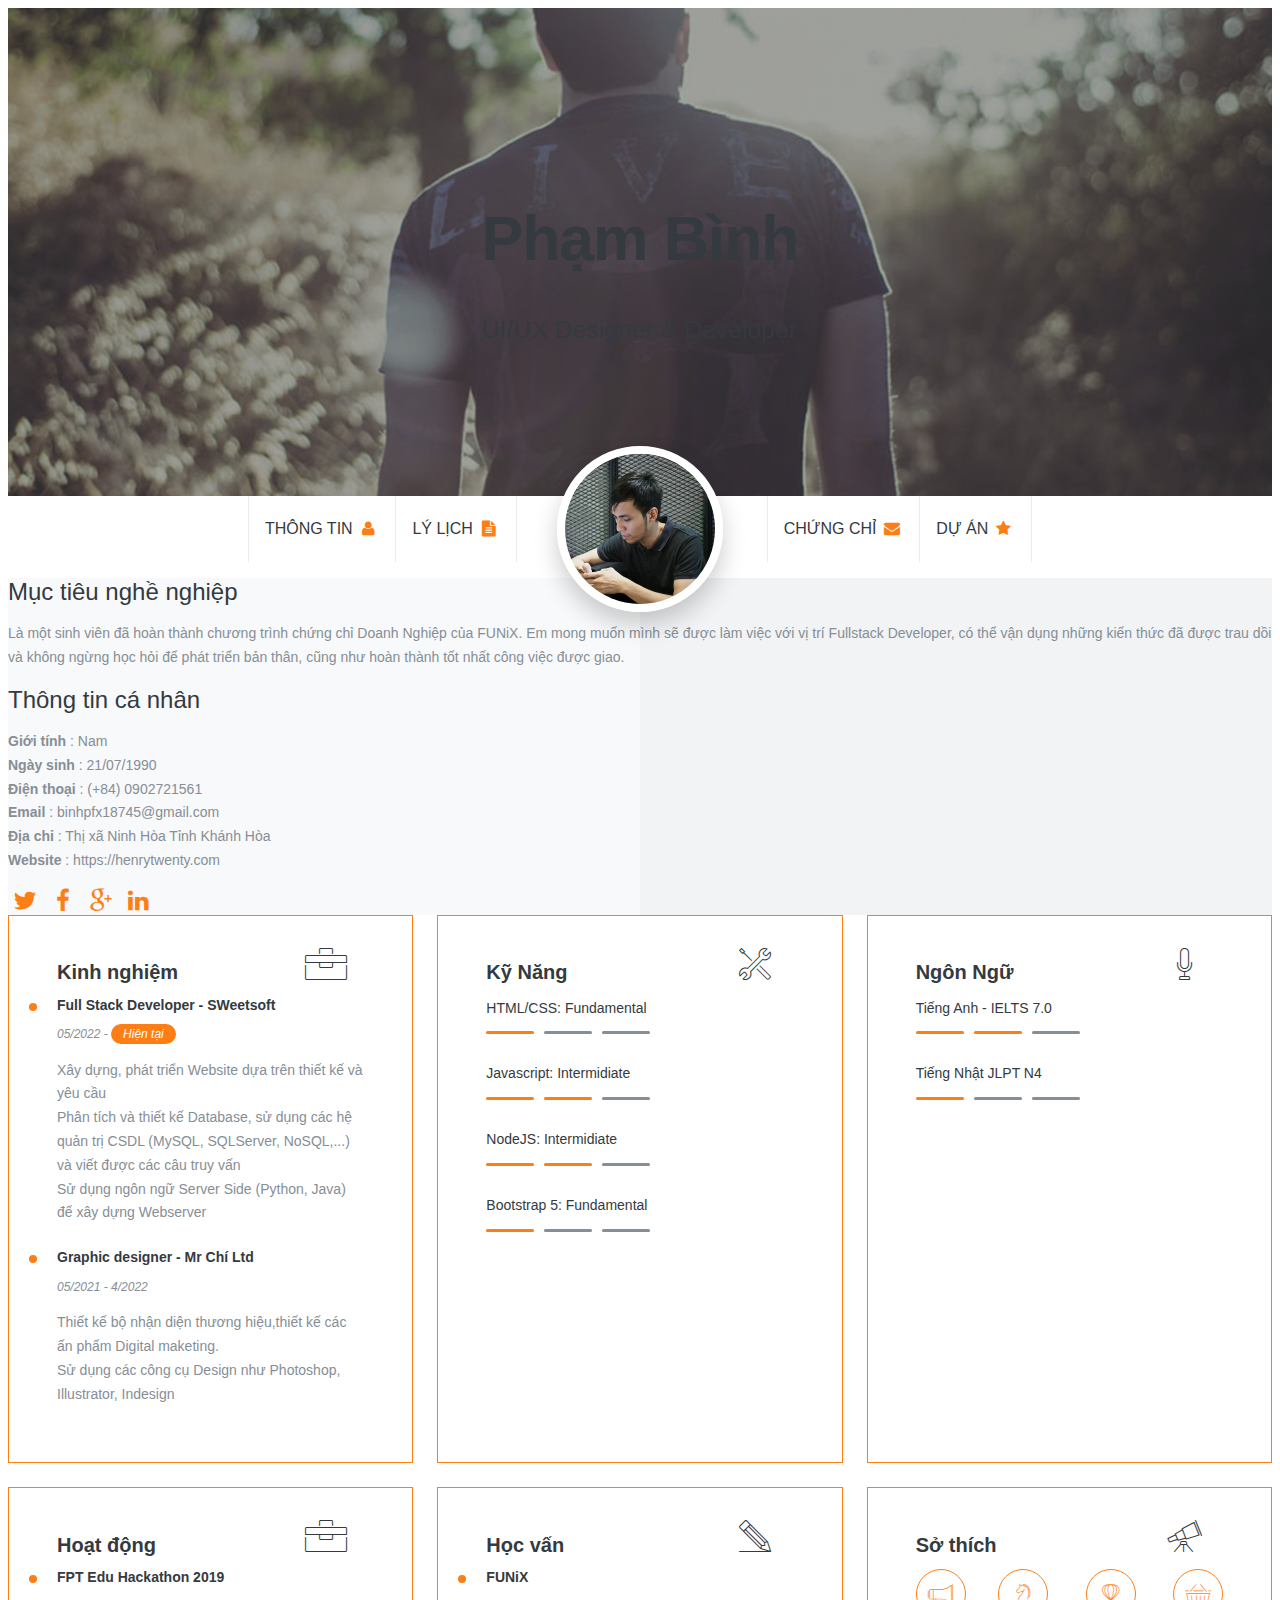
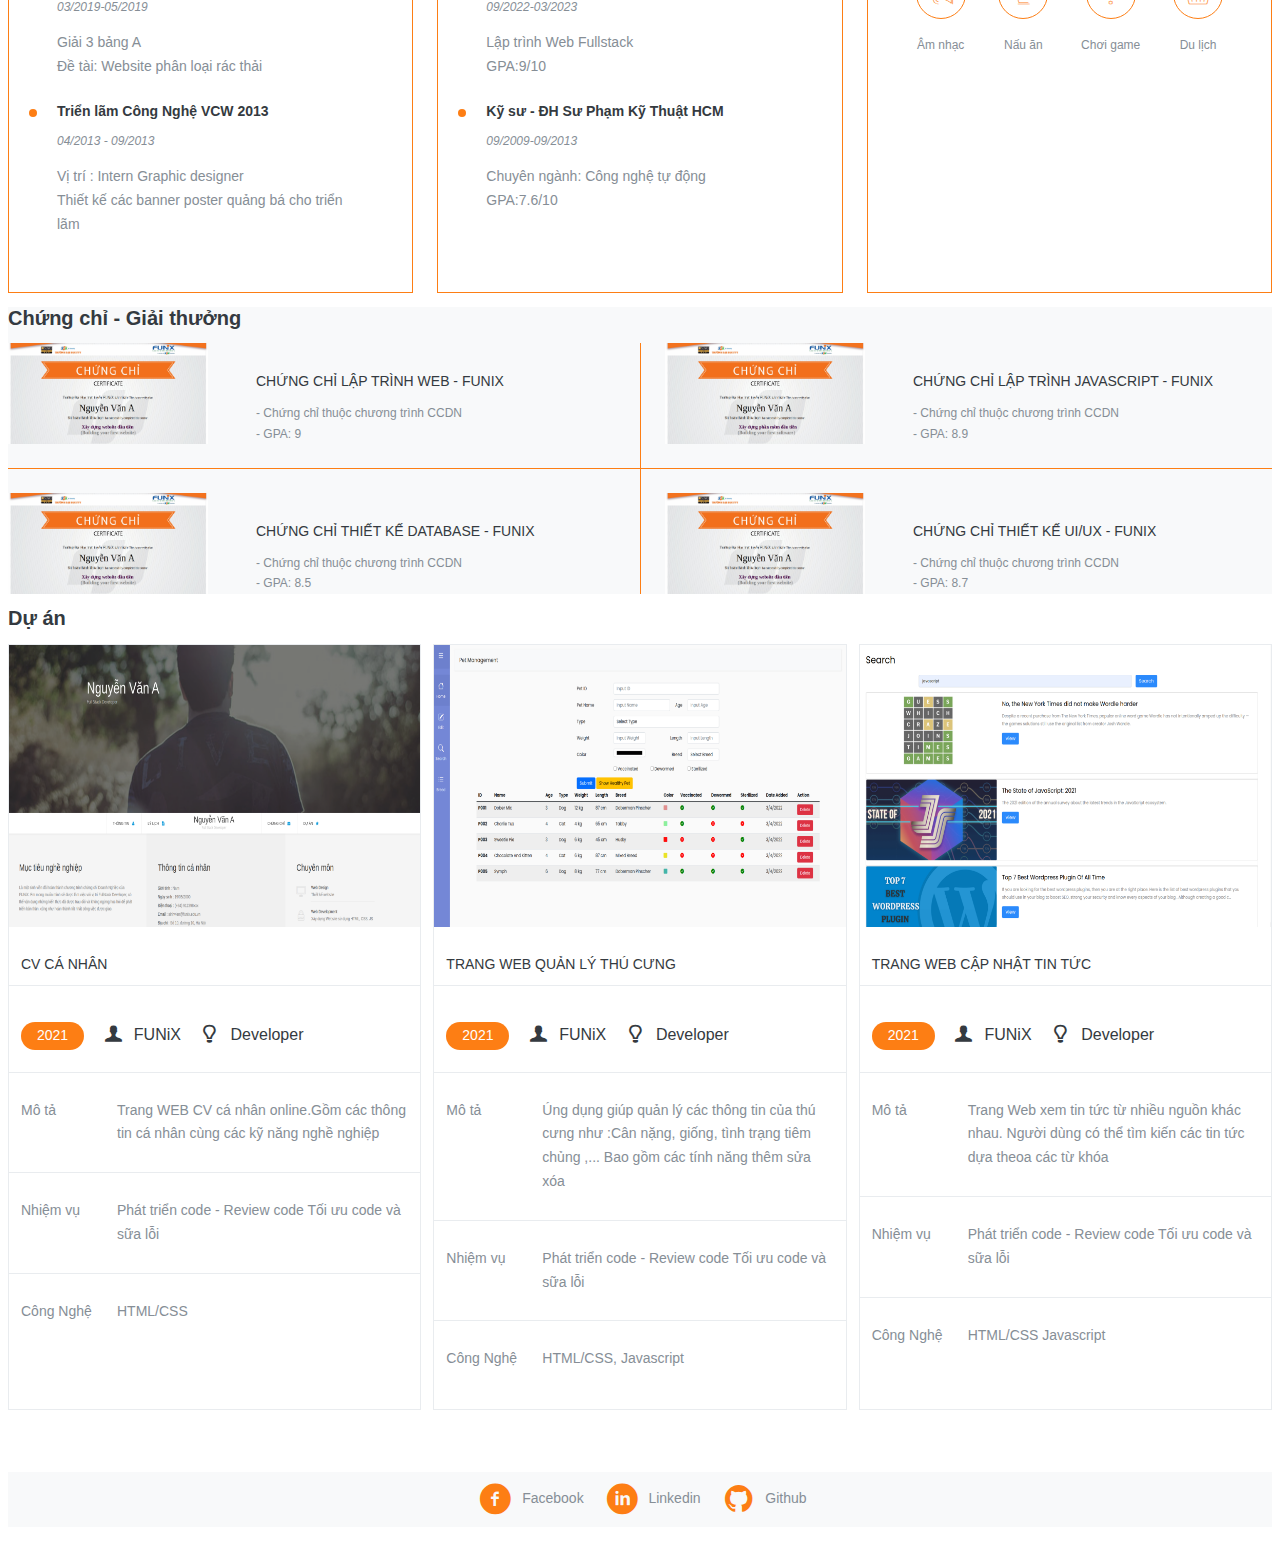
==== commit 671284fb: "Add files via upload" ====
--- a/index.html
+++ b/index.html
@@ -151,11 +151,11 @@
             <h1>Học vấn</h1>
             <i class="ic-pencil"></i>
             <div class="card-content">
-              <h2>FUNIX</h2>
-              <p class="time">09/2022-02/2023</p>
-              <ul>
-                <li>Tốt nghiệp chứng chỉ doanh nghiệp nhánh Fullstack</li>
-                <li>GPA: 9/10</li>
+              <h2>FUNiX</h2>
+              <p class="time">09/2022-03/2023</p>
+              <ul>
+                <li>Lập trình Web Fullstack</li>
+                <li>GPA:9/10</li>
               </ul>
               <h2>Kỹ sư - ĐH Sư Phạm Kỹ Thuật HCM</h2>
               <p class="time">09/2009-09/2013</p>
@@ -188,7 +188,7 @@
           <div class="card mb-3">
             <h1>Sở thích</h1>
             <i class="ic-telescope"></i>
-            <div class="card-content">
+            <div class="card-content card-fav">
               <div class="card-content--ele">
                 <div class="fav-icon"><i class="ic-megaphone"></i></div>
                 <p>Âm nhạc</p>
--- a/css/mobile.css
+++ b/css/mobile.css
@@ -23,7 +23,7 @@
 
 h1 {
   font-size: 20px;
-  margin-bottom: 32px;
+  /* margin-bottom: 32px; */
   font-weight: 700;
 }
 p,
@@ -48,7 +48,7 @@
 /*------------------ Banner ------------------ */
 #banner {
   margin: 0 auto;
-  height: calc(40vh + 5vw);
+  height: calc(40vh + 10vw);
   background-image: linear-gradient(
       rgba(34, 34, 34, 0.4),
       rgba(34, 34, 34, 0.4)
@@ -64,12 +64,16 @@
   /* text-transform: uppercase; */
   position: absolute;
   left: 50%;
-  transform: translate(-50%, 64px);
+  top: 50%;
+  transform: translate(-50%, -50%);
 }
 .banner-text h1 {
-  font-size: 52px;
+  font-size: calc(24px + 3vw);
   font-weight: 700;
   letter-spacing: -1px;
+}
+.banner-text span {
+  font-size: calc(12px + 1vw);
 }
 /* -------------Nav-Bar------------- */
 #nav-bar img {
@@ -154,7 +158,7 @@
   font-size: 2em;
 }
 .card-content {
-  margin-top: 24px;
+  /* margin-top: 24px; */
   grid-column: 1/-1;
 }
 
@@ -211,11 +215,13 @@
 }
 .card-level p {
   margin-top: 24px;
+  margin-bottom: 0;
   color: var(--grey-color);
 }
 
 /* Style Fav Card  */
-.card-content {
+.card-fav {
+  padding-top: 24px;
   display: flex;
   flex-wrap: wrap;
   gap: 12px;
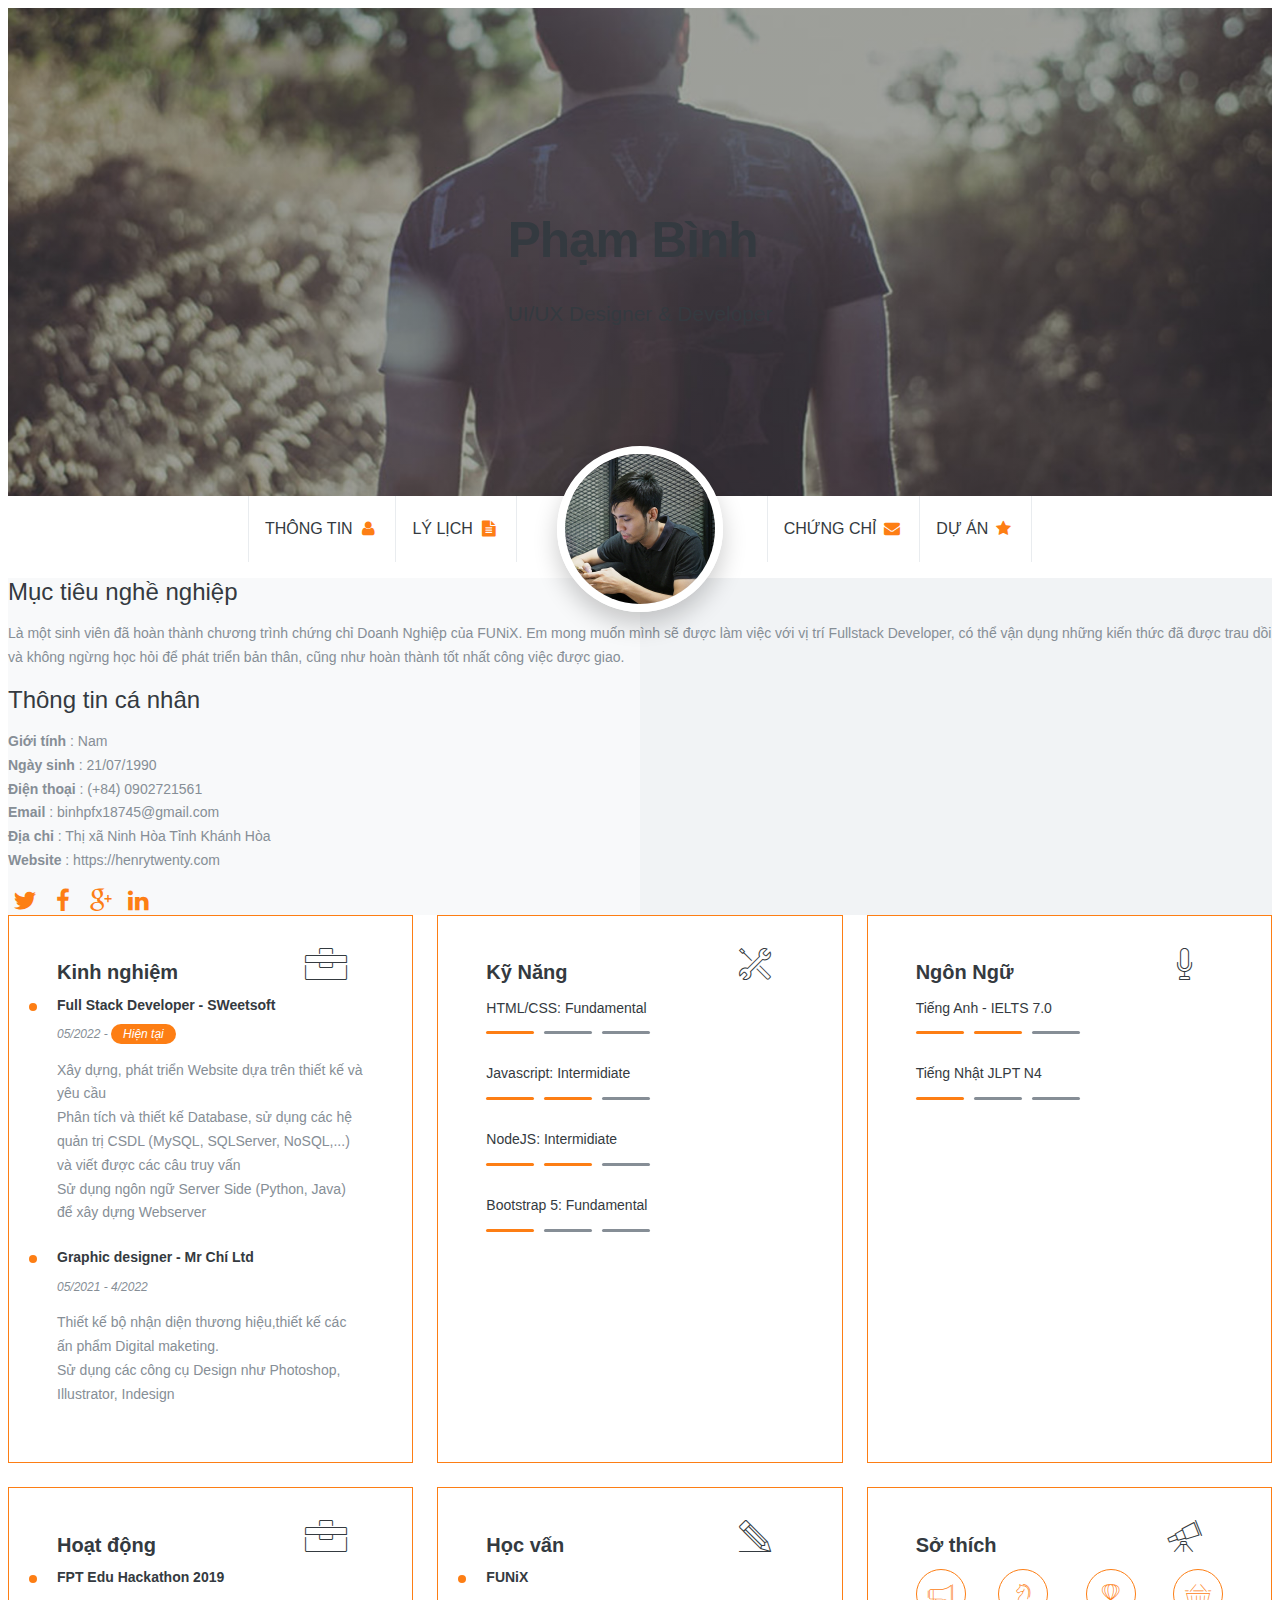
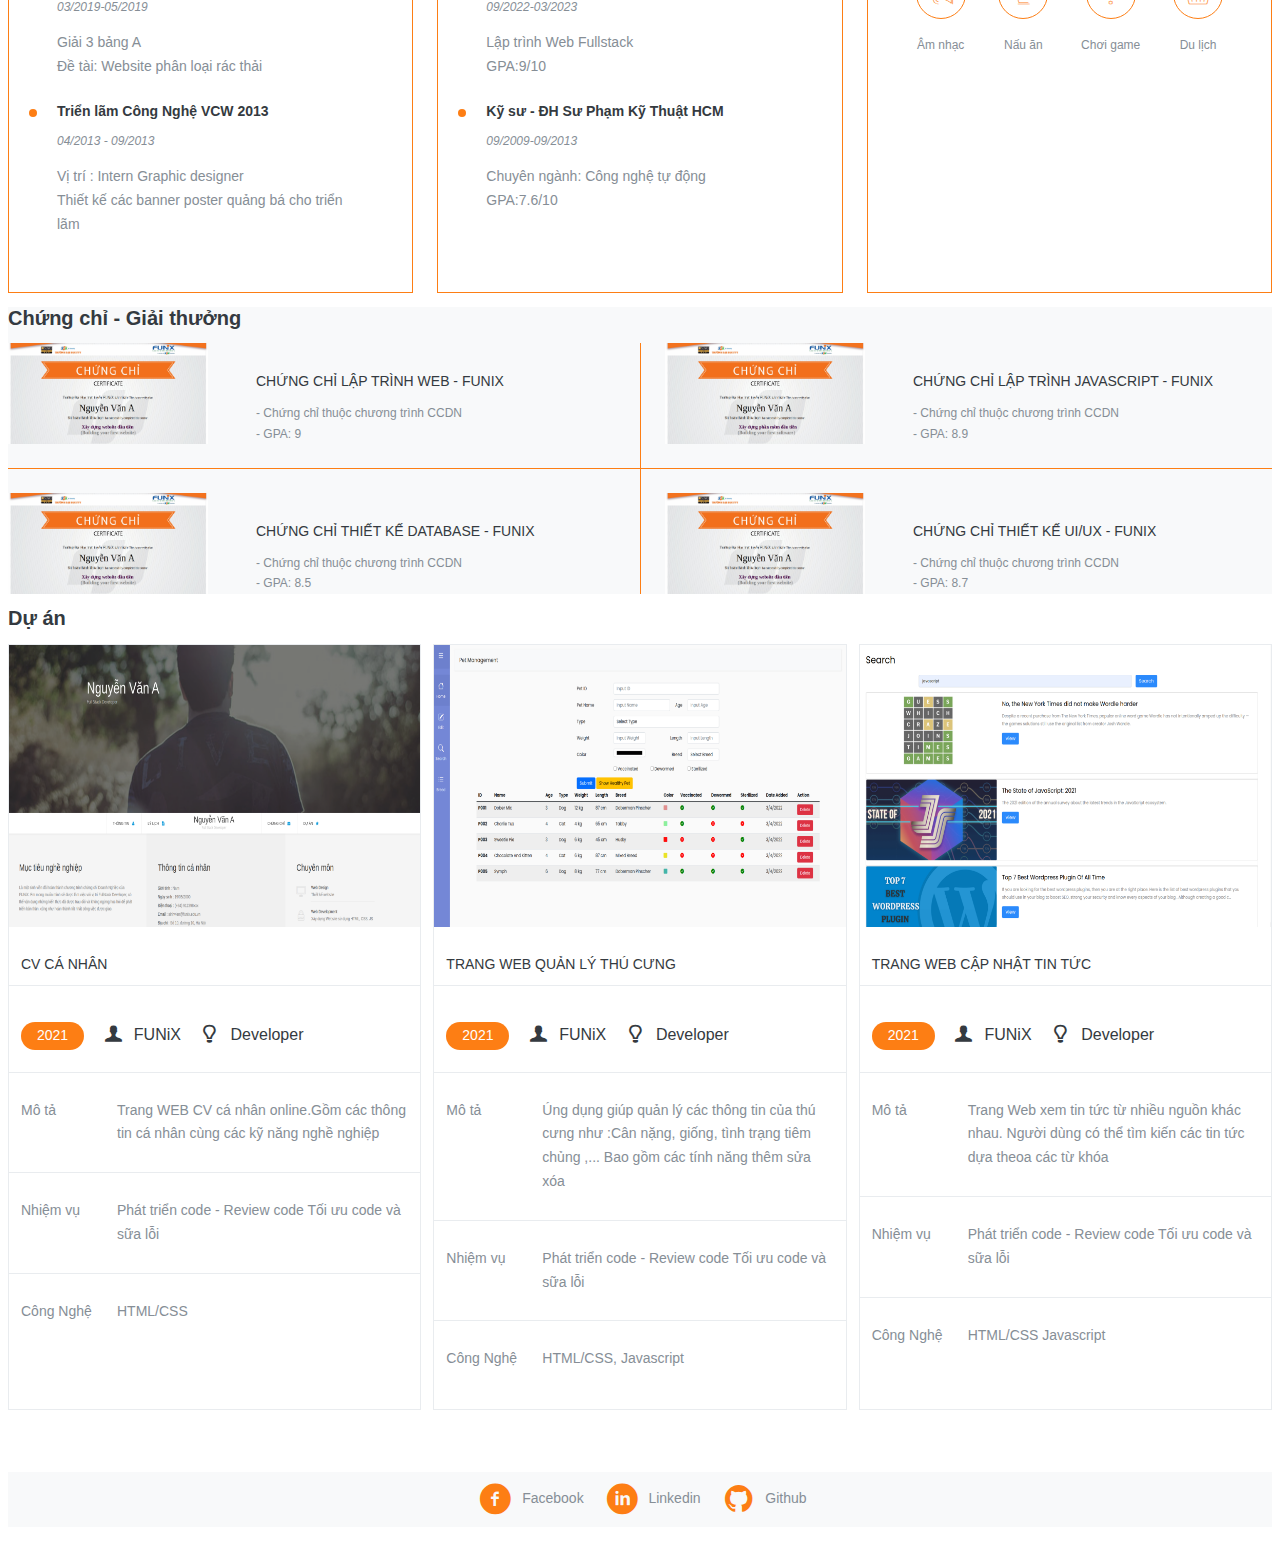
==== commit 5e2ef9ce: "Update index.html" ====
--- a/index.html
+++ b/index.html
@@ -4,7 +4,7 @@
     <meta charset="UTF-8" />
     <meta http-equiv="X-UA-Compatible" content="IE=edge" />
     <meta name="viewport" content="width=device-width, initial-scale=1.0" />
-
+    <meta name="format-detection" content="telephone=no">
     <!-- Bootstrap 5 -->
     <link
       href="https://cdn.jsdelivr.net/npm/bootstrap@5.1.3/dist/css/bootstrap.min.css"
--- a/css/mobile.css
+++ b/css/mobile.css
@@ -68,12 +68,12 @@
   transform: translate(-50%, -50%);
 }
 .banner-text h1 {
-  font-size: calc(24px + 3vw);
+  font-size: calc(24px + 2vw);
   font-weight: 700;
   letter-spacing: -1px;
 }
 .banner-text span {
-  font-size: calc(12px + 1vw);
+  font-size: calc(8px + 1vw);
 }
 /* -------------Nav-Bar------------- */
 #nav-bar img {
